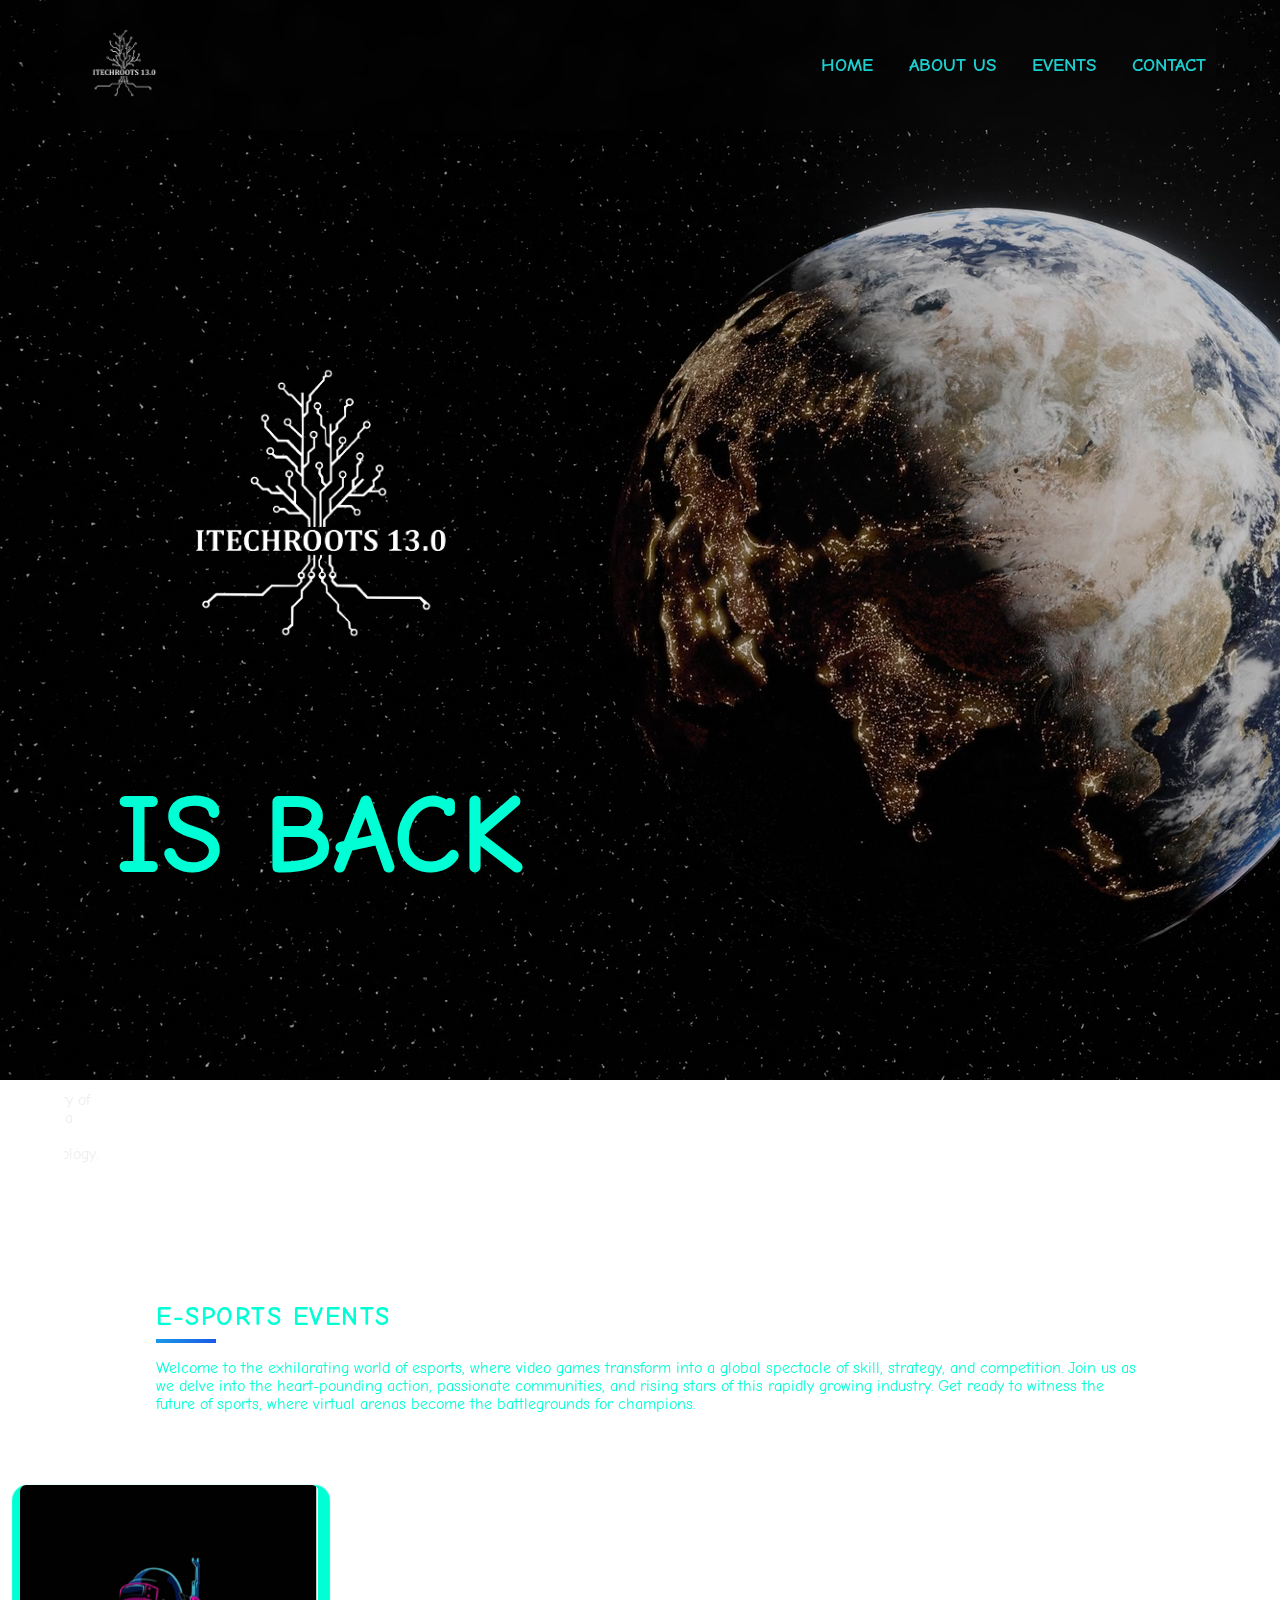
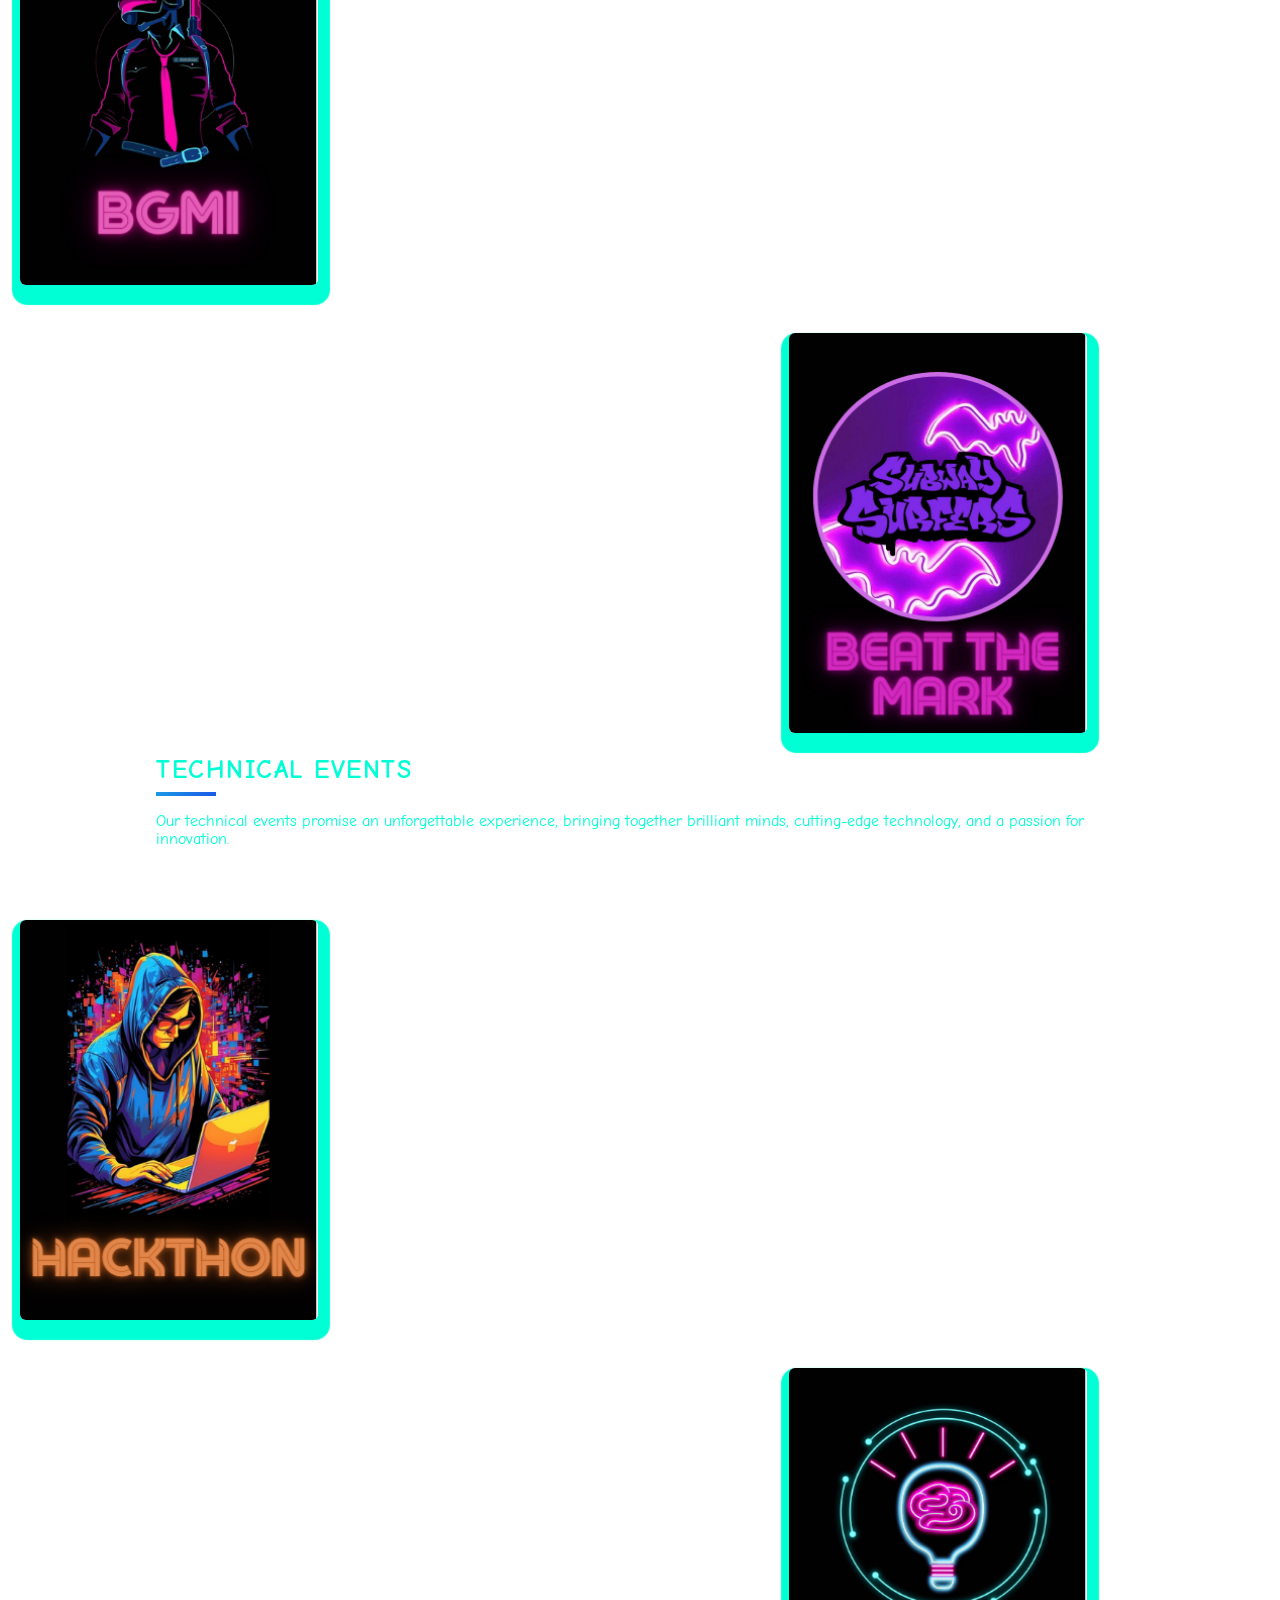
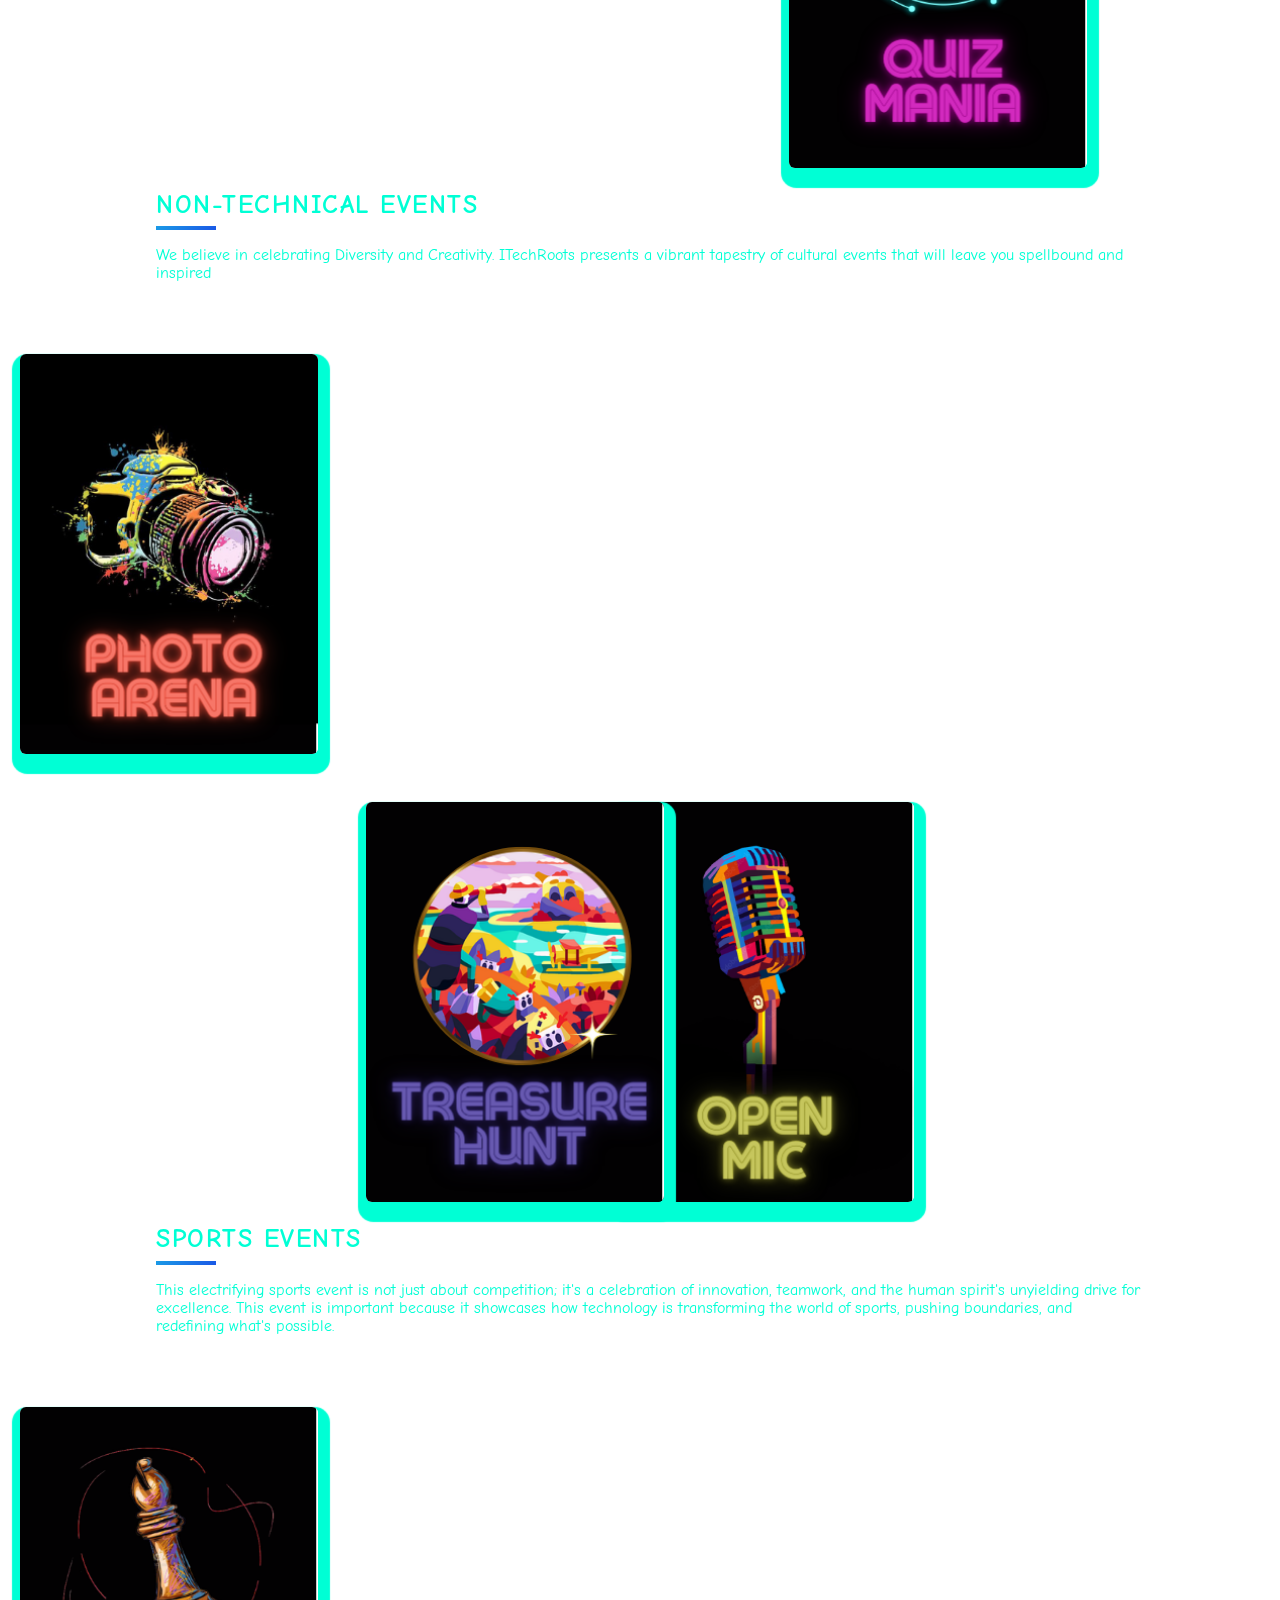
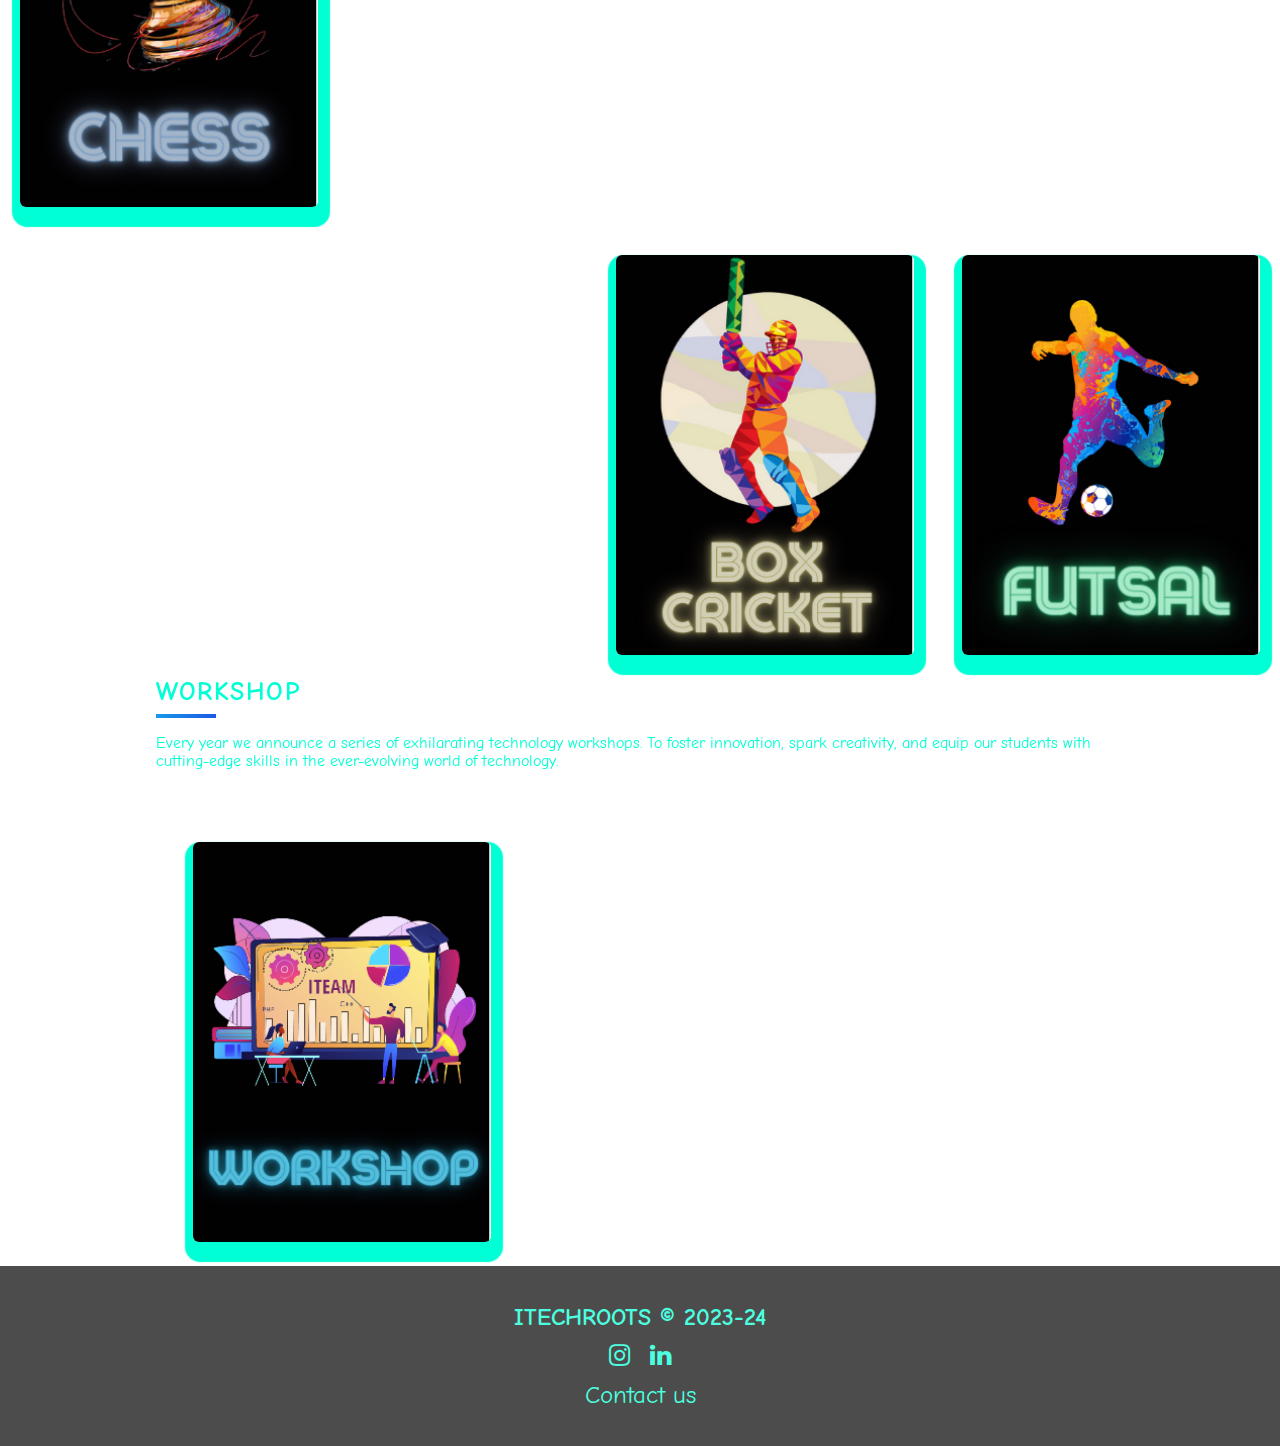
==== templates/homepage.html @ e380d687 "Update homepage.html" ====
<!DOCTYPE html>
<html lang="en">

<head>
    <meta charset="UTF-8">
    <meta name="description" content="itechroots itechroot it ycce college fest techfest webiste ."/>
    <meta name="viewport" content="width=device-width, initial-scale=1.0">
    <title>Itechroots-Techfest of IT Department</title>
    <link rel="shortcut icon" href="../static/images&videos/itechroots logo.jpg" type="image/x-icon">
    <link rel="stylesheet" href="../static/styles.css">
    <link rel="stylesheet" href="https://unpkg.com/aos@next/dist/aos.css" />
    <link rel="stylesheet" href="https://cdnjs.cloudflare.com/ajax/libs/font-awesome/4.7.0/css/font-awesome.min.css">
</head>

<body>
    <div class="homepage" id="home">
        <div class="welcome-container">
            <video id="video-background" autoplay loop muted poster="poster.jpg">
                <!-- Replace 'video.mp4' with the path to your video file -->
                <!-- <source src="../static/images&videos/homebackground2.mp4" type="video/mp4" class="vidback2"> -->
                <!-- <source src="../static/images&videos/homebackground.mp4" type="video/mp4" class="vidback"> -->
                <source src="../static/images&videos/pexels-abhijit-rout-8125427 (1080p).mp4" type="video/mp4"
                    class="vidback">
            </video>
        </div>
        <section class="navbar">
            <!-- <a href="homepage.html"><img src="../static/images&videos/itechroots logo.jpg" alt=""></a>
            <ul class="nav-links">
                <li><a href="#">Home</a></li>
                <li><a href="#">About Us</a></li>
                <li><a href="#">EVENTS</a></li>
                <li><a href="#">SPONSERS</a></li>
                <li><a href="#">Contact</a></li>
             </ul> -->


            <div class="nav">
                <input type="checkbox" id="nav-check">
                <div class="nav-header">
                    <div class="nav-title">
                        <a href="homepage.html"><img src="../static/images&videos/logo.png" alt=""></a>
                    </div>
                </div>
                <div class="nav-btn">
                    <label for="nav-check">
                        <span></span>
                        <span></span>
                        <span></span>
                    </label>
                </div>

                <div class="nav-links" >
                    <a href="#home" >HOME</a>
                    <a href="#about" >ABOUT US</a>
                    <a href="#events">EVENTS</a>
                    <!-- <a href="#" >SPONSERS</a> -->
                    <a href="#contact" >CONTACT</a>
                </div>
            </div>
        </section>

        <section class="top_content" data-aos="zoom-in">
            <h1><img src="../static/images&videos/logo.png" alt=""><br>IS BACK</h1>
            <!-- <h1>ITECHROOTS 13.0 IS BACK</h1> -->
        </section>

        <section class="mid_content" id="about">
            <div class="mid_main">
                <div class="mid_text" data-aos="slide-right">
                    <h2>Itechroots</h2>
                    <h3>Technology is best when it brings people together.</h3>
                    <p class="description" >At ITECHROOTS 13.0, we are dedicated to fostering a vibrant community of IT enthusiasts, professionals, and visionaries. Our mission is to provide a platform that brings together the brightest minds in the Information Technology landscape to explore, share, and shape the future of technology. </p>
                </div>
                <div class="mid_intro" data-aos="slide-left">
                    <img src="../static/images&videos/computer.png" alt="">
                    <video src="../static/images&videos/finalIntro.mp4" controls></video>
                </div>

            </div>
        </section>

        <div class="events">
            <section class="e_sports" id="events">
                <div class="content">
                    <h1 class="heading">E-Sports Events</h1>
                    <p class="description">Welcome to the exhilarating world of esports, where video games transform into a global spectacle of skill, strategy, and competition. Join us as we delve into the heart-pounding action, passionate communities, and rising stars of this rapidly growing industry. Get ready to witness the future of sports, where virtual arenas become the battlegrounds for champions.</p>
                    <a class="card" href="#!" data-aos="slide-right">
                        <div class="front" style="background-image: url(../static/images&videos/BGMI.png)">
                            <!-- <p>Lorem ipsum dolor sit amet consectetur adipisi.</p> -->
                        </div>
                        <div class="back">
                            <div>
                                <p >Welcome to the adrenaline-fueled battlegrounds of 'BGMI'! 
                                    Prepare to dive into the heart-pounding world of competitive gaming where strategy, skill, and teamwork converge. </p>
                                <p>'BGMI' is the ultimate esports sensation that promises intense action, fierce battles, and endless excitement. Join the battle, stake your claim, and rise to the top as you embark on this epic gaming journey with ITECHROOTS 13.0.
                                </p>
                                <button class="button" onclick="window.open('https://forms.gle/ceGGoR2R2Et2tRTu5', '_blank');">Click Here</button>

                            </div>
                        </div>
                    </a>
                    <a class="card" href="#!" data-aos="zoom-in">
                        <div class="front" style="background-image: url(../static/images&videos/VALO\ 2.png)">
                            <!-- <p>Lorem ipsum dolor sit amet consectetur adipisi.</p> -->
                        </div>
                        <div class="back">
                            <div>
                                <p>Welcome to ITECHROOTS 13.0, where the gaming arena is set on fire with "Valorant"! Get ready to immerse yourself in the world of tactical shooters, where every move counts and precision is key.</p>
                                <p>Join us as we dive into the heart-pounding action of Valorant, where strategic gameplay meets cutting-edge technology. It's time to prove your skills, make split-second decisions, and compete with the best in the world. Let the battle begin!</p>
                                <button class="button" onclick="window.open('https://forms.gle/SAEUoK2jNRjSUPV6A', '_blank');">Click Here</button>
                            </div>
                        </div>
                    </a>
                    <a class="card" href="#!" data-aos="slide-left">
                        <div class="front" style="background-image: url(../static/images&videos/beatthemark.png)">
                            <!-- <p>Lorem ipsum dolor sit amet consectetur adipisi.</p> -->
                        </div>
                        <div class="back">
                            <div>
                                <p>Welcome to 'Beat the Mark,' the ultimate esports experience! Dive into the world of competitive gaming like never before as you embark on a journey to outplay and outsmart your opponents.</p>
                                <p> Get ready to showcase your skills, strategize, and rise to the top in this thrilling esports competition. Are you prepared to beat the mark and become a legend in the gaming world?</p>
                                <button class="button" onclick="window.open('https://forms.gle/Fz4iBHCmU1q5F4pZ6', '_blank');">Click Here</button>
                            </div>
                        </div>
                    </a>
                </div>
            </section>


            <section class="e_sports">
                <div class="content">
                    <h1 class="heading">Technical Events</h1>
                    <p class="description">Our technical events promise an unforgettable experience, bringing together brilliant minds, cutting-edge technology, and a passion for innovation. </p>
                    <a class="card" href="#!" data-aos="slide-right">
                        <div class="front" style="background-image: url(../static/images&videos/hackthon.png)">
                            <!-- <p>Lorem ipsum dolor sit amet consectetur adipisi.</p> -->
                        </div>
                        <div class="back">
                            <div>
                                <p>Hackathon is an intensive, time-bound event where teams of creative individuals collaborate to solve real-world problems through innovative and often unconventional means. It fosters creativity, teamwork, and rapid learning.</p>
                                <button class="button" onclick="window.open('https://forms.gle/LYfne9eb925p4z8L9', '_blank');">Click Here</button>
                            </div>
                        </div>
                    </a>
                    <a class="card" href="#!" data-aos="zoom-in">
                        <div class="front" style="background-image: url(../static/images&videos/webdesign.png)">
                            <!-- <p>Lorem ipsum dolor sit amet consectetur adipisi.</p> -->
                        </div>
                        <div class="back">
                            <div>
                                <p>Web Design Jam is your chance to dive headfirst into the world of web design, where creativity meets innovation.
                                    you'll have the opportunity to collaborate & compete, come up with Innovative Solutions, most importantly Launch Your Vision. </p>
                                    <button class="button" onclick="window.open('https://forms.gle/xjJ9xg4eg9sf9TtW6', '_blank');">Click Here</button>
                            </div>
                        </div>
                    </a>
                    <a class="card" href="#!" data-aos="slide-left">
                        <div class="front" style="background-image: url(../static/images&videos/quizmania.png)">
                            <!-- <p>Lorem ipsum dolor sit amet consectetur adipisi.</p> -->
                        </div>
                        <div class="back">
                            <div>
                                <p>Quiz mania encourages participants to explore a wide range of topics and subjects. They promote a thirst for knowledge, motivating individuals to delve deeper into subjects they might not have encountered otherwise.</p>
                                <p>They equip individuals with the knowledge, skills, and confidence needed to excel in various aspects of life.</p>
                                <button class="button" onclick="window.open('https://forms.gle/cqnQdiFDY7Jr11nS9', '_blank');">Click Here</button>
                            </div>
                        </div>
                    </a>
                </div>
            </section>


            <section class="e_sports">
                <div class="content">
                    <h1 class="heading">Non-Technical Events</h1>
                    <p class="description">We believe in celebrating Diversity and Creativity. ITechRoots presents a vibrant tapestry of cultural events that will leave you spellbound and inspired</p>
                    <a class="card" href="#!" data-aos="slide-right">
                        <div class="front" style="background-image: url(../static/images&videos/photoarena.png)">
                            <!-- <p>Lorem ipsum dolor sit amet consectetur adipisi.</p> -->
                        </div>
                        <div class="back">
                            <div>
                                <p>This event encourages photographers to tell powerful stories through their images, fostering a deeper connection with their subjects and viewers.</p>
                                <p> It serves as a driving force that motivates photographers to continually strive for excellence and contribute to the rich and diverse tapestry of visual storytelling.
                                </p>
                                <button class="button" onclick="window.open('https://forms.gle/9ciUNZSGTCzdkVD97', '_blank');">Click Here</button>
                            </div>
                        </div>
                    </a>
                    <a class="card" href="#!" data-aos="zoom-in">
                        <div class="front" style="background-image: url(../static/images&videos/atrangi.png)">
                            <!-- <p>Lorem ipsum dolor sit amet consectetur adipisi.</p> -->
                        </div>
                        <div class="back">
                            <div>
                                <p>Atrangi helps you experience the rhythm of the world through captivating dance performances. From classical to contemporary, our stage will come alive with the magic of movement. </p>
                                <p> Here dancers are not just competitors; they are alchemists, turning sweat and dedication into the gold of unforgettable performances.</p>
                                <button class="button" onclick="window.open('https://forms.gle/3tsKHpBqxHNotqwx6', '_blank');">Click Here</button>
                            </div>
                        </div>
                    </a>
                    <a class="card" href="#!" data-aos="slide-left">
                        <div class="front" style="background-image: url(../static/images&videos/openmice.png)">
                            <!-- <p>Lorem ipsum dolor sit amet consectetur adipisi.</p> -->
                        </div>
                        <div class="back">
                            <div>
                                <p>Our college fest proudly presents an evening where creativity knows no bounds and self-expression takes center stage. The Open Mic is not just an event; it's an invitation for every student, artist, and poet to shine, share, and inspire. Here you will witness a symphony of voices, a flood of emotions, and an explosion of talent.</p>
                                <button class="button" onclick="window.open('https://forms.gle/tWhdUubZa4f3S5qt8', '_blank');">Click Here</button>
                            </div>
                        </div>
                    </a>
                    <a class="card" href="#!" data-aos="slide-right">
                        <div class="front" style="background-image: url(../static/images&videos/thunt.png)">
                            <!-- <p>Lorem ipsum dolor sit amet consectetur adipisi.</p> -->
                        </div>
                        <div class="back">
                            <div>
                                <p>This event introduces you into a world where mystery and excitement reign supreme, where you'll unravel clues, decode riddles, and navigate through a labyrinth of challenges.</p>
                                <p>  It's an unforgettable adventure that will test your intellect, teamwork, and problem-solving skills like never before.
                                </p>
                                <button class="button" onclick="window.open('https://forms.gle/SYFZWpc9k2hY25Pv6', '_blank');">Click Here</button>
                            </div>
                        </div>
                    </a>
                   
                                <!-- <a class="card" href="#!" data-aos="slide-left">
                        <div class="front" style="background-image: url(../static/images&videos/atrangi.png)">
                           
                        </div>
                        <div class="back">
                            <div>
                                <p>Our flashmob is a magical and spontaneous spectacle that unfolds like a hidden treasure in the midst of everyday life. It's a symphony of human movement and emotion that takes you by surprise and leaves an indelible mark on your memory.</p>
                                <button class="button">Click Here</button>
                            </div>
                        </div>
                    </a> -->
                </div>
            </section>

            <section class="e_sports" id="events">
                <div class="content">
                    <h1 class="heading">Sports Events</h1>
                    <p class="description">This electrifying sports event is not just about competition; it's a celebration of innovation, teamwork, and the human spirit's unyielding drive for excellence.
                        This event is important because it showcases how technology is transforming the world of sports, pushing boundaries, and redefining what's possible.</p>
                    <a class="card" href="#!" data-aos="slide-right">
                        <div class="front" style="background-image: url(../static/images&videos/CHESS.png)">
                            <!-- <p>Lorem ipsum dolor sit amet consectetur adipisi.</p> -->
                        </div>
                        <div class="back">
                            <div>
                                <p>Welcome to ITECHROOTS 13.0, where strategy meets precision in the ultimate sports game of chess. In this timeless battle of intellects, participants engage in a cerebral showdown, maneuvering their pieces strategically across the board to outsmart their opponents.  </p>
                                
                                <button class="button" onclick="window.open('https://forms.gle/GNAtVjXLZMZNPvTa7', '_blank');">Click Here</button>
                            </div>
                        </div>
                    </a>
                    <a class="card" href="#!" data-aos="zoom-in">
                        <div class="front" style="background-image: url(../static/images&videos/arm.png)">
                            <!-- <p>Lorem ipsum dolor sit amet consectetur adipisi.</p> -->
                        </div>
                        <div class="back">
                            <div>
                                <p>Introducing "Arm Wrestling" at ITECHROOTS 13.0: Get ready to flex your muscles and test your strength in the ultimate showdown of arm wrestling prowess. It's time to lock arms, feel the adrenaline, and prove you've got the power to conquer the table. </p>
                                <p>Are you up for the challenge?
                                    Join us for an electrifying display of raw strength at ITECHROOTS 13.0!</p>
                                    <button class="button" onclick="window.open('https://forms.gle/jk3sAdAHoCcWhe8Y6', '_blank');">Click Here</button>
                            </div>
                        </div>
                    </a>
                    <a class="card" href="#!" data-aos="slide-left">
                        <div class="front" style="background-image: url(../static/images&videos/boxcriket.png)">
                            <!-- <p>Lorem ipsum dolor sit amet consectetur adipisi.</p> -->
                        </div>
                        <div class="back">
                            <div>
                                 <p>Introducing "Box Cricket" at ITECHROOTS 13.0! Get ready to experience the thrill of cricket in a compact and electrifying format. This fast-paced indoor game brings all the excitement of the cricket field into a confined space, offering non-stop action and entertainment. </p>
                                <p>Gather your team, strategize, and compete in this unique twist on the classic sport. 
                </p>
                                    <button class="button" onclick="window.open('https://forms.gle/XVcSvhZ5iG4TRqLc8', '_blank');">Click Here</button>
                            </div>
                        </div>
                    </a>

                    <a class="card" href="#!" data-aos="slide-left">
                        <div class="front" style="background-image: url(../static/images&videos/futsal.png)">
                            <!-- <p>Lorem ipsum dolor sit amet consectetur adipisi.</p> -->
                        </div>
                        <div class="back">
                            <div>
                               <p>"Footsal" is set to take ITECHROOTS 13.0 by storm, combining the skill and excitement of traditional football with the fast-paced action of an outdoor arena. Join us for a thrilling experience that will keep you on the edge of your seat. </p>
                                <p>Strap on your boots, sharpen your reflexes, and get ready to dominate the mini-pitch in this exhilarating game of "Footsal"!</p>
                                <button class="button" onclick="window.open('https://forms.gle/K9tv8ujMcMRMbBhdA', '_blank');">Click Here</button>
                            </div>
                        </div>
                    </a>
                </div>
            </section>

            <section class="e_sports" id="events">
                <div class="content">
                    <h1 class="heading">Workshop</h1>
                    <p class="description">Every year we announce a series of exhilarating technology workshops. To foster innovation, spark creativity, and equip our students with cutting-edge skills in the ever-evolving world of technology.</p>
                    <a class="card" href="#!" data-aos="slide-right">
                        <div class="front" style="background-image: url(../static/images&videos/woekshop.png)">
                            <!-- <p>Lorem ipsum dolor sit amet consectetur adipisi.</p> -->
                        </div>
                        <div class="back">
                            <div>
                                <p>Every year we announce a series of exhilarating technology workshops. To foster innovation, spark creativity, and equip our students with cutting-edge skills in the ever-evolving world of technology.</p>
                               
                                <button class="button">Coming Soon</button>
                            </div>
                        </div>
                    </a>
                   
                </div>
            </section>

        </div>

        <section class="footer" id="contact">
            <!-- <div class="footer_content"> -->
                <h2>ITECHROOTS &#169; 2023-24</h2>
                <div class="icons">
                    <a href="https://www.instagram.com/itechroots_13.0/" target="_blank"><i class="fa fa-instagram"></i></a>
                    <a href="https://www.linkedin.com/company/ycceitechroots/" target="_blank"><i class="fa fa-linkedin"></i></a>
                </div>
                <div class="contact">
                    <a href="mailto:itechroots.it@gmail.com">Contact us</a>
                </div>
            <!-- </div> -->
        </section>

    </div>




    <script src="https://unpkg.com/aos@next/dist/aos.js"></script>
    <script>
        AOS.init({
            offset: 200,
            duration: 1000
        });
    </script>
</body>

</html>
---- static/styles.css ----
/* ===================================welcomepage========================== */
  @import url('https://fonts.googleapis.com/css2?family=Comic+Neue:wght@700&display=swap');

* {
    margin: 0;
    padding: 0;
    box-sizing: border-box;
    font-family: 'Comic Neue', cursive;
    scroll-behavior: smooth;
}

.welcomebackgroud {
    margin: 0;
    padding: 0;
    height: 100vh;
    display: flex;
    justify-content: center;
    align-items: center;
    background-color: black;
}

.welcome-container {
    text-align: center;
}

.glow-on-hover {
    width: 220px;
    height: 50px;
    border: none;
    font-size: 24px;
    font-weight: 600;
    border-radius: 50%;
    outline: none;
    color: #fff;
    background: #111;
    cursor: pointer;
    position: relative;
    z-index: 0;
    border-radius: 10px;
    opacity: 1;
}

.glow-on-hover:before {
    content: '';
    background: linear-gradient(45deg, #ff0000, #ff7300, #fffb00, #48ff00, #00ffd5, #002bff, #7a00ff, #ff00c8, #ff0000);
    position: absolute;
    top: -2px;
    left: -2px;
    background-size: 400%;
    z-index: -1;
    filter: blur(5px);
    width: calc(100% + 4px);
    height: calc(100% + 4px);
    animation: glowing 20s linear infinite;
    opacity: 0;
    transition: opacity .3s ease-in-out;
    border-radius: 10px;
}

.glow-on-hover:active {
    color: #000
}

.glow-on-hover:active:after {
    background: transparent;
}

.glow-on-hover:before {
    opacity: 1;
}

.glow-on-hover:after {
    z-index: -1;
    content: '';
    position: absolute;
    width: 100%;
    height: 100%;
    background: #111;
    left: 0;
    top: 0;
    border-radius: 10px;
}

@keyframes glowing {
    0% {
        background-position: 0 0;
    }

    50% {
        background-position: 400% 0;
    }

    100% {
        background-position: 0 0;
    }
}

button {
    width: 100px;
    height: 100px;
    background-color: transparent;
    color: #fff;
    font-weight: 600;
    font-size: 24px;
    padding: 15px 30px;
    border: 2px solid white;
    border-radius: 50%;
    cursor: pointer;
    transition: all 0.5s;
    z-index: 1;
}

button:hover {
    background-color: #000000;
}


#video-background {
    position: fixed;
    top: 0;
    left: 0;
    min-width: 100%;
    min-height: 100%;
    /* z-index: -1; */
}

#content {
    position: relative;
    z-index: 1;
    text-align: center;
    padding: 100px;
    color: #fff;
}

.welcome-heading {
    position: absolute;
    z-index: 2;
    color: #fff;
    top: 55vh;
    font-size: 2.5rem;
    text-align: center;
}

.welcome-text {
    position: absolute;
    z-index: 2;
    color: #fff;
    top: 64vh;
    font-style: italic;
    /* font-size: 2.5rem; */
    /* text-align: center; */
}

.logo {
    width: 20rem;
    position: absolute;
    z-index: 2;
    top: 1vh;
    /* color: #fff; */
    /* top: 25vh; */
    /* font-style: italic; */
}

.vidback2{
    display: none;
}

@media(max-width:700px){
    .vidback{
        display: none;
    }

    .vidback2{
        display: block;
    }
}



/* ===================================homepage==================================== */

.homepage .navbar {
    
    width: 90%;
    margin-left: 5%;
    position: fixed;
    display: flex;
    flex-wrap: wrap;
    justify-content: space-between;
    align-items: center;
    z-index: 10;
    backdrop-filter: blur(10px);
}

.nav {
    
    display: flex;
    justify-content: space-between;
    align-items: center;
    height: 130px;
    width: 100%;
    /* background-color: #000; */
    /* border: 1px solid red; */
    position: relative;
}

.nav>.nav-header {
    display: inline;
}

.nav>.nav-btn {
    display: none;
}

.nav>.nav-links {
    /* display: inline;
    float: right;
    font-size: 18px; */
    display: flex;
    gap: 1rem;
    /* align-items: center; */
}

.nav>.nav-links>a {
    font-family: 'Comic Neue', cursive;
    font-weight: bold;
    display: inline-block;
    padding: 13px 10px 13px 10px;
    text-decoration: none;
    color: #1ecece;
    font-size: 1.2rem;
}

.nav>.nav-links>a:hover {
    background-color: rgba(0, 0, 0, 0.3);
}

.nav>#nav-check {
    display: none;
}

@media (max-width:700px) {

    .homepage .navbar {
        width: 100%;
        margin-left: 0%;
        z-index: 10;
    }

    .nav>.nav-btn {
        display: inline-block;
        position: absolute;
        right: 2rem;
        top: 2rem;
    }

    .nav>.nav-btn>label {
        display: inline-block;
        width: 50px;
        height: 50px;
        padding: 13px;
        cursor: pointer;
    }

    .nav>.nav-btn>label:hover,
    .nav #nav-check:checked~.nav-btn>label {
        background-color: rgba(0, 0, 0, 0.3);
    }

    .nav>.nav-btn>label>span {
        display: block;
        width: 25px;
        height: 10px;
        border-top: 2px solid #eee;
    }

    .nav>.nav-links {
        position: absolute;
        display: block;
        width: 100%;
        background-color: #000;
        height: 0px;
        transition: all 0.3s ease-in;
        overflow-y: hidden;
        top: 120px;
        left: 0px;
    }

    .nav>.nav-links>a {
        display: block;
        width: 100%;
        text-align: center;
    }

    .nav>#nav-check:not(:checked)~.nav-links {
        height: 0px;
    }

    .nav>#nav-check:checked~.nav-links {
        height: 100vh;
        overflow-y: auto;
    }
}

.homepage img {
    width: 120px;
    height: 120px;
}

.homepage .nav-links a {
    transition: all 0.5s;
}

.homepage .nav-links:hover a {
    transform: scale(1.5);
    opacity: 0.2;
    filter: blur(1px);
}

.homepage .nav-links a:hover {
    transform: scale(1.5);
    opacity: 1;
    filter: blur(0);
    text-decoration: none;
    color: #fff;
}

.homepage .nav-links a:before {
    content: '';
    position: absolute;
    top: 0;
    left: 0;
    width: 100%;
    height: 100%;
    background: #1ecece;
    transition: 0.5s;
    transform-origin: right;
    transform: scaleX(0);
    z-index: -1;
}

.homepage .nav-links a:hover:before {
    transition: transform 0.5s;
    transform-origin: left;
    transform: scaleX(1);
}

@media (max-width:700px) {
    .homepage .nav-links:hover a {
        transform: none;
        opacity: 1;
        filter: blur(0);
    }

    .homepage .nav-links a:hover {
        transform: scale(1);
        opacity: 1;
        filter: blur(0);
        text-decoration: none;
        color: #fff;
    }

    .homepage .nav-links a:before {
        content: '';
        position: absolute;
        top: 0;
        left: 0;
        width: 100%;
        height: 100%;
        background: #1ecece;
        transition: 0.5s;
        transform-origin: right;
        transform: scaleX(0);
        z-index: -1;
    }

    .homepage .nav-links a:hover:before {
        transition: transform 1s;
        transform-origin: none;
        transform: scaleX(0);
    }



    .vidback{
        display: block;
    }
}




/* =======================main-contetn============================ */
.top_content {
    width: 100%;
    height: 100vh;
    /* position: relative; */
    /* top: 40vh; */
    color: #00ffd5;
    font-size: 4.4vw;
    display: flex;
    justify-content:left;
    align-items:end;
    text-align: center;
}

.top_content h1{
    margin-left: 5rem;
}

.top_content img{
    width: 30rem;
    height: auto;
}

@media(max-width:700px) {

    .top_content {
        width: 100%;
        height: 100vh;
        /* position: relative; */
        /* top: 40vh; */
        color: #00ffd5;
        font-size: 4.4vw;
        display: flex;
        justify-content:center;
        align-items:center;
        text-align: center;
        font-size: 8vw;
    }

    .top_content h1{
        margin-left: 0rem;
    }

    .top_content img{
        width: 19rem;
        height: auto;
    }
}

.mid_content {
    overflow: hidden;
    width: 90%;
    margin-left: 5%;
    position: relative;
    height: fit-content;
    /* top: 100vh; */
}

.mid_main {
    display: flex;
    justify-content: space-around;
    align-items: center;
}

.mid_text {
    display: flex;
    flex-direction: column;
    gap: 15px;
    width: 45%;
    color: #eee;
}

.mid_text h2 {
    font-size: 2.5rem;
}

.mid_intro img {
    position: relative;
    width: 35rem;
    height: 25rem;
}

.mid_intro video {
    position: absolute;
    right: 5.6rem;
    top: 1.2rem;
    width: 29.5rem;
    height: 16rem;
    z-index: 11;
    padding-left: 90px;
}

@media(max-width:1000px) {
    .mid_content {
        width: 100%;
        margin-left: 0%;
        /* position: absolute;
        top: 100vh; */
    }

    .mid_main {
        display: flex;
        flex-direction: column;
        justify-content: space-around;
        align-items: center;
    }

    .mid_text {
        width: 70%;
    }
}

@media(max-width:450px) {
    .mid_intro img {
        position: relative;
        width: 21rem;
        height: 15rem;
    }

    .mid_intro video {
        position: absolute;
        right: 3.3rem;
        top: 0.9rem;
        width: 20rem;
        height: 9.2rem;
        /* z-index: 11; */
        padding-left: 90px;
    }
}




/* ===============================esports================================ */

*,
*:before,
*:after {
    box-sizing: border-box;
}

.events{
    height: fit-content;
    position: relative;
    /* top: 110vh; */
}

.e_sports {
    /* height: fit-content;
    position: relative;
    top: 110vh; */
    width: 100%;
    color: #00ffd5;
    overflow: hidden;
}

@media(max-width:1000px) {
    .e_sports {
        top: 200vh;
    }
}

.content {
    display: flex;
    margin: 0 auto;
    justify-content: center;
    align-items: center;
    flex-wrap: wrap;
    max-width: 1000px;
}

.heading {
    width: 100%;
    margin-left: 1rem;
    font-weight: 900;
    font-size: 1.618rem;
    text-transform: uppercase;
    letter-spacing: 0.1ch;
    line-height: 1;
    padding-bottom: 0.5em;
    margin-bottom: 1rem;
    position: relative;
}

.heading:after {
    display: block;
    content: "";
    position: absolute;
    width: 60px;
    height: 4px;
    background: linear-gradient(135deg, #1a9be6, #1a57e6);
    bottom: 0;
}

.description {
    font-family: 'Comic Neue', cursive;
    width: 100%;
    margin-top: 0;
    margin-left: 1rem;
    margin-bottom: 3rem;
}

.card {
    color: inherit;
    cursor: pointer;
    width: calc(33% - 2rem);
    min-width: calc(33% - 2rem);
    height: 400px;
    min-height: 400px;
    perspective: 1000px;
    margin: 1.5rem;
    position: relative;
}

@media screen and (max-width: 800px) {
    .card {
        width: calc(50% - 2rem);
    }
}

@media screen and (max-width: 500px) {
    .card {
        width: 100%;
    }
}

.front,
.back {

    font-family: 'Comic Neue', cursive;

    display: flex;
    border-radius: 6px;
    background-position: center;
    background-size: cover;
    text-align: center;
    justify-content: center;
    align-items: center;
    position: absolute;
    height: 100%;
    width: 100%;
    -webkit-backface-visibility: hidden;
    backface-visibility: hidden;
    transform-style: preserve-3d;
    transition: ease-in-out 600ms;
}

.front {
    box-shadow: 2px 10px 1px 10px #00ffd5;
    background-size: cover;
    padding: 2rem;
    font-size: 1.618rem;
    font-weight: 600;
    color: #fff;
    overflow: hidden;
    font-family: 'Comic Neue', cursive;
}

.front:hover {
    box-shadow: 5px 5px 5px 5px #00ffd5;
}


/* .front:before {
    position: absolute;
    display: block;
    content: "";
    top: 0;
    left: 0;
    right: 0;
    bottom: 0;
    background: linear-gradient(135deg, #1a9be6, #1a57e6);
    opacity: 0.25;
    z-index: -1;
} */

.card:hover .front {
    transform: rotateY(180deg);
}

.card:nth-child(even):hover .front {
    transform: rotateY(-180deg);
}

.back {
    background: #171414;
    transform: rotateY(-180deg);
    padding: 0 2em;
}

.back .button {
    background: linear-gradient(135deg, #1a9be6, #1a57e6);
}

.back .button:before {
    box-shadow: 0 0 10px 10px rgba(26, 87, 230, 0.25);
    background-color: rgba(26, 87, 230, 0.25);
}

.back:hover {
    box-shadow: 2px 10px 1px 10px #00ffd5;
    border: 2px 10px 1px 10px #00ffd5;
    /* width: 100%; */
}

.card:hover .back {
   
    transform: rotateY(0deg);
}

.card:nth-child(even) .back {
    transform: rotateY(180deg);
}

.card:nth-child(even) .back .button {
    background: linear-gradient(135deg, #e61a80, #e61a3c);
}

.card:nth-child(even) .back .button:before {
    box-shadow: 0 0 10px 10px rgba(230, 26, 60, 0.25);
    background-color: rgba(230, 26, 60, 0.25);
}

.card:nth-child(even):hover .back {
    transform: rotateY(0deg);
}

.button {
    width: auto;
    height: auto;
    transform: translateZ(40px);
    cursor: pointer;
    -webkit-backface-visibility: hidden;
    backface-visibility: hidden;
    font-weight: bold;
    color: #fff;
    padding: 0.5em 1em;
    font: inherit;
    border: none;
    border-radius: 10px;
    position: relative;
    transform-style: preserve-3d;
    transition: 300ms ease;
}

.button:hover {
    box-shadow: 2px 2px 8px #00ffd5;
}

.back div p{
    font-family: 'Comic Neue', cursive;
}



/* =================footer============================================== */
.footer{
    position: relative;
    bottom: 0;
    width: 100%;
    height: 20vh;
    background-color: #000;
    text-align: center;
    opacity: 0.7;
    color: #00ffd5;
    display: flex;
    gap: 10px;
    flex-direction: column;
    justify-content: center;
    align-items: center;
}

.footer a{
    text-decoration: none;
    color: #00ffd5;
    font-size: 25px;
    transition: all 0.5s;
}

.footer a:hover{
    scale: 2;
    color: #ffffff;
}

.footer .icons{
    display: flex;
    gap: 20px;
}

.footer .contact a:hover{
    font-weight: 600;    
}
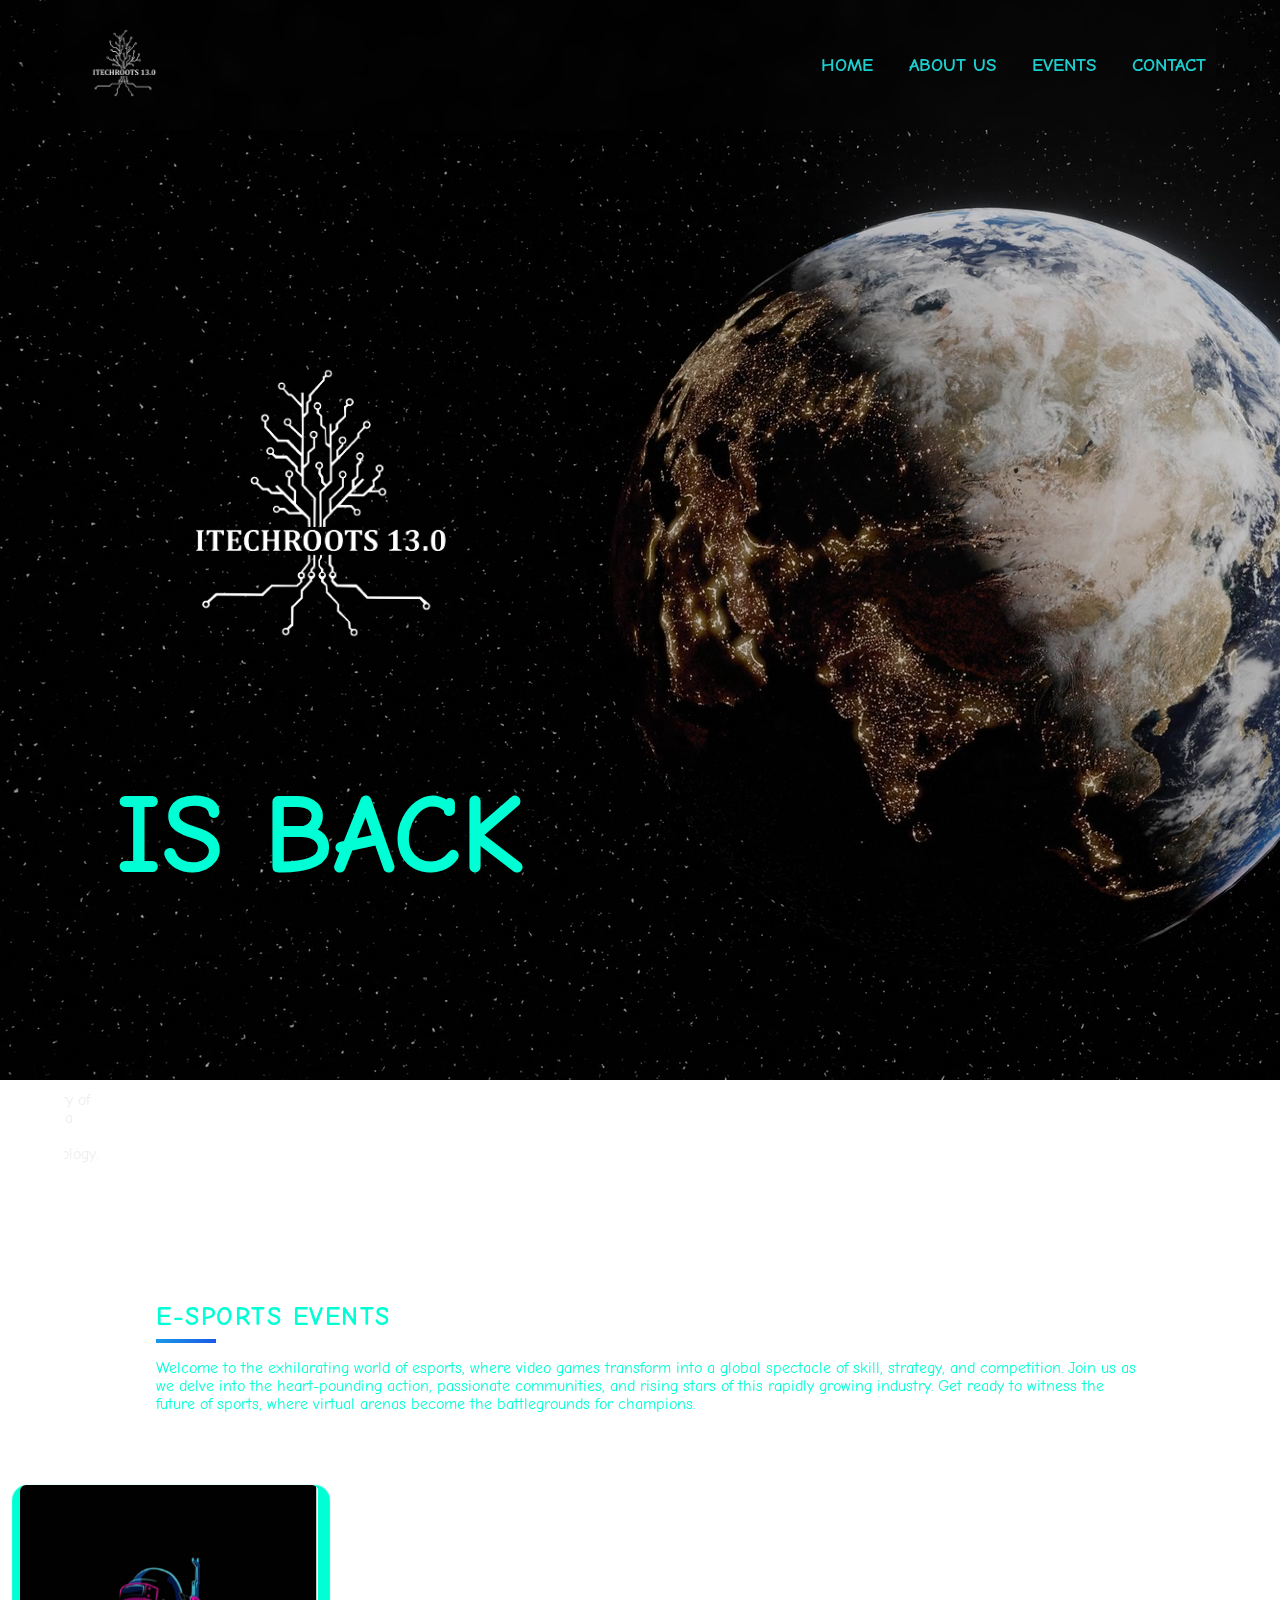
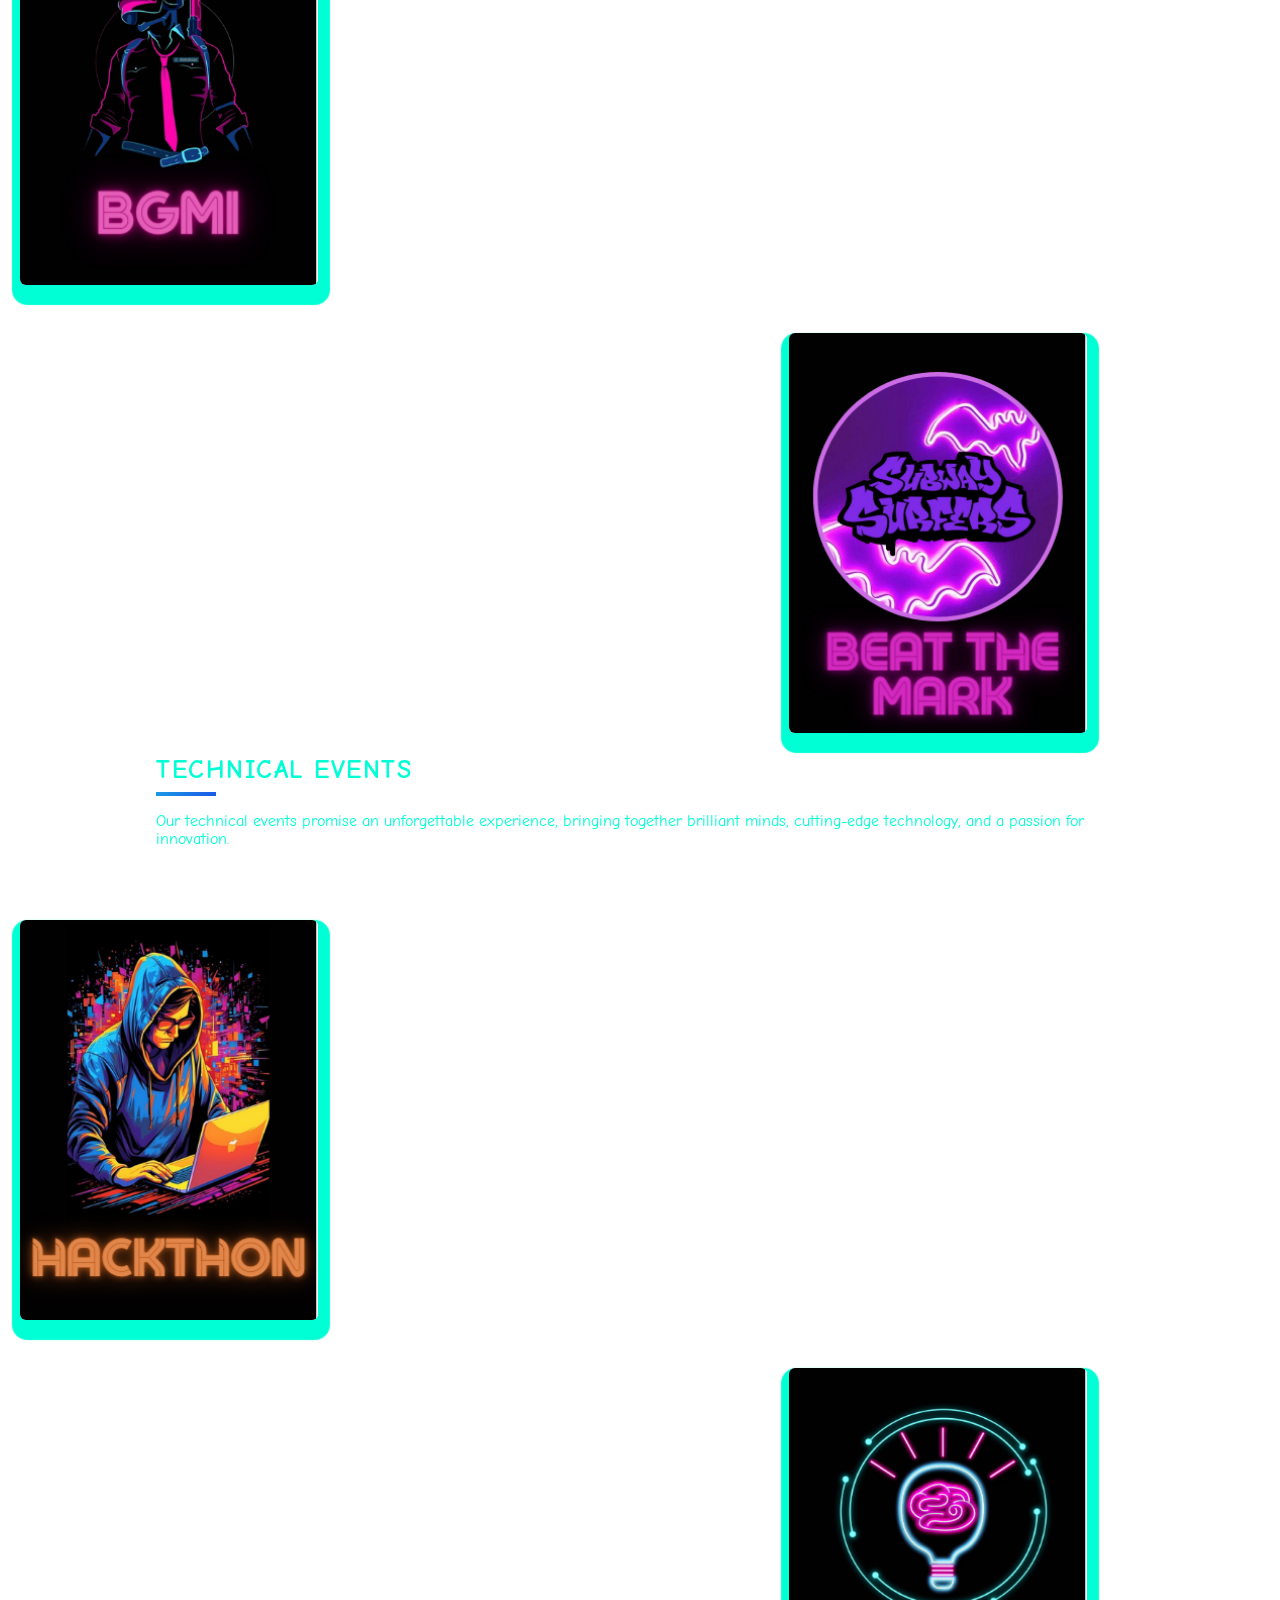
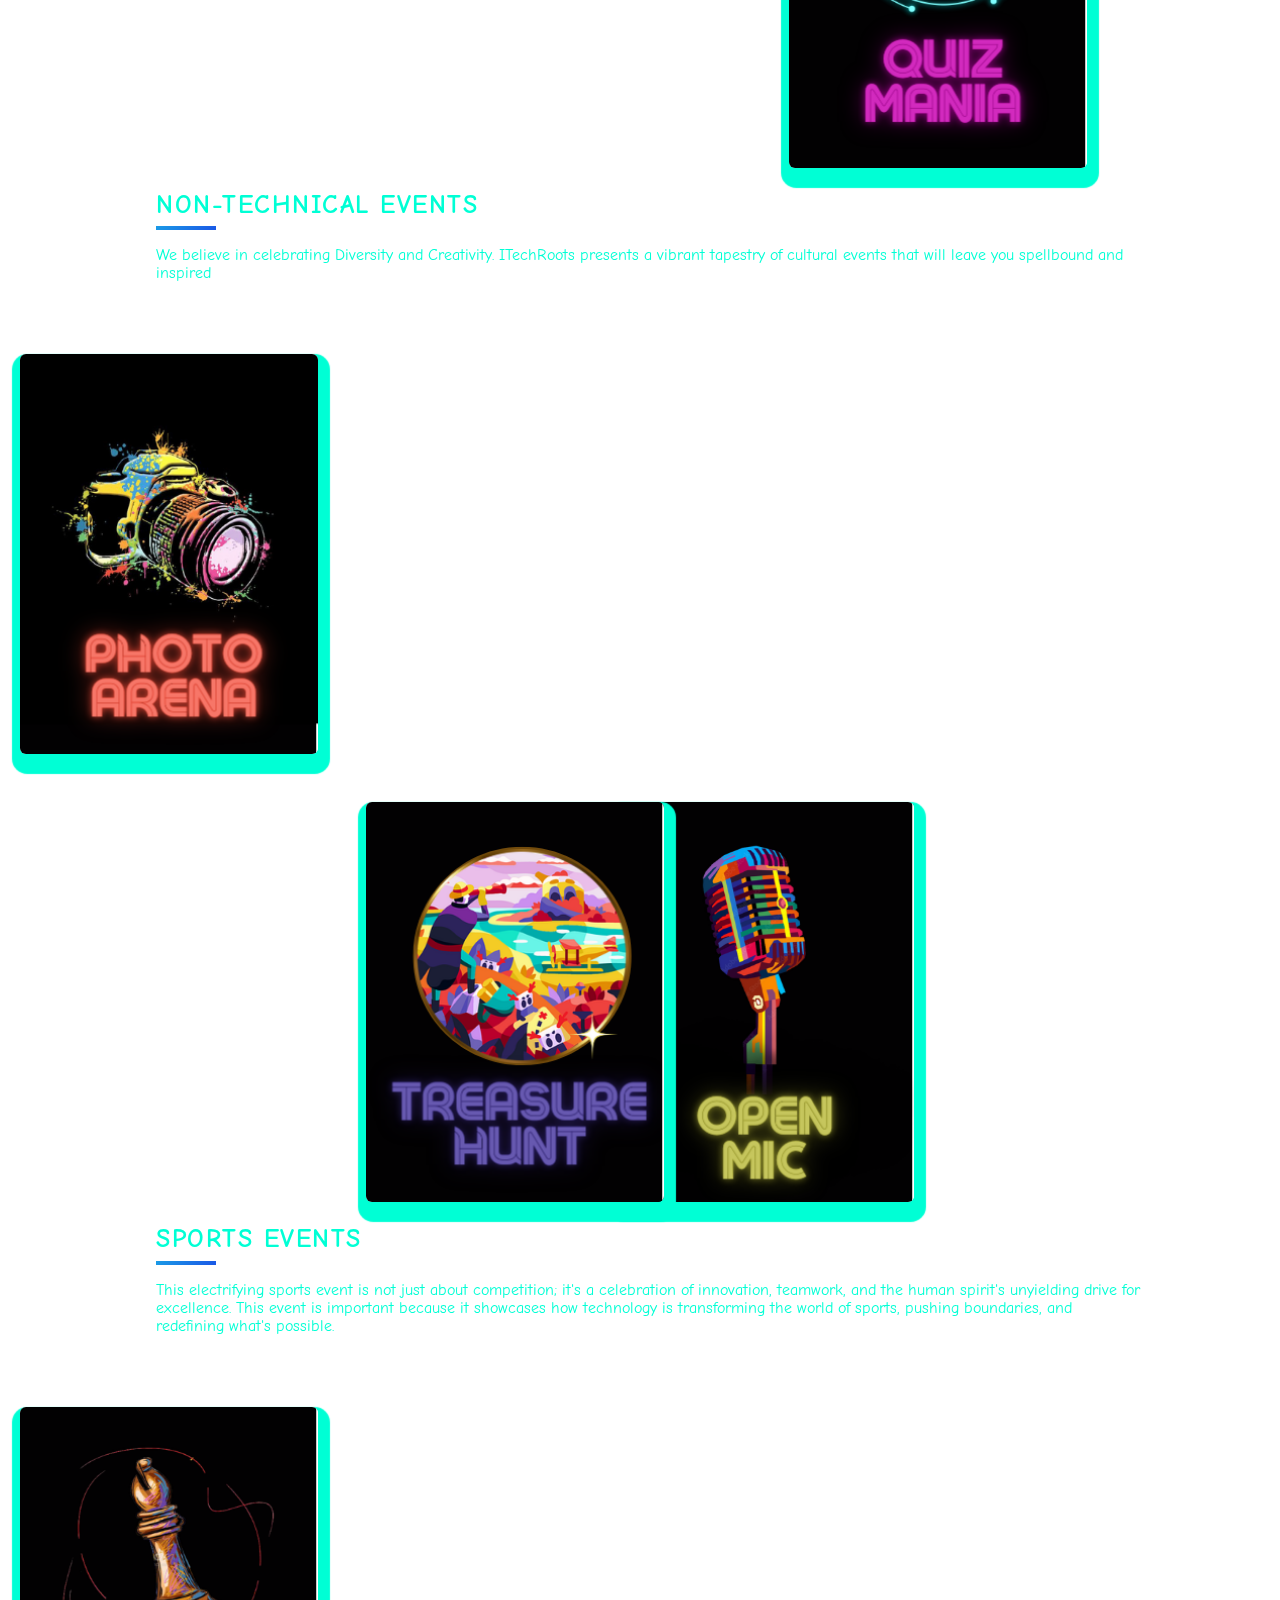
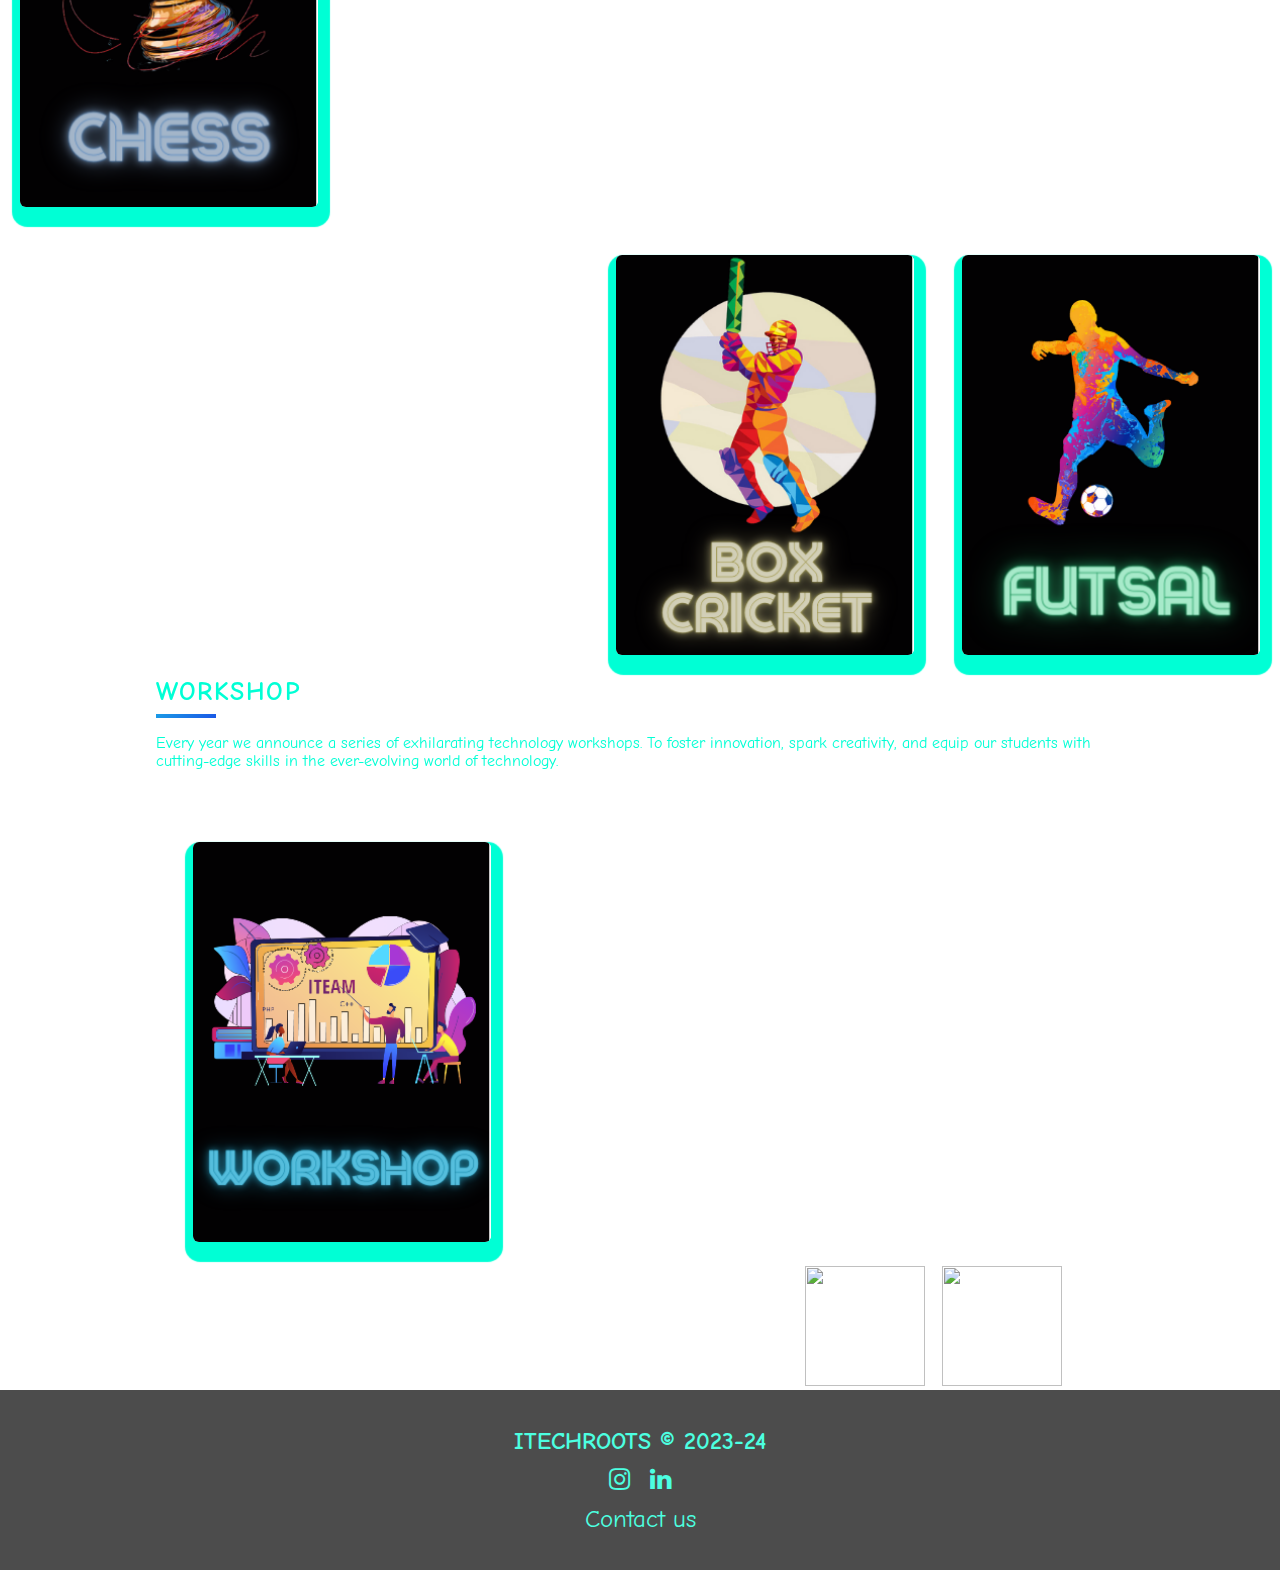
==== commit 911718d6: "Update homepage.html" ====
--- a/templates/homepage.html
+++ b/templates/homepage.html
@@ -319,6 +319,28 @@
 
         </div>
 
+        <section class="mid_content" id="sponser">
+            <div class="mid_main">
+                <div class="mid_text" data-aos="slide-right">
+                    <h2>Sponsers</h2> <br>
+                  
+                </div>
+                <div  data-aos="slide-left">
+                    <img src="../static/sponser1.png" alt="">
+                </div>
+
+                <div   data-aos="zoom-in">
+                    <img src="../static/sponser2.png" alt="">
+                    
+                </div>
+                <div data-aos="slide-right">
+                    <img src="../static/sponser3.png" alt="">
+                </div>
+
+
+            </div>
+        </section>
+
         <section class="footer" id="contact">
             <!-- <div class="footer_content"> -->
                 <h2>ITECHROOTS &#169; 2023-24</h2>
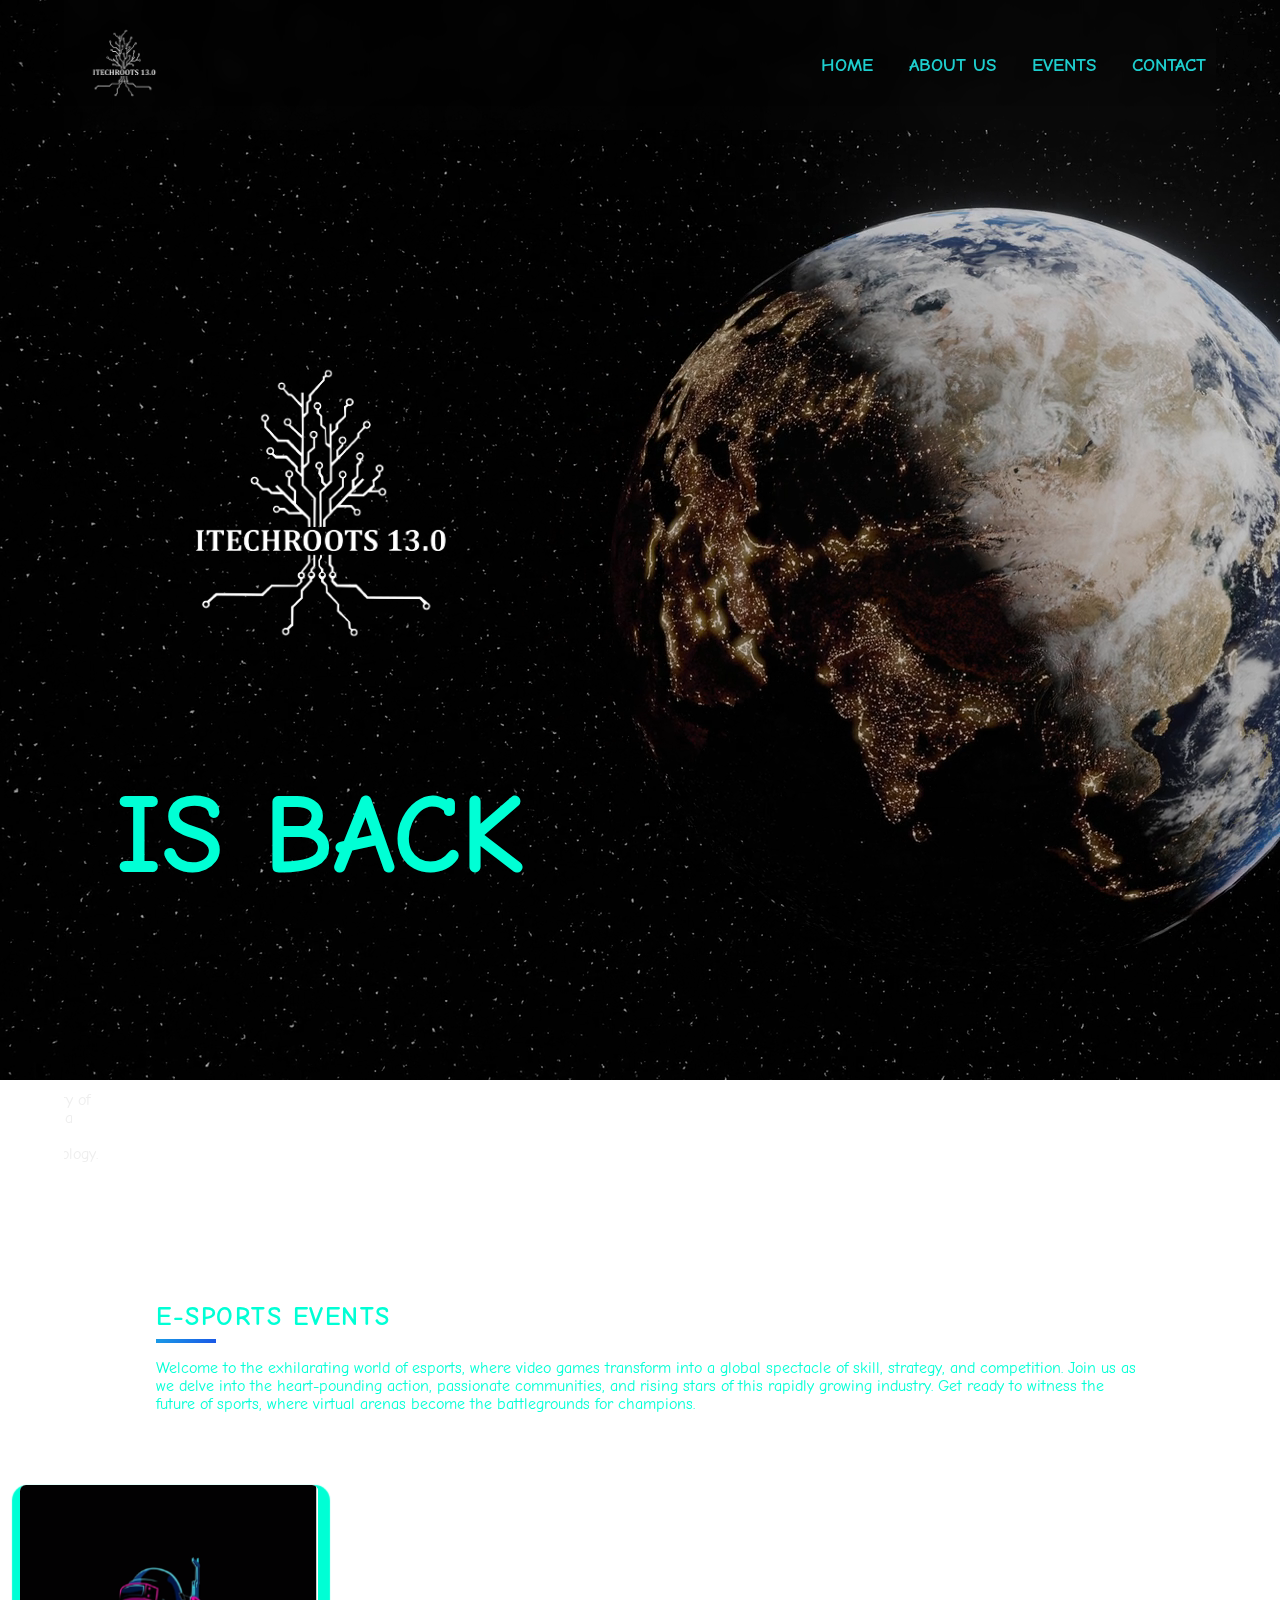
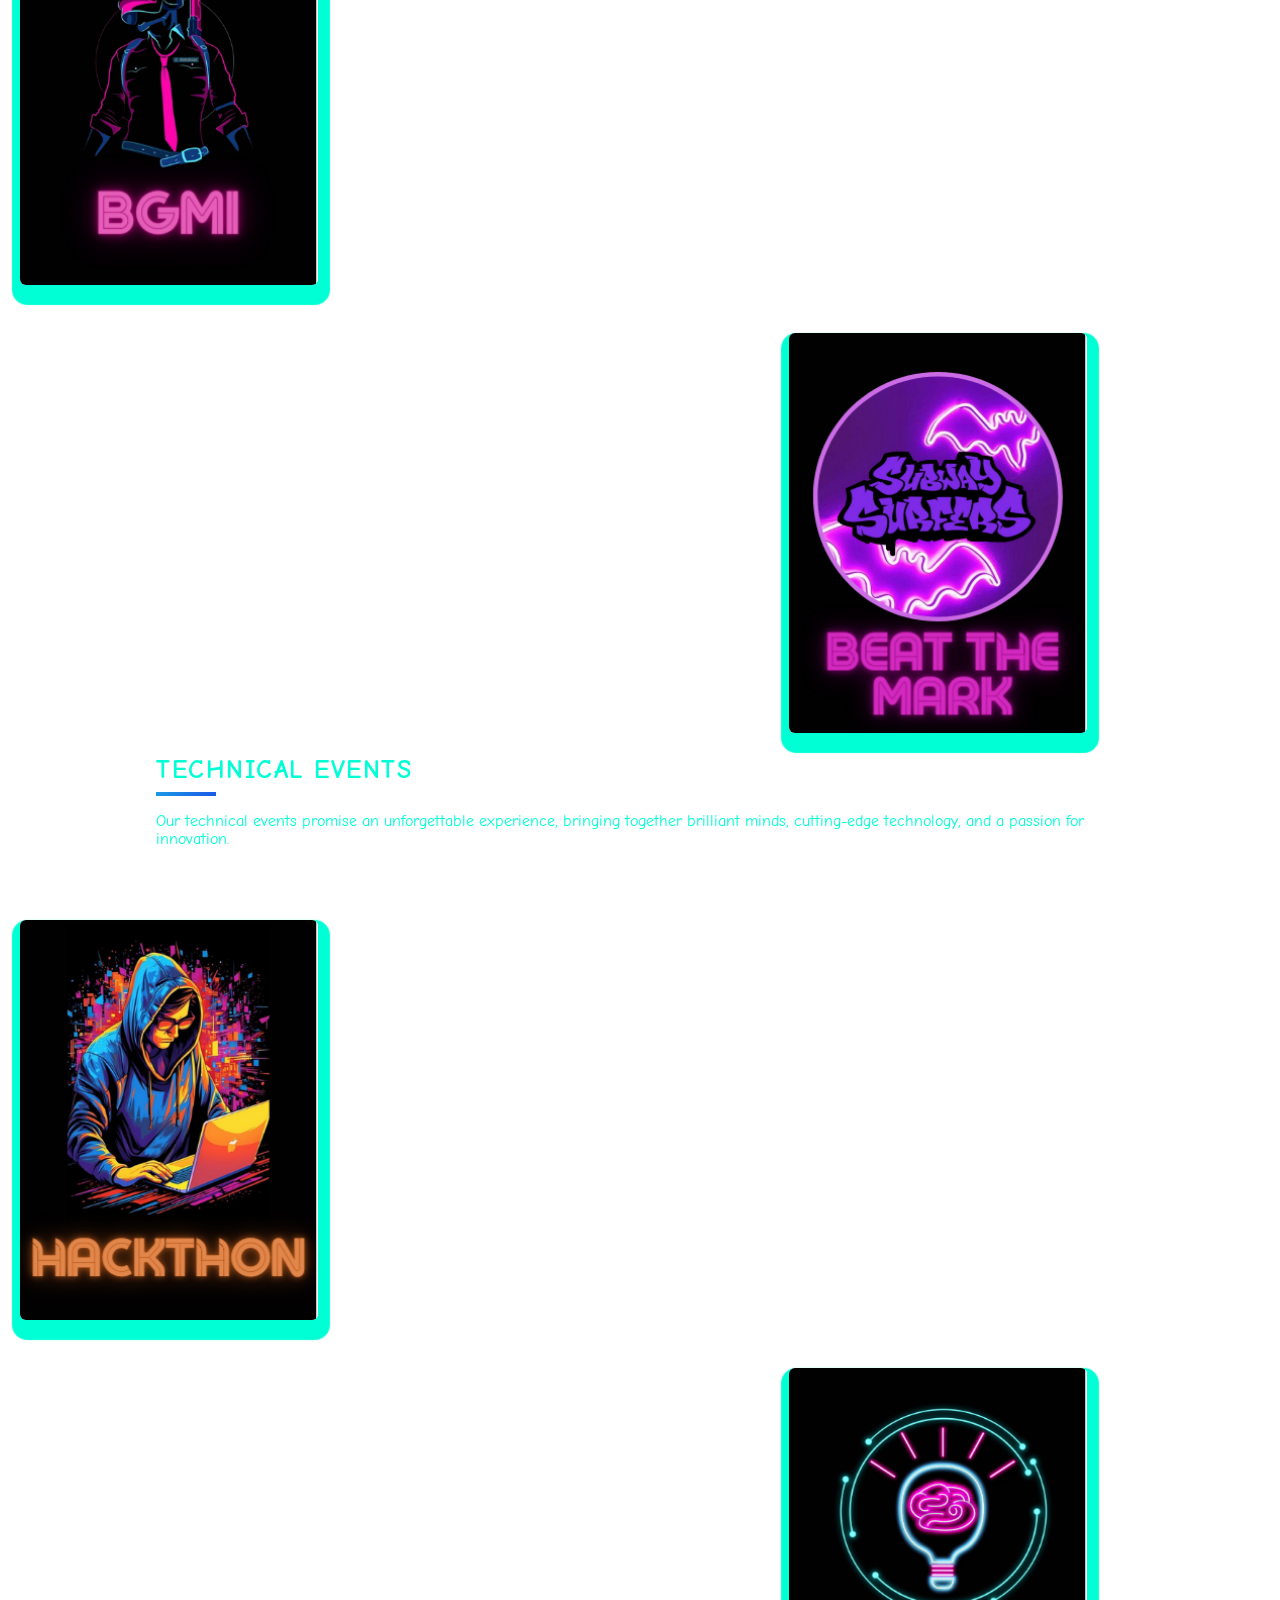
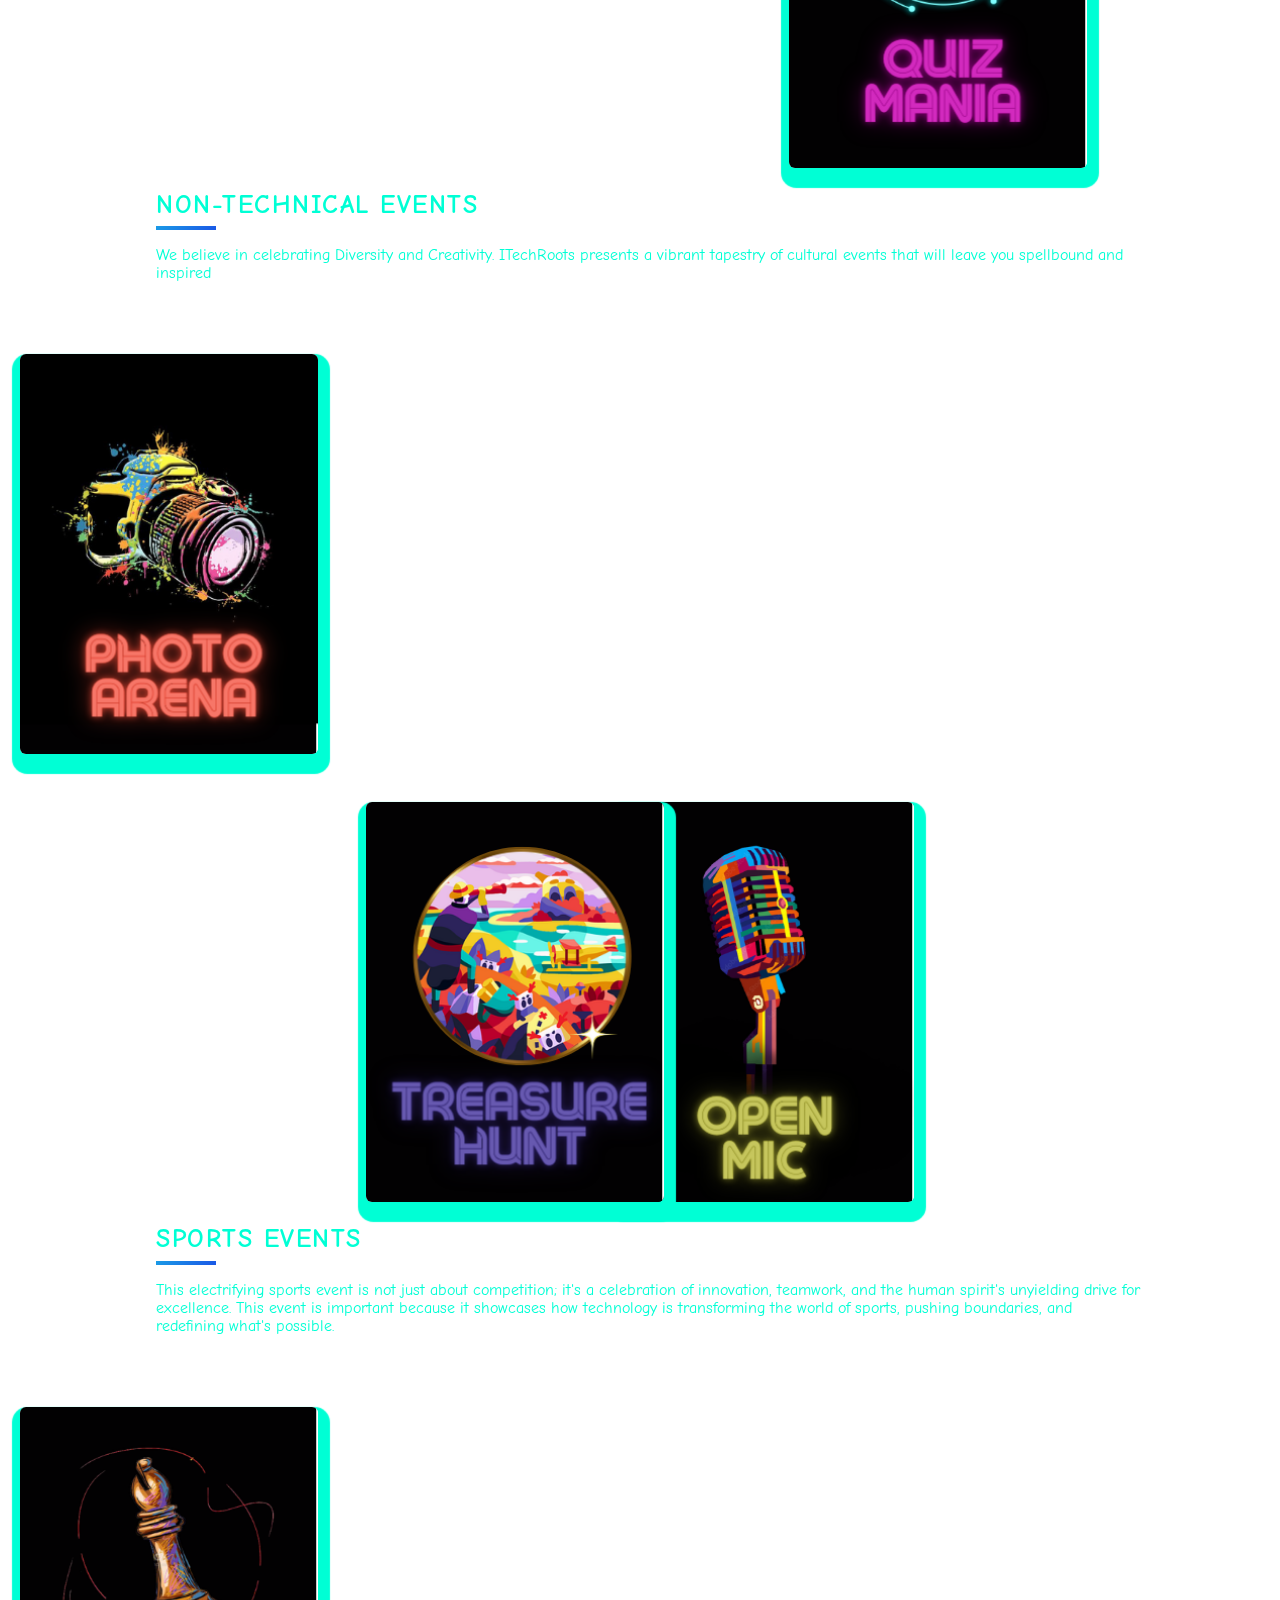
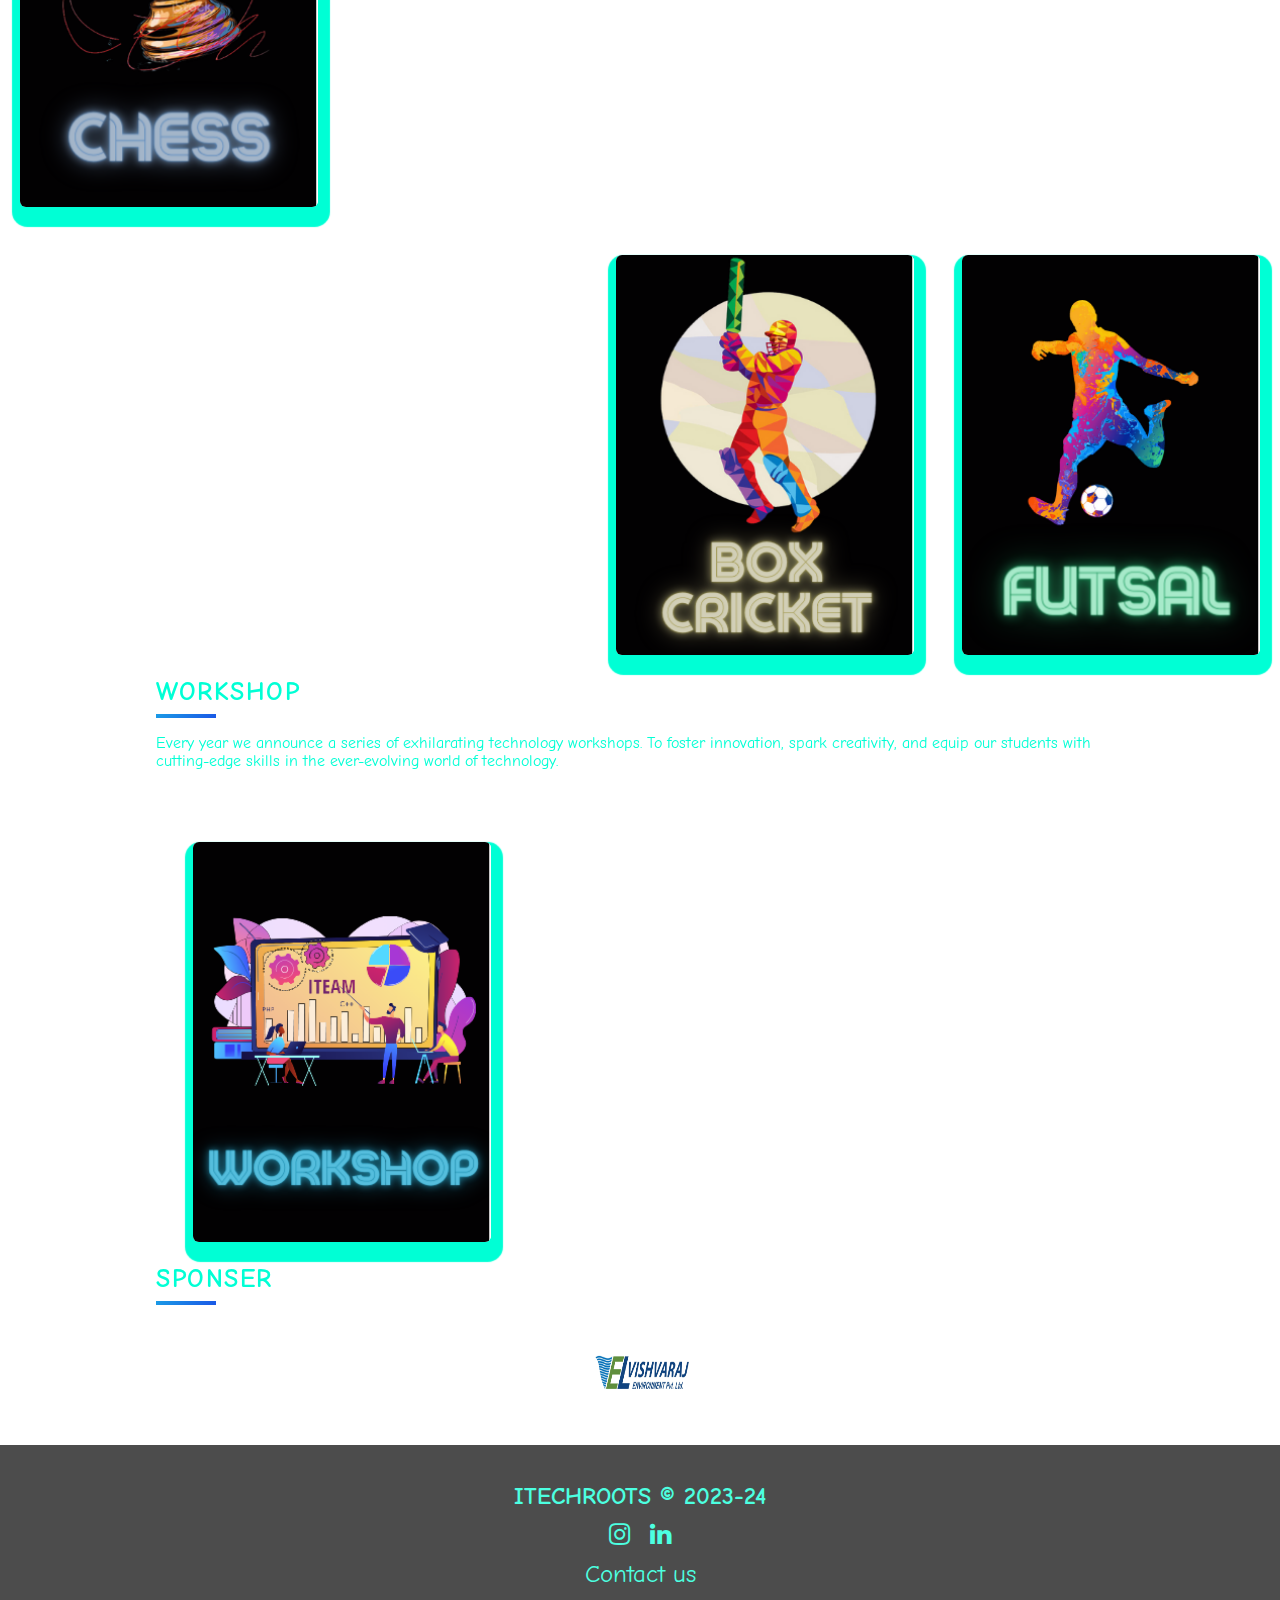
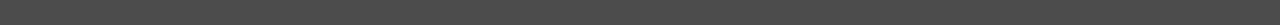
==== commit c20dacf2: "Update homepage.html" ====
--- a/templates/homepage.html
+++ b/templates/homepage.html
@@ -317,29 +317,30 @@
                 </div>
             </section>
 
+             <section class="e_sports" id="sponser">
+                <div class="content">
+                    <h1 class="heading">Sponser</h1>
+                      
+                  
+                    <div class="car"   data-aos="slide-left">
+                        <img src="../static/sponser1.png" alt="">
+                    </div>
+    
+                    <div class="car"    data-aos="zoom-in">
+                        <img src="../static/sponser2.png" alt="">
+                        
+                    </div>
+                    <div class="car"  data-aos="slide-right">
+                        <img src="../static/sponser3.png" alt="">
+                    </div>
+    
+    
+                </div>
+            </section>
+
         </div>
 
-        <section class="mid_content" id="sponser">
-            <div class="mid_main">
-                <div class="mid_text" data-aos="slide-right">
-                    <h2>Sponsers</h2> <br>
-                  
-                </div>
-                <div  data-aos="slide-left">
-                    <img src="../static/sponser1.png" alt="">
-                </div>
-
-                <div   data-aos="zoom-in">
-                    <img src="../static/sponser2.png" alt="">
-                    
-                </div>
-                <div data-aos="slide-right">
-                    <img src="../static/sponser3.png" alt="">
-                </div>
-
-
-            </div>
-        </section>
+       
 
         <section class="footer" id="contact">
             <!-- <div class="footer_content"> -->
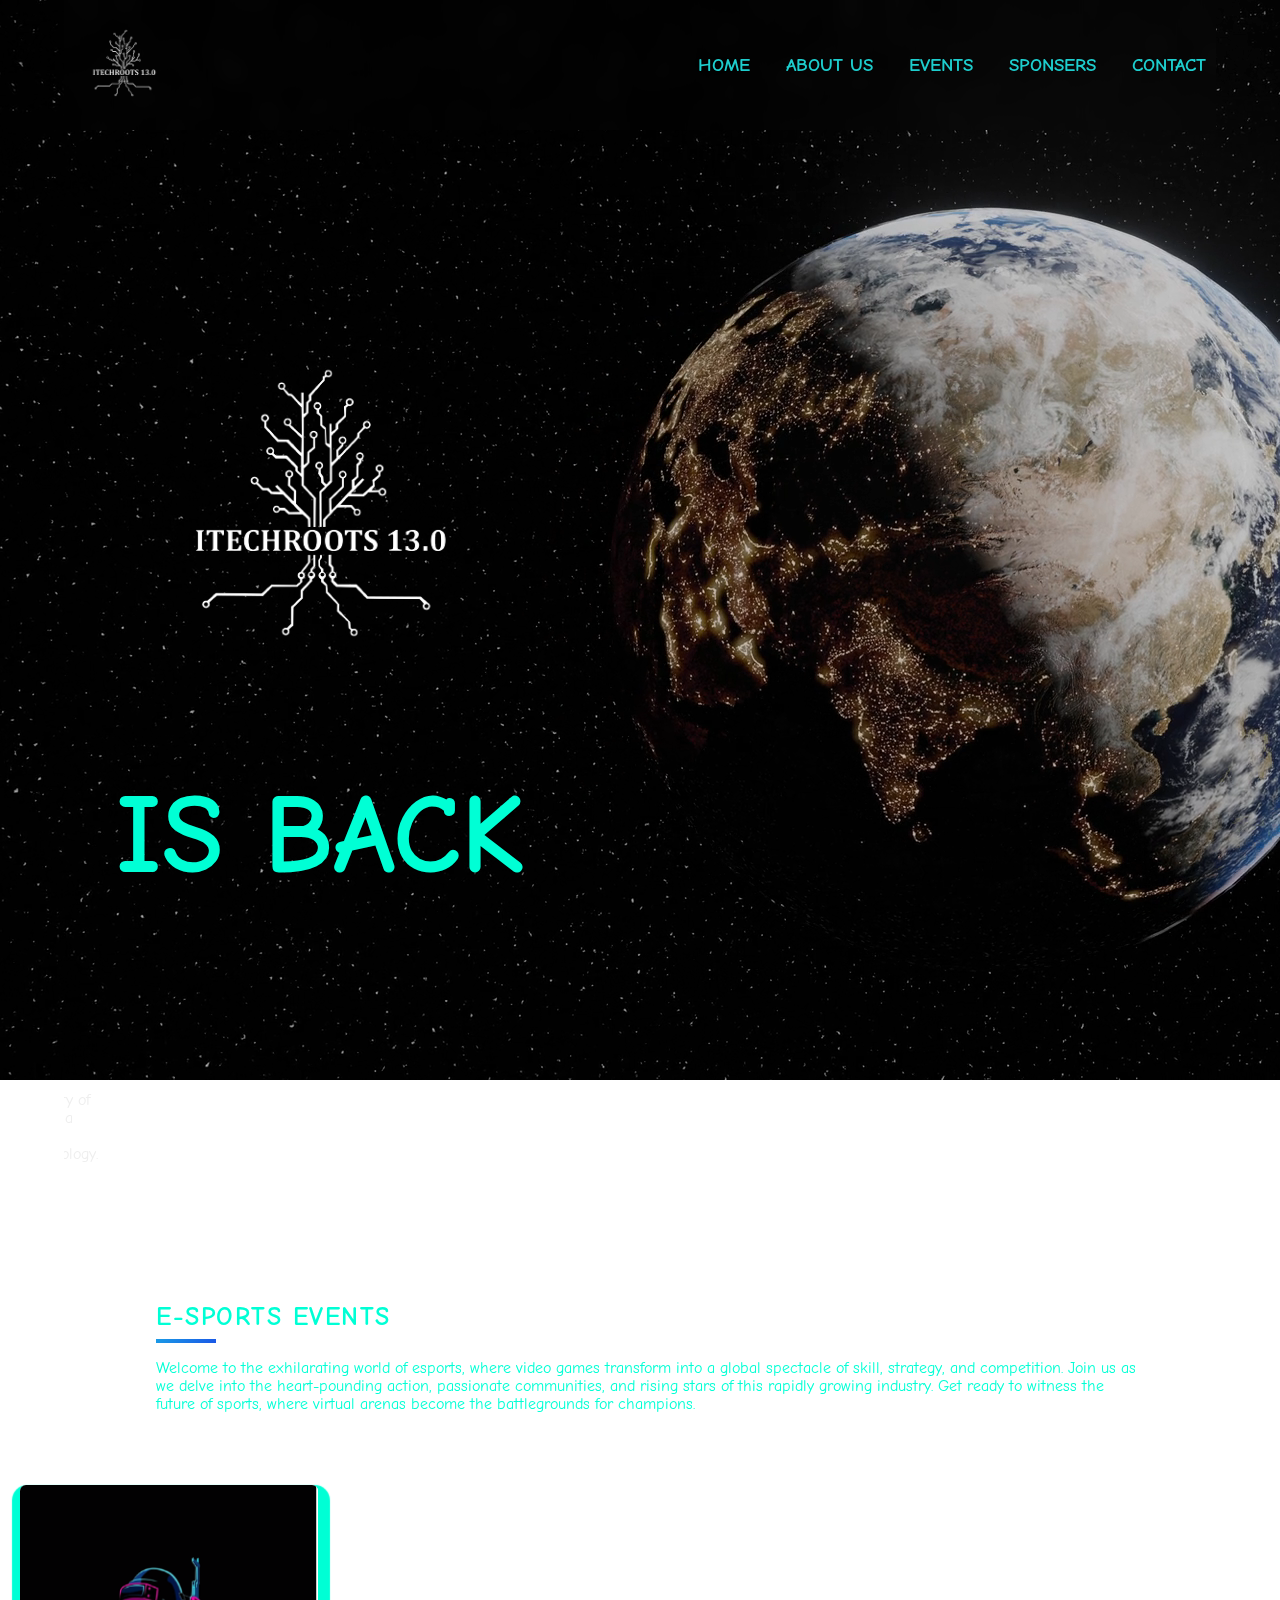
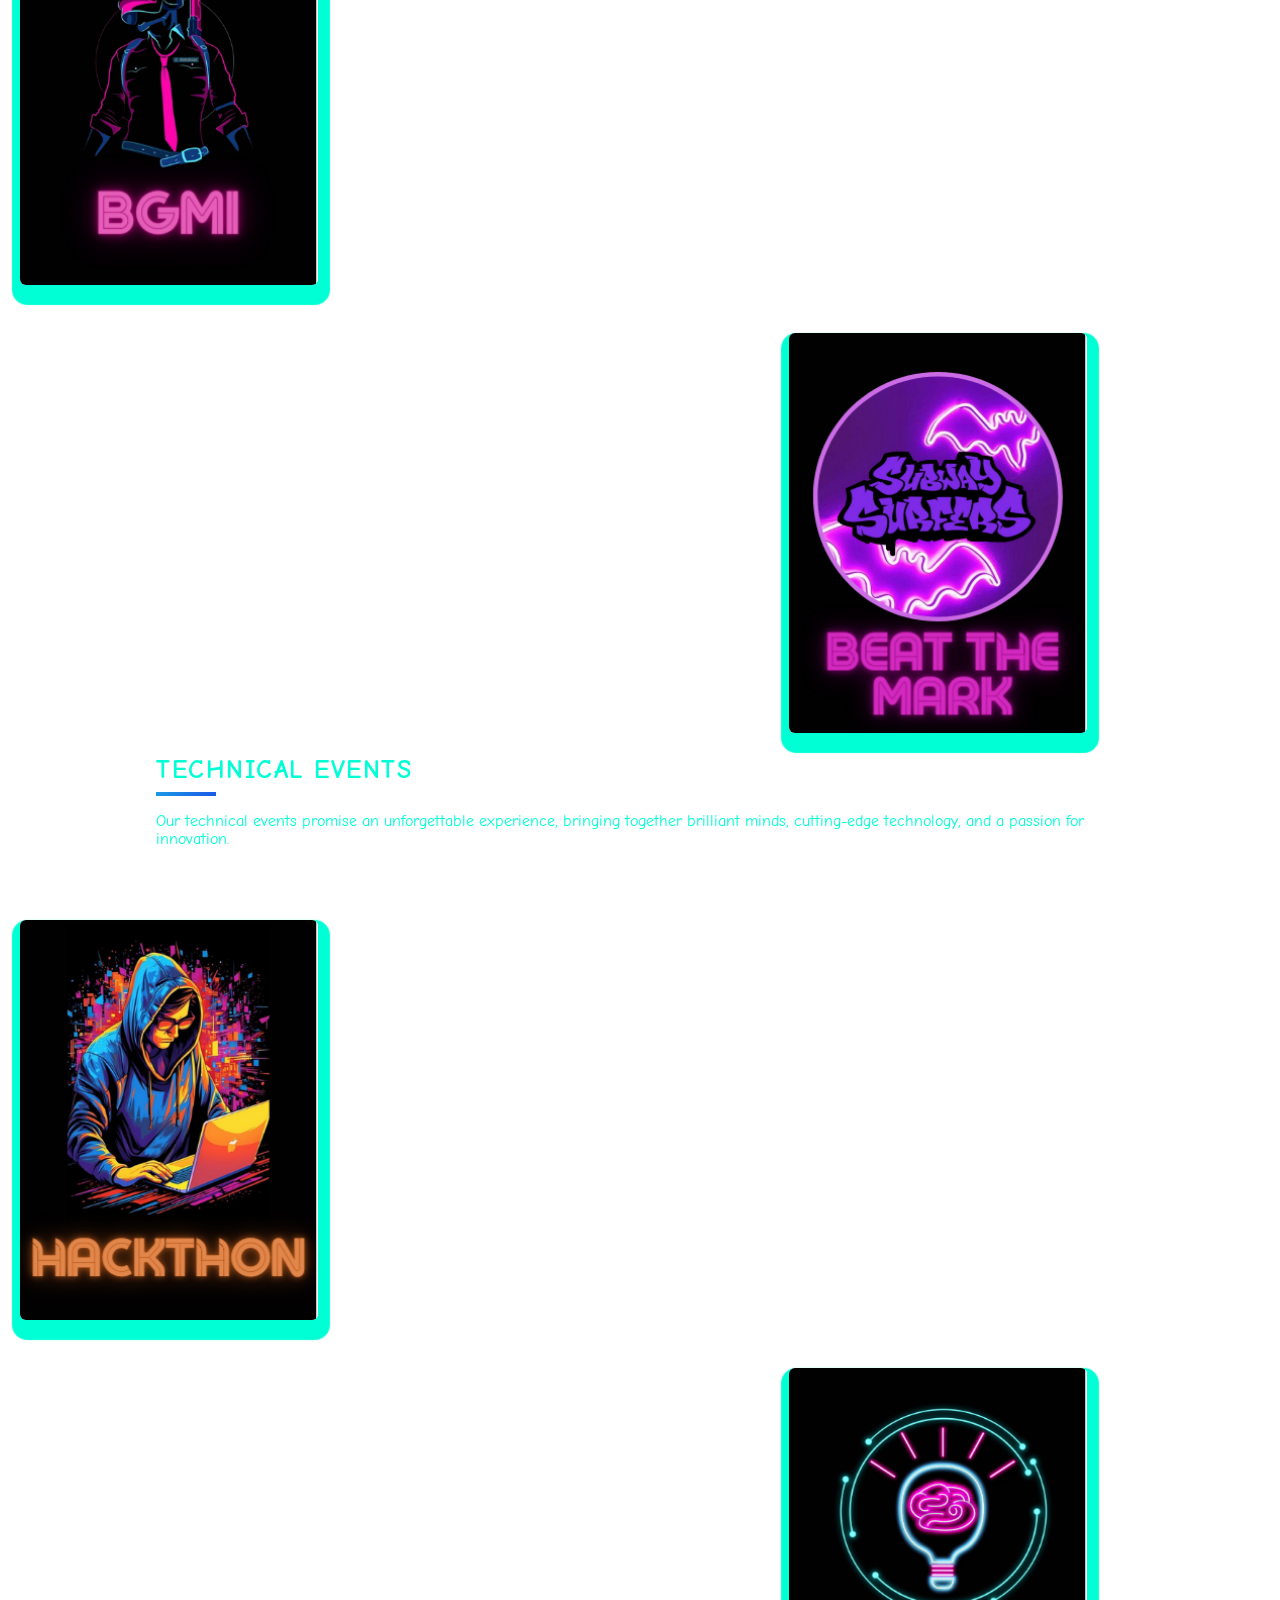
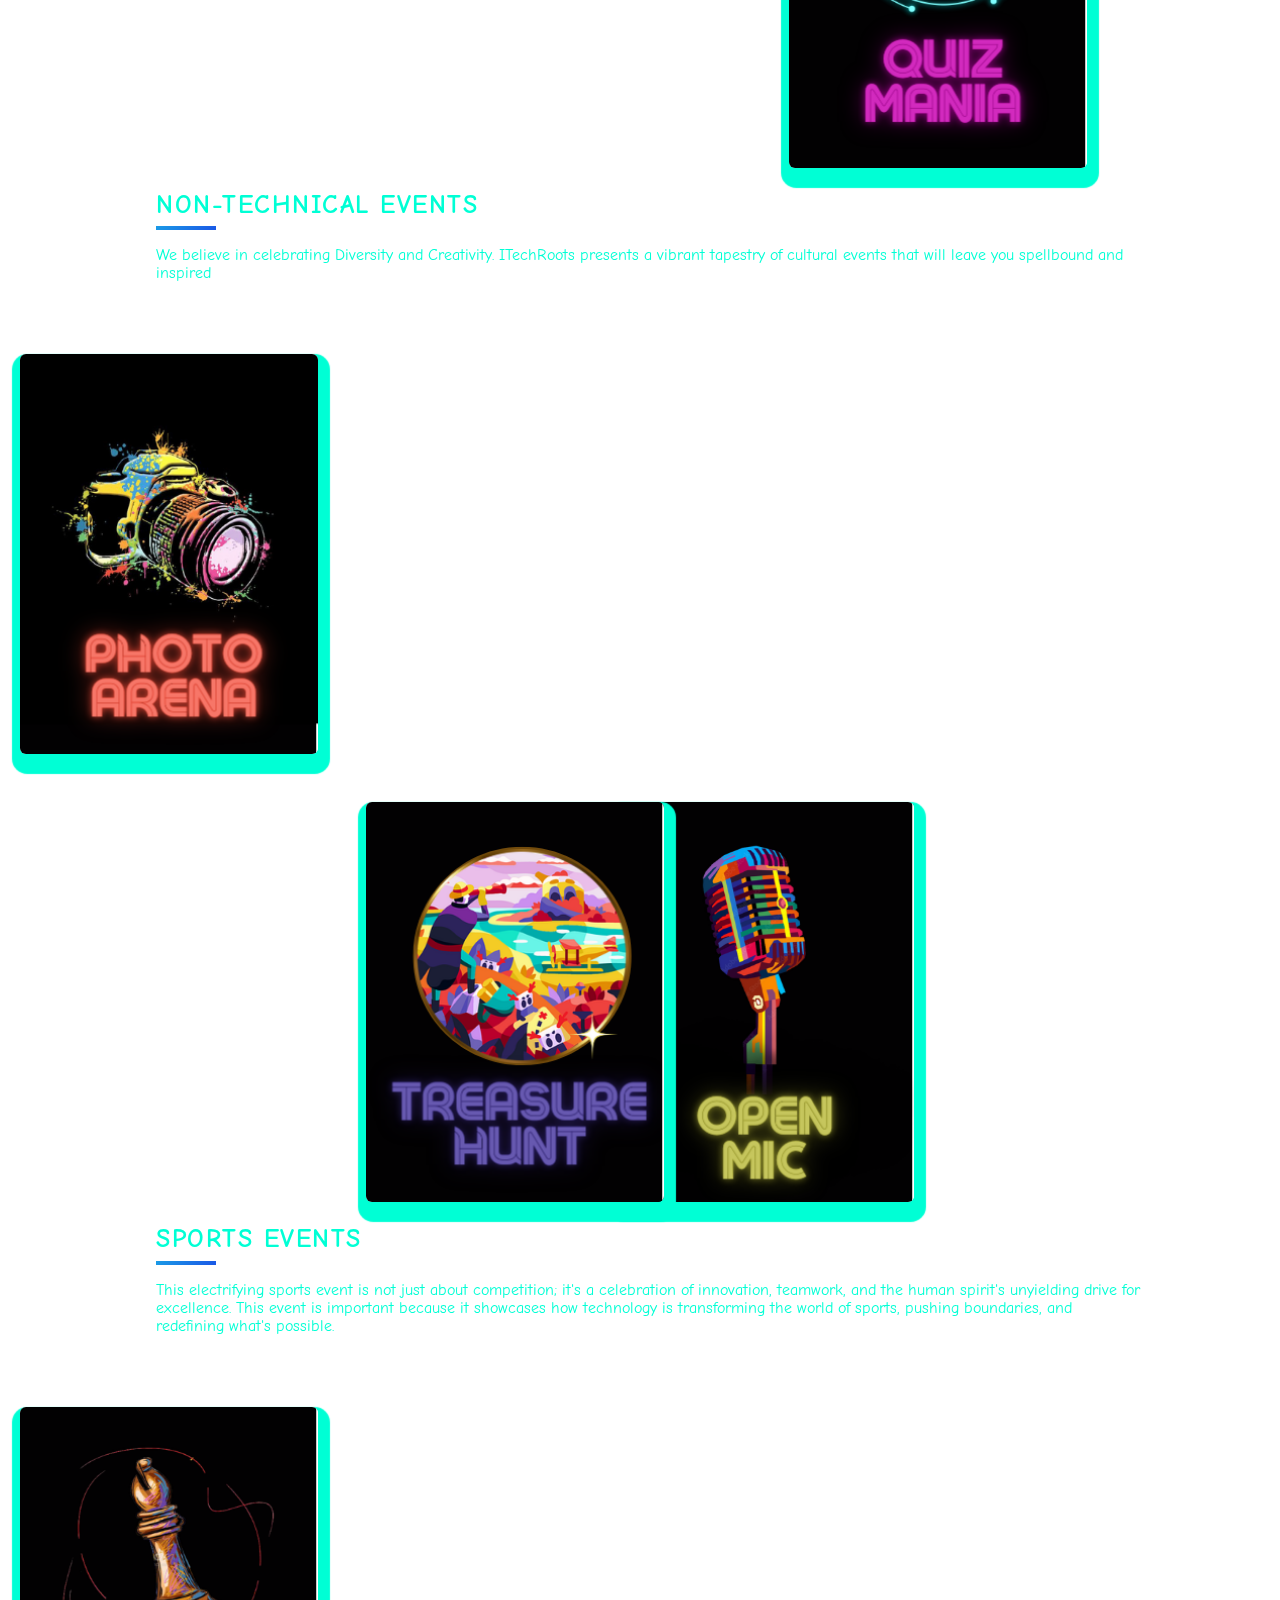
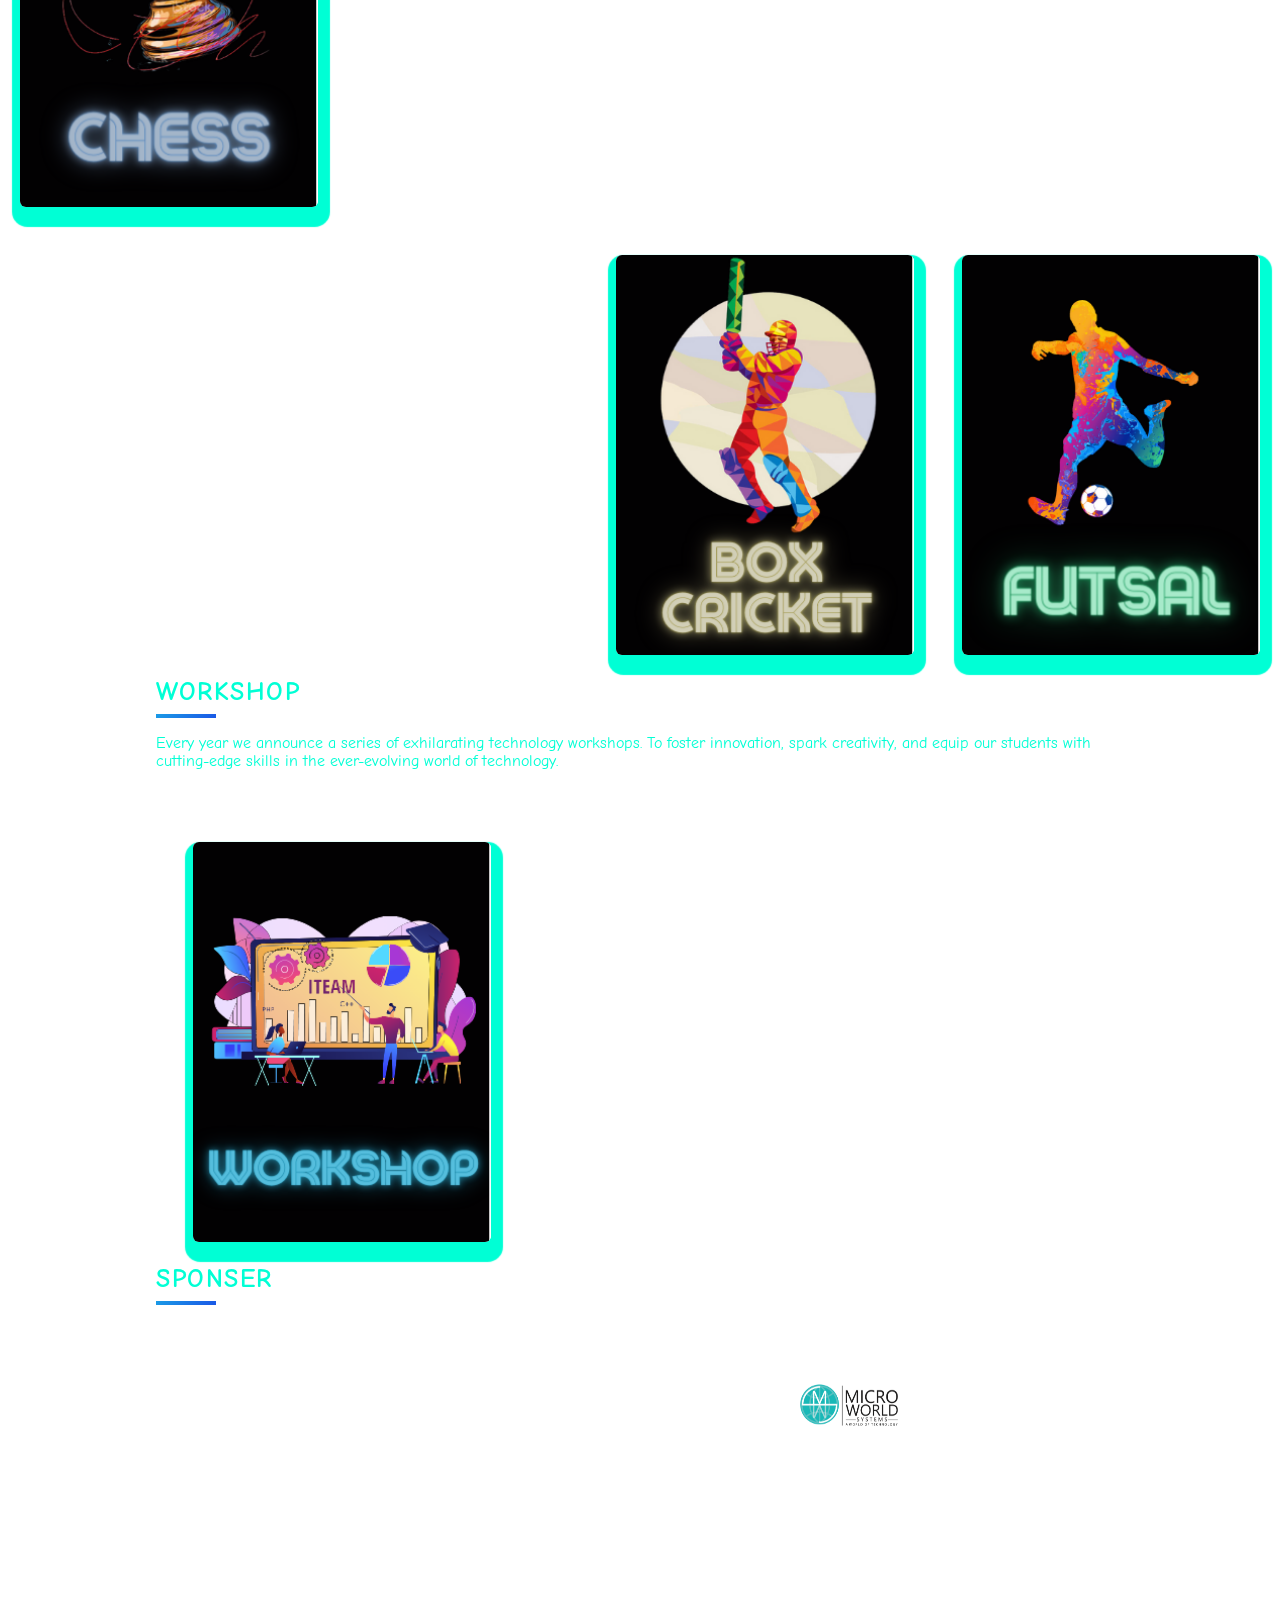
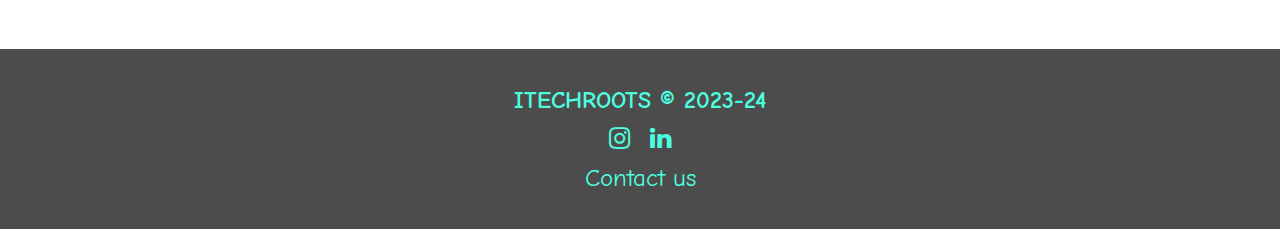
==== commit 55712fff: "Update homepage.html" ====
--- a/templates/homepage.html
+++ b/templates/homepage.html
@@ -53,7 +53,7 @@
                     <a href="#home" >HOME</a>
                     <a href="#about" >ABOUT US</a>
                     <a href="#events">EVENTS</a>
-                    <!-- <a href="#" >SPONSERS</a> -->
+                     <a href="#sponser" >SPONSERS</a>
                     <a href="#contact" >CONTACT</a>
                 </div>
             </div>
@@ -326,9 +326,7 @@
                         <img src="../static/sponser1.png" alt="">
                     </div>
     
-                    <div class="car"    data-aos="zoom-in">
-                        <img src="../static/sponser2.png" alt="">
-                        
+                                   
                     </div>
                     <div class="car"  data-aos="slide-right">
                         <img src="../static/sponser3.png" alt="">
--- a/static/styles.css
+++ b/static/styles.css
@@ -7,6 +7,19 @@
     box-sizing: border-box;
     font-family: 'Comic Neue', cursive;
     scroll-behavior: smooth;
+}
+
+.car {
+    color: inherit;
+    cursor: pointer;
+    width: calc(33% - 2rem);
+    min-width: calc(33% - 2rem);
+    height: 40px;
+    min-height: 40px;
+    perspective: 100px;
+    margin: 1.5rem;
+    margin-bottom: 100px;
+    position: relative;
 }
 
 .welcomebackgroud {
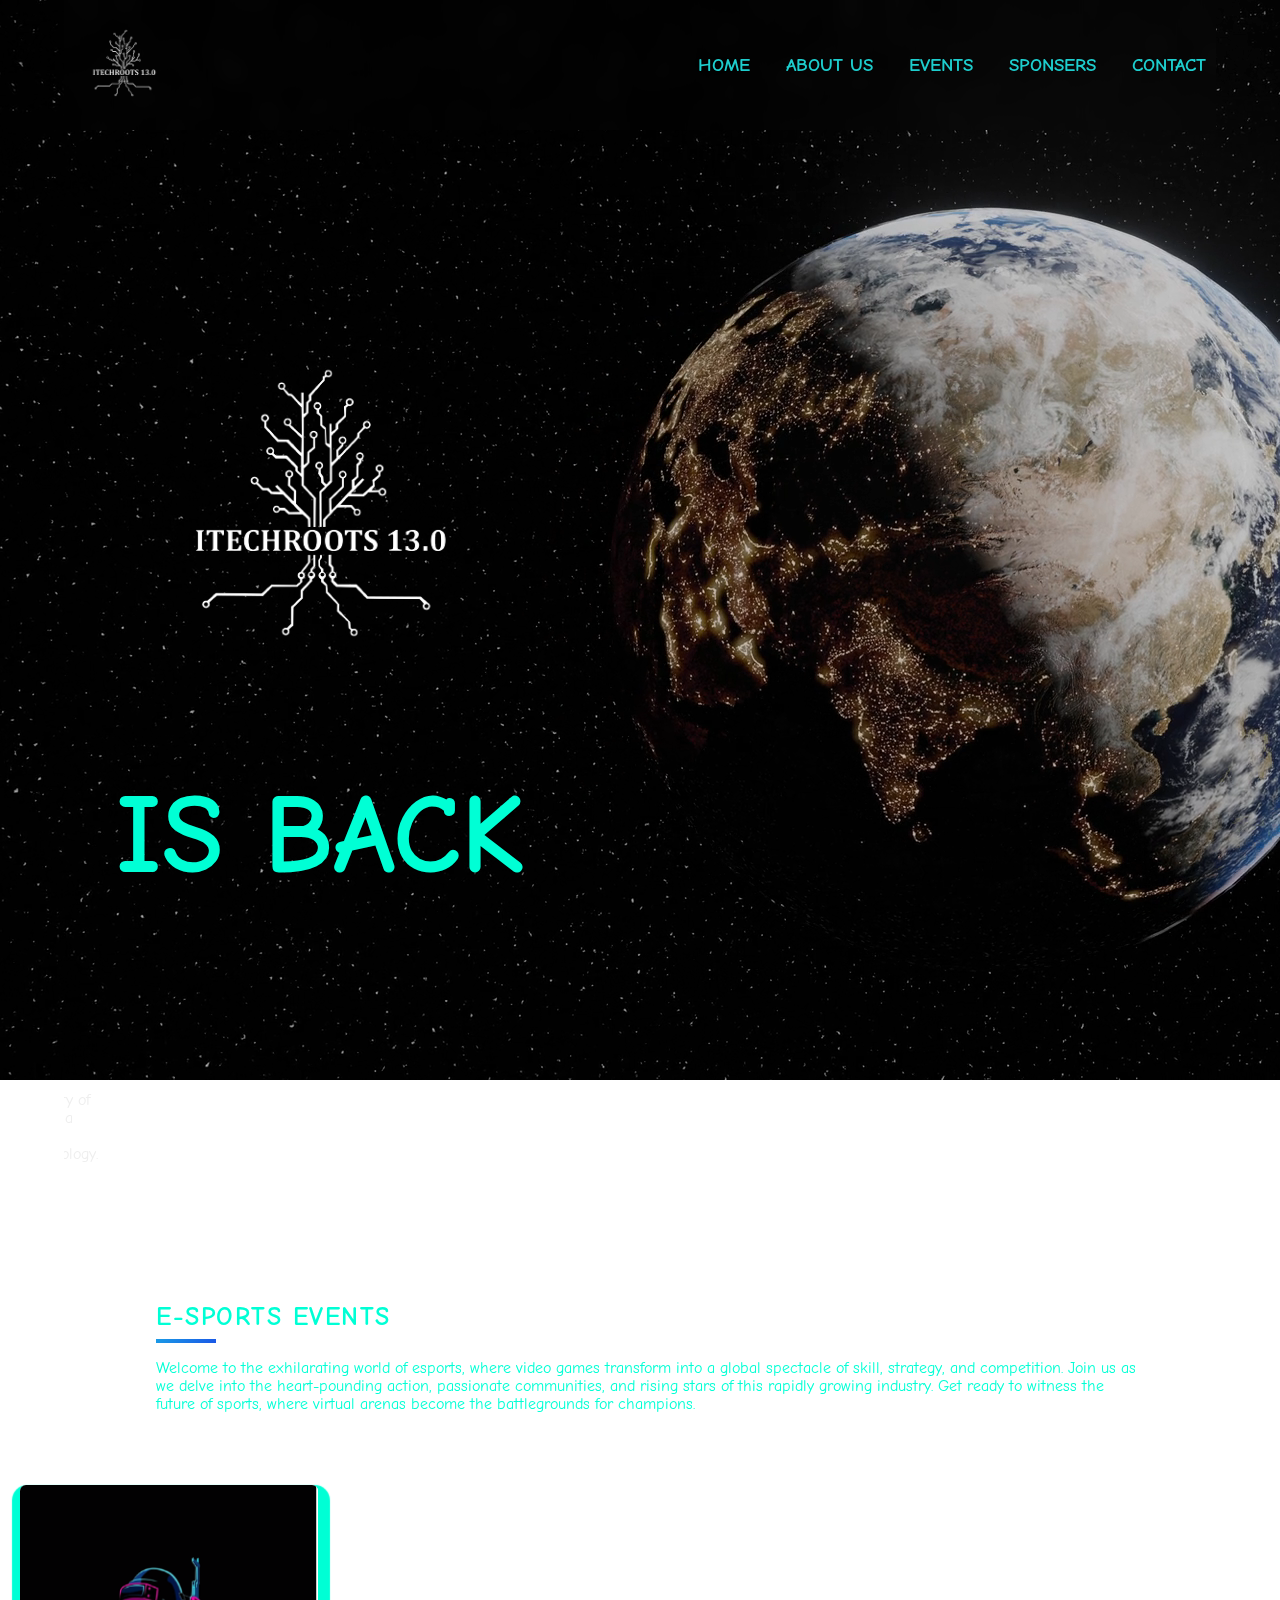
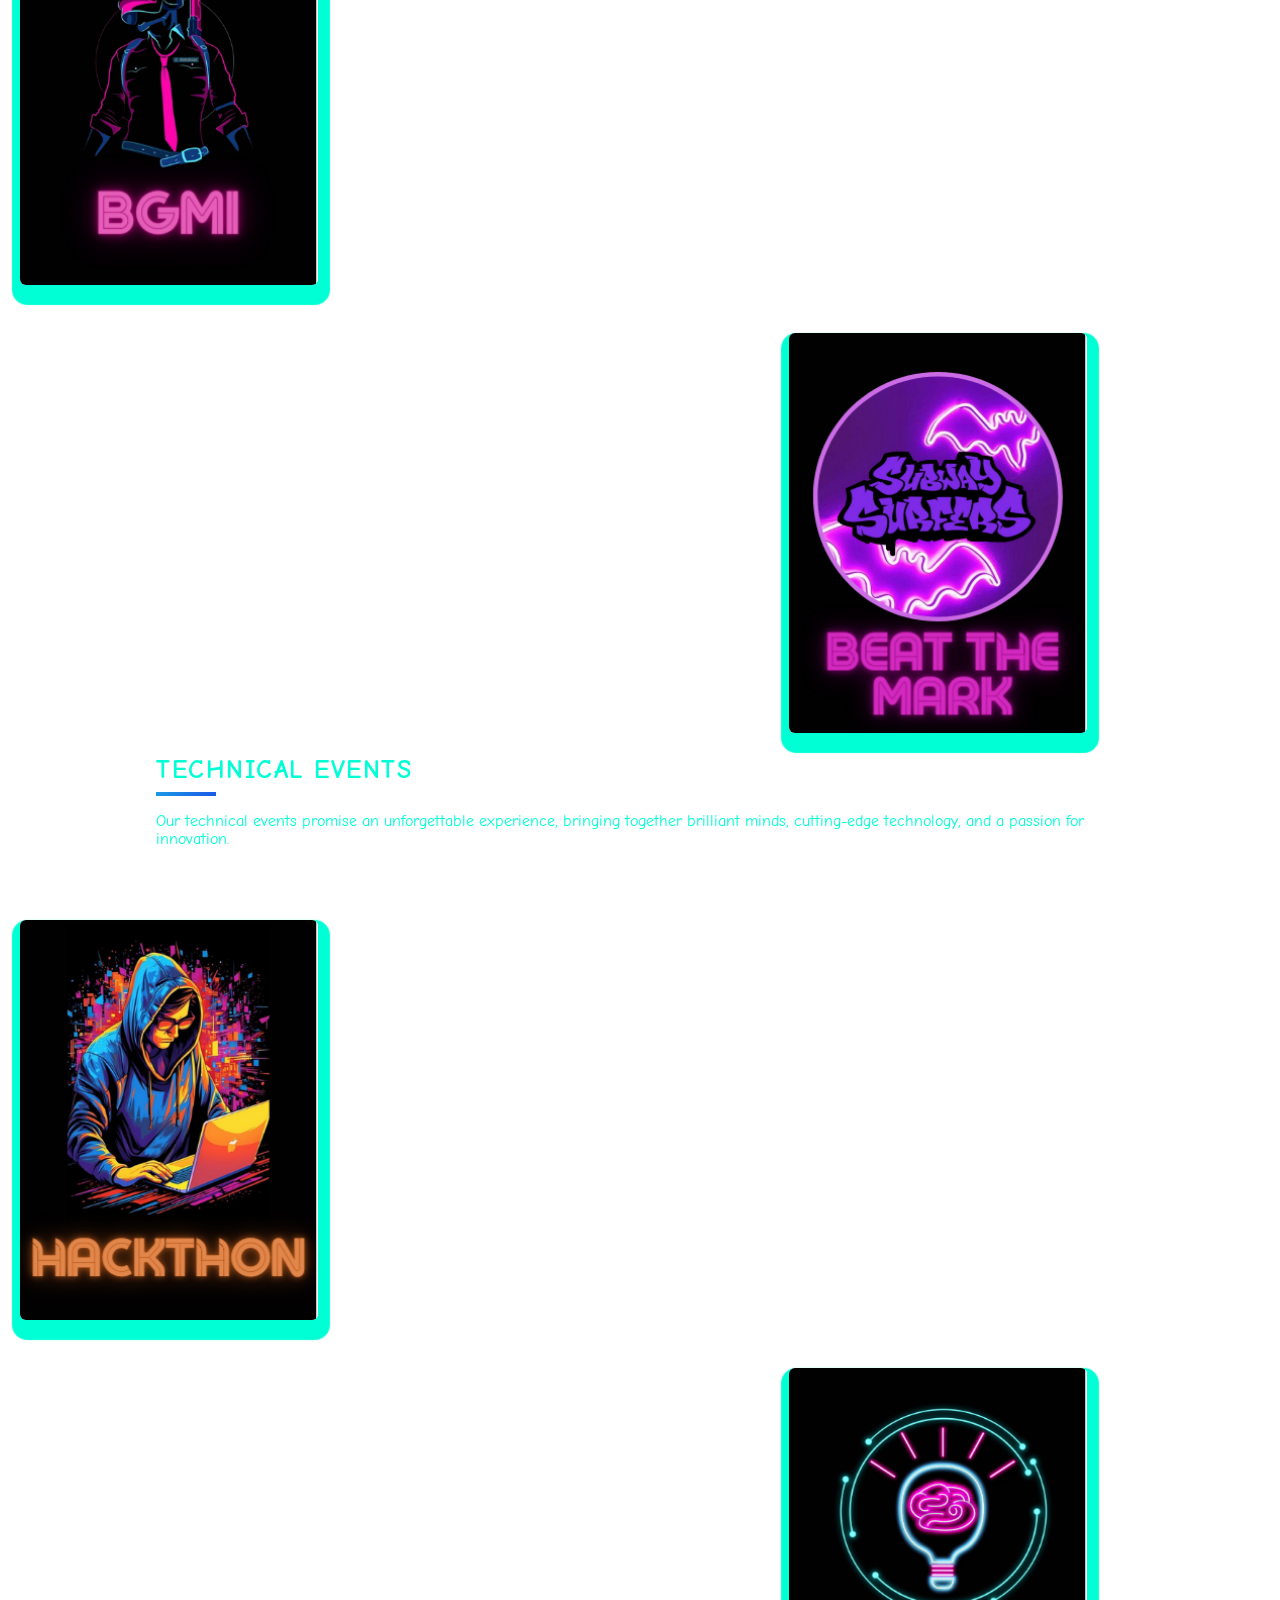
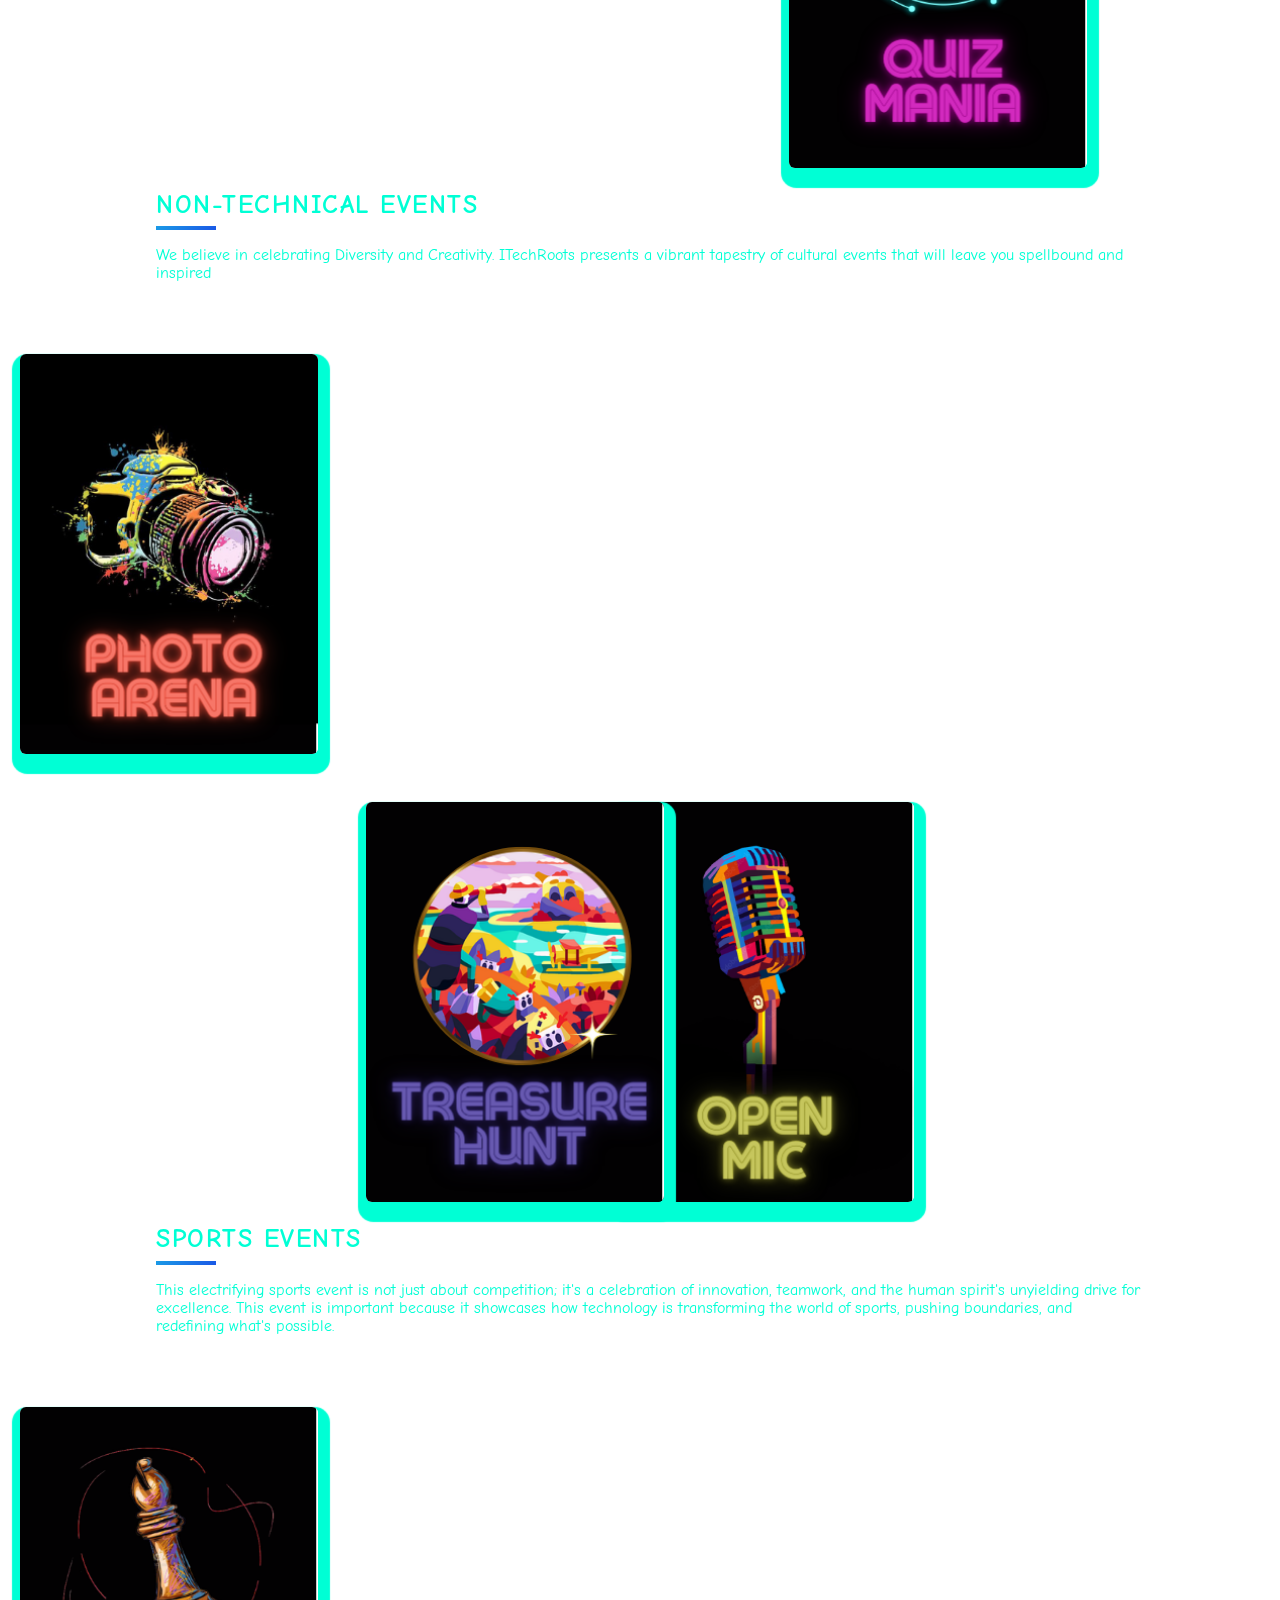
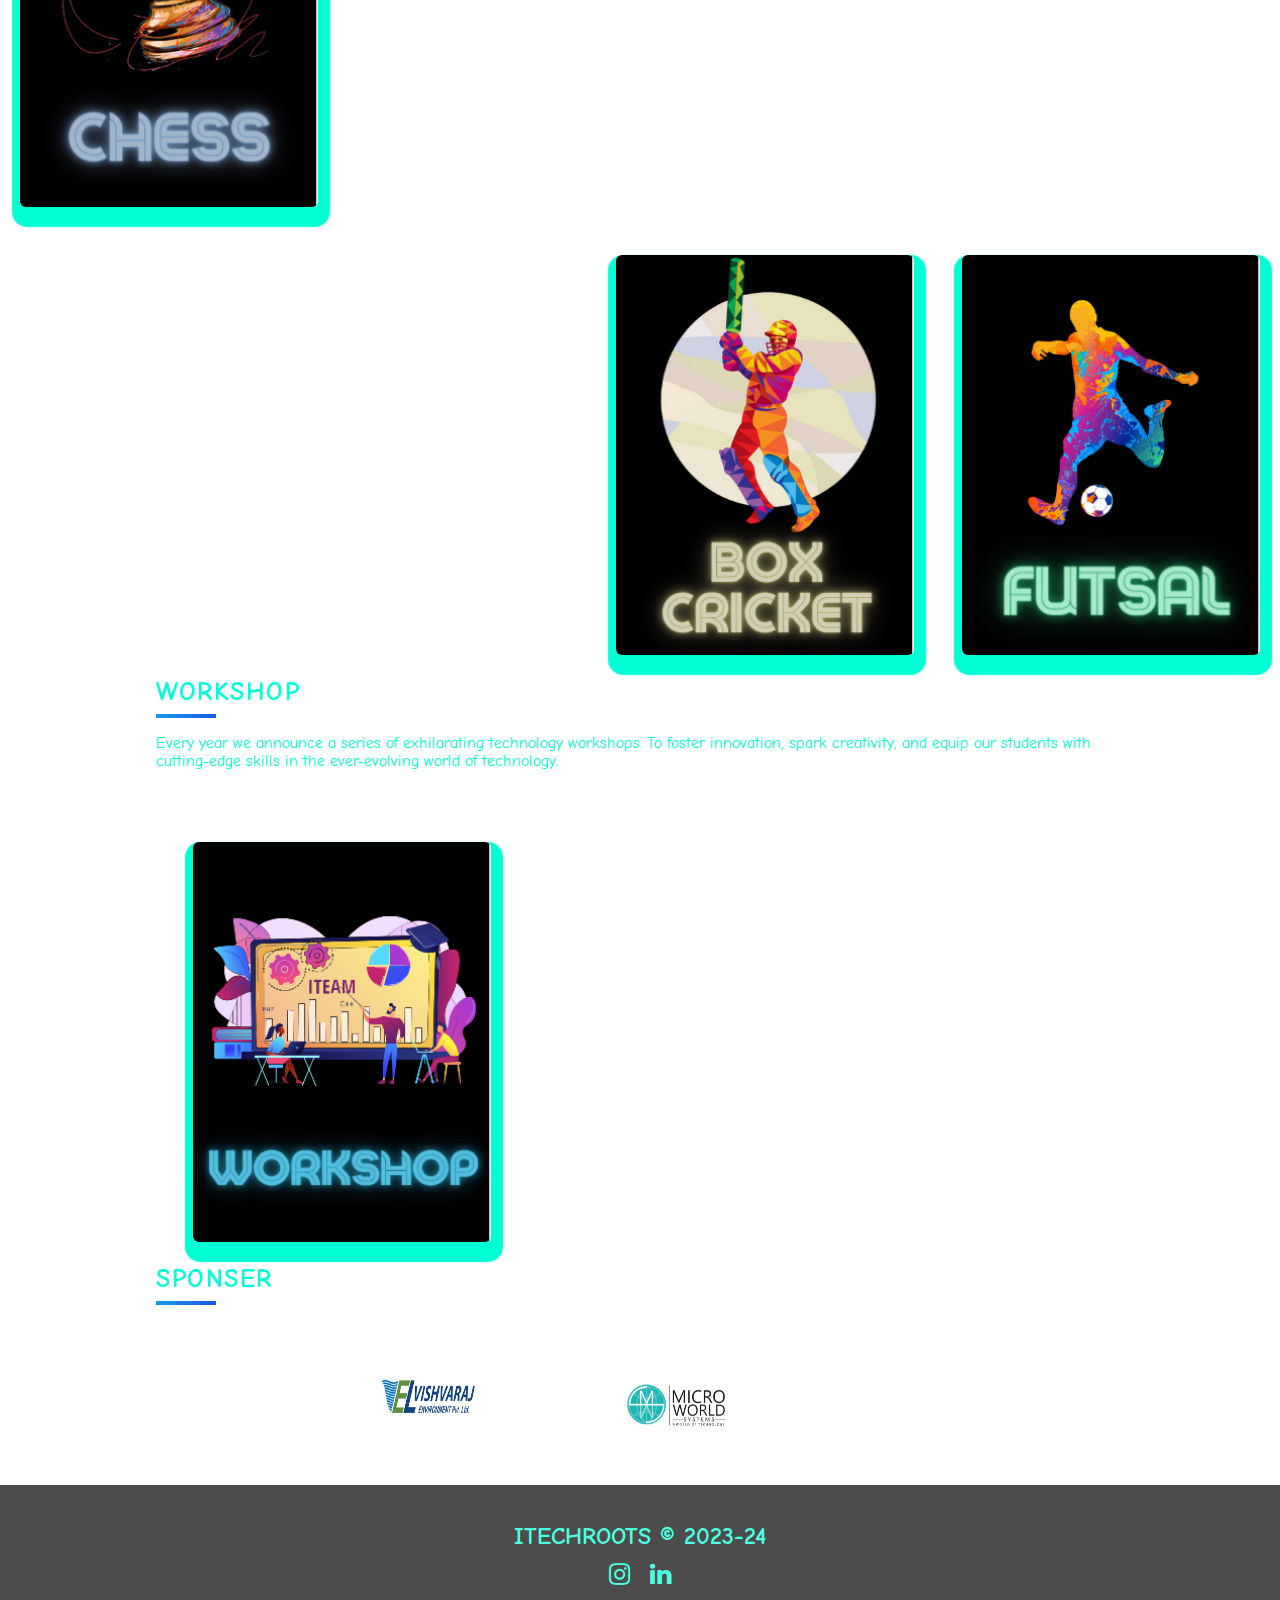
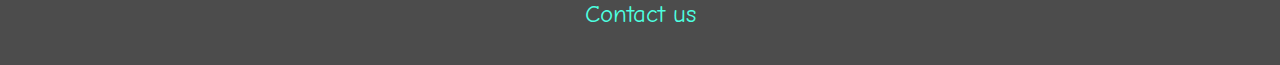
==== commit 27ecb4d7: "Update homepage.html" ====
--- a/templates/homepage.html
+++ b/templates/homepage.html
@@ -327,7 +327,7 @@
                     </div>
     
                                    
-                    </div>
+                   
                     <div class="car"  data-aos="slide-right">
                         <img src="../static/sponser3.png" alt="">
                     </div>
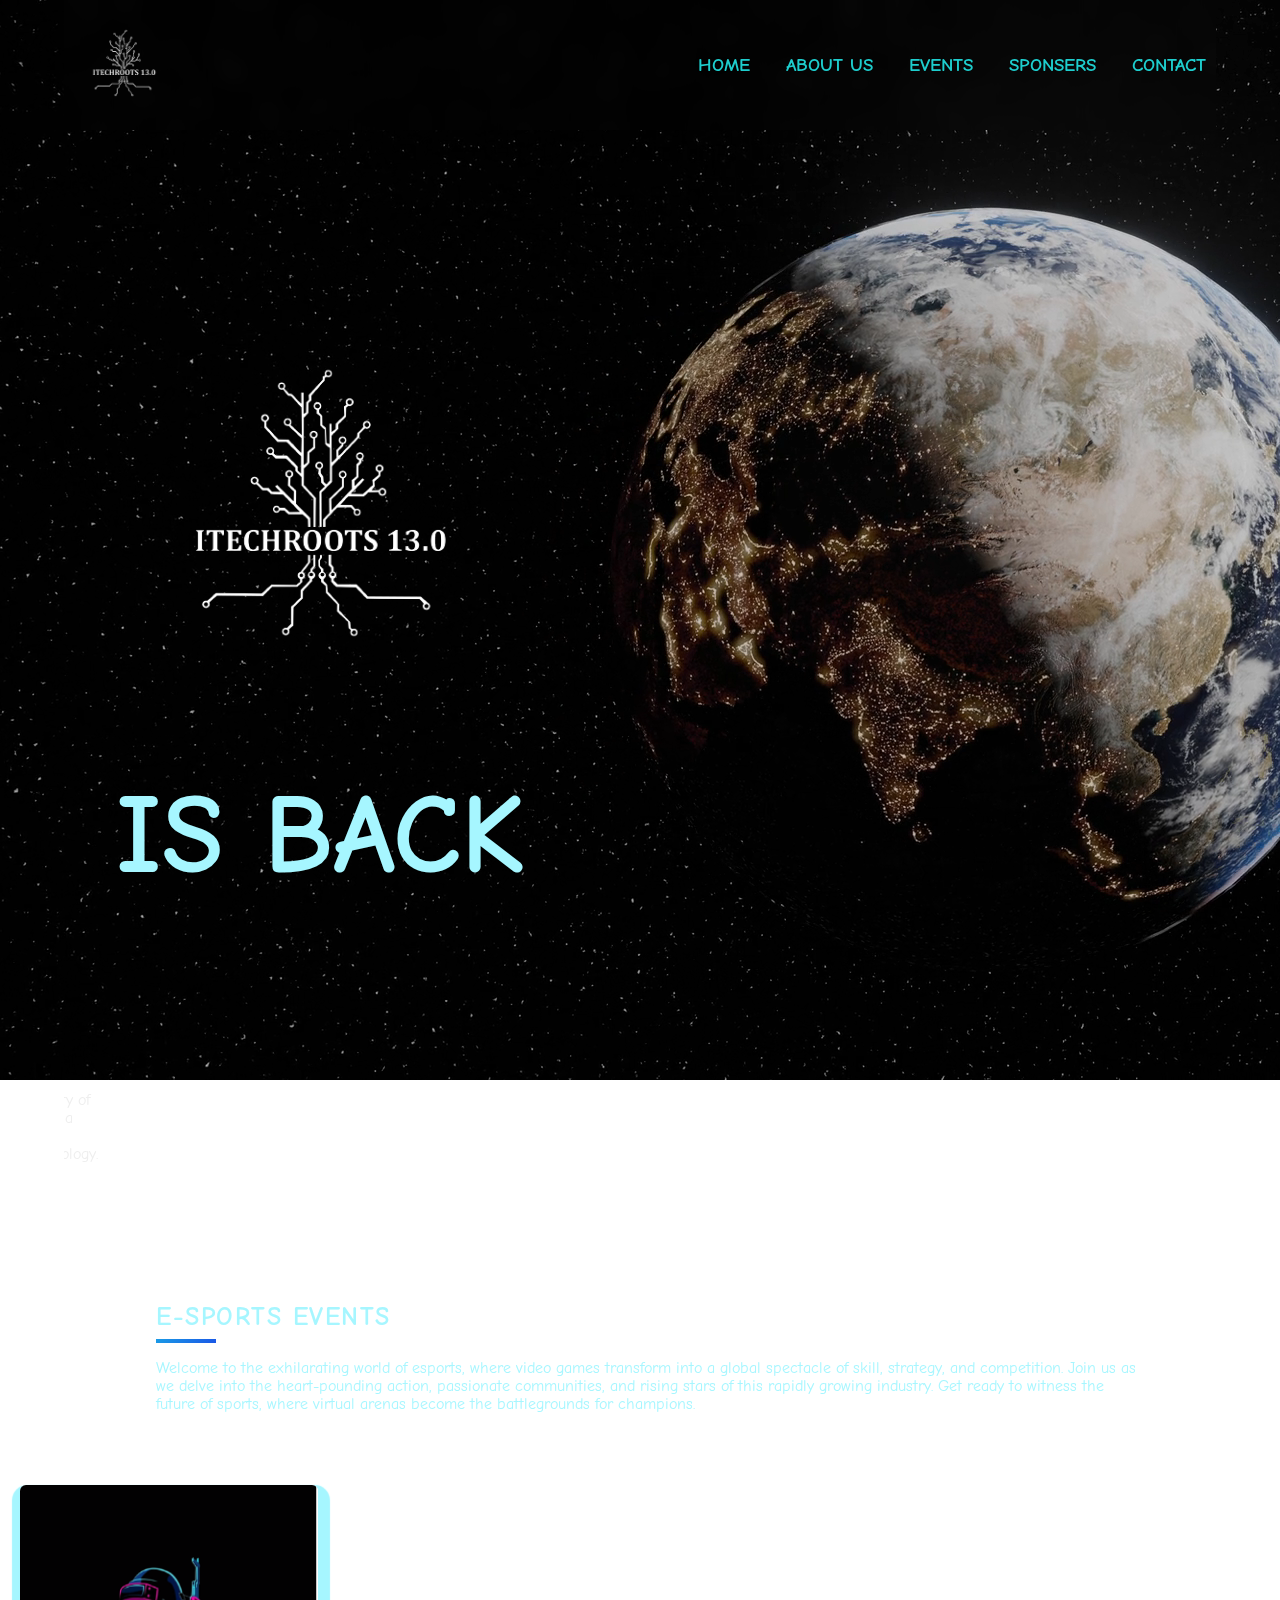
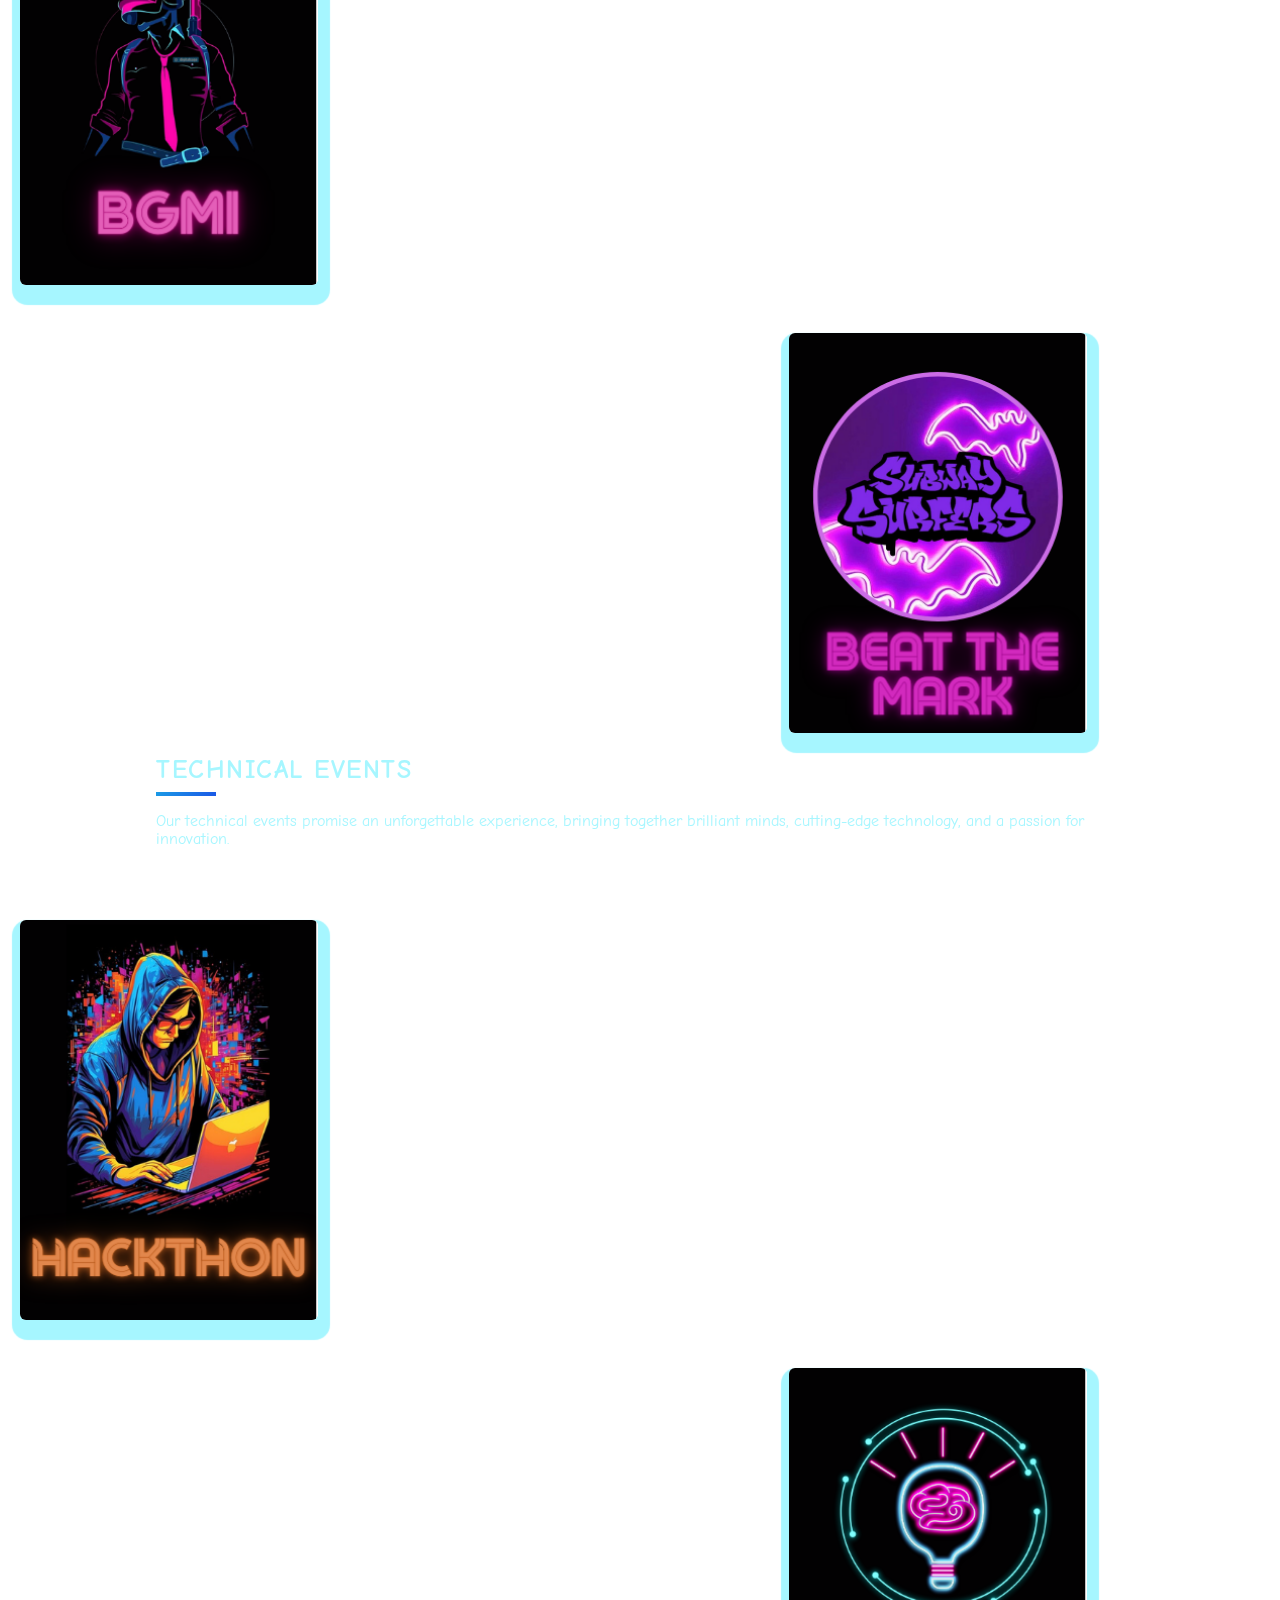
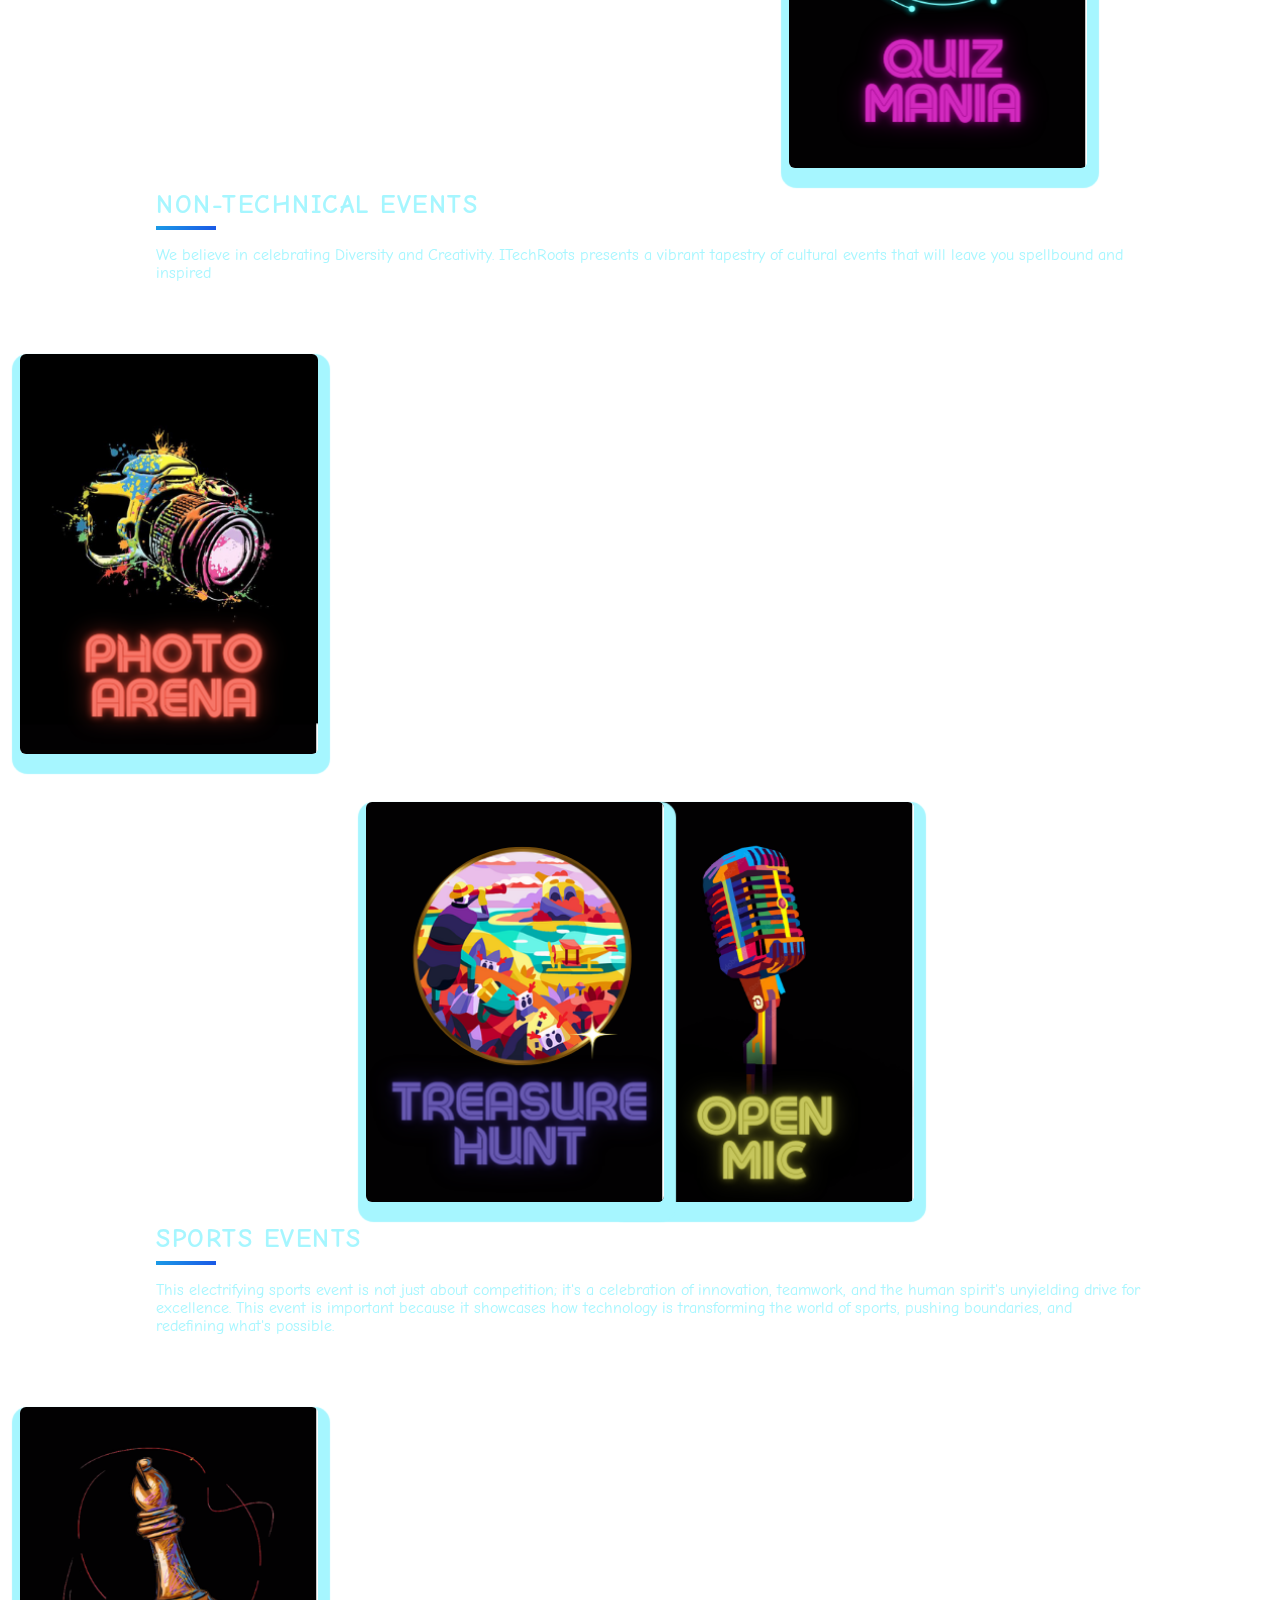
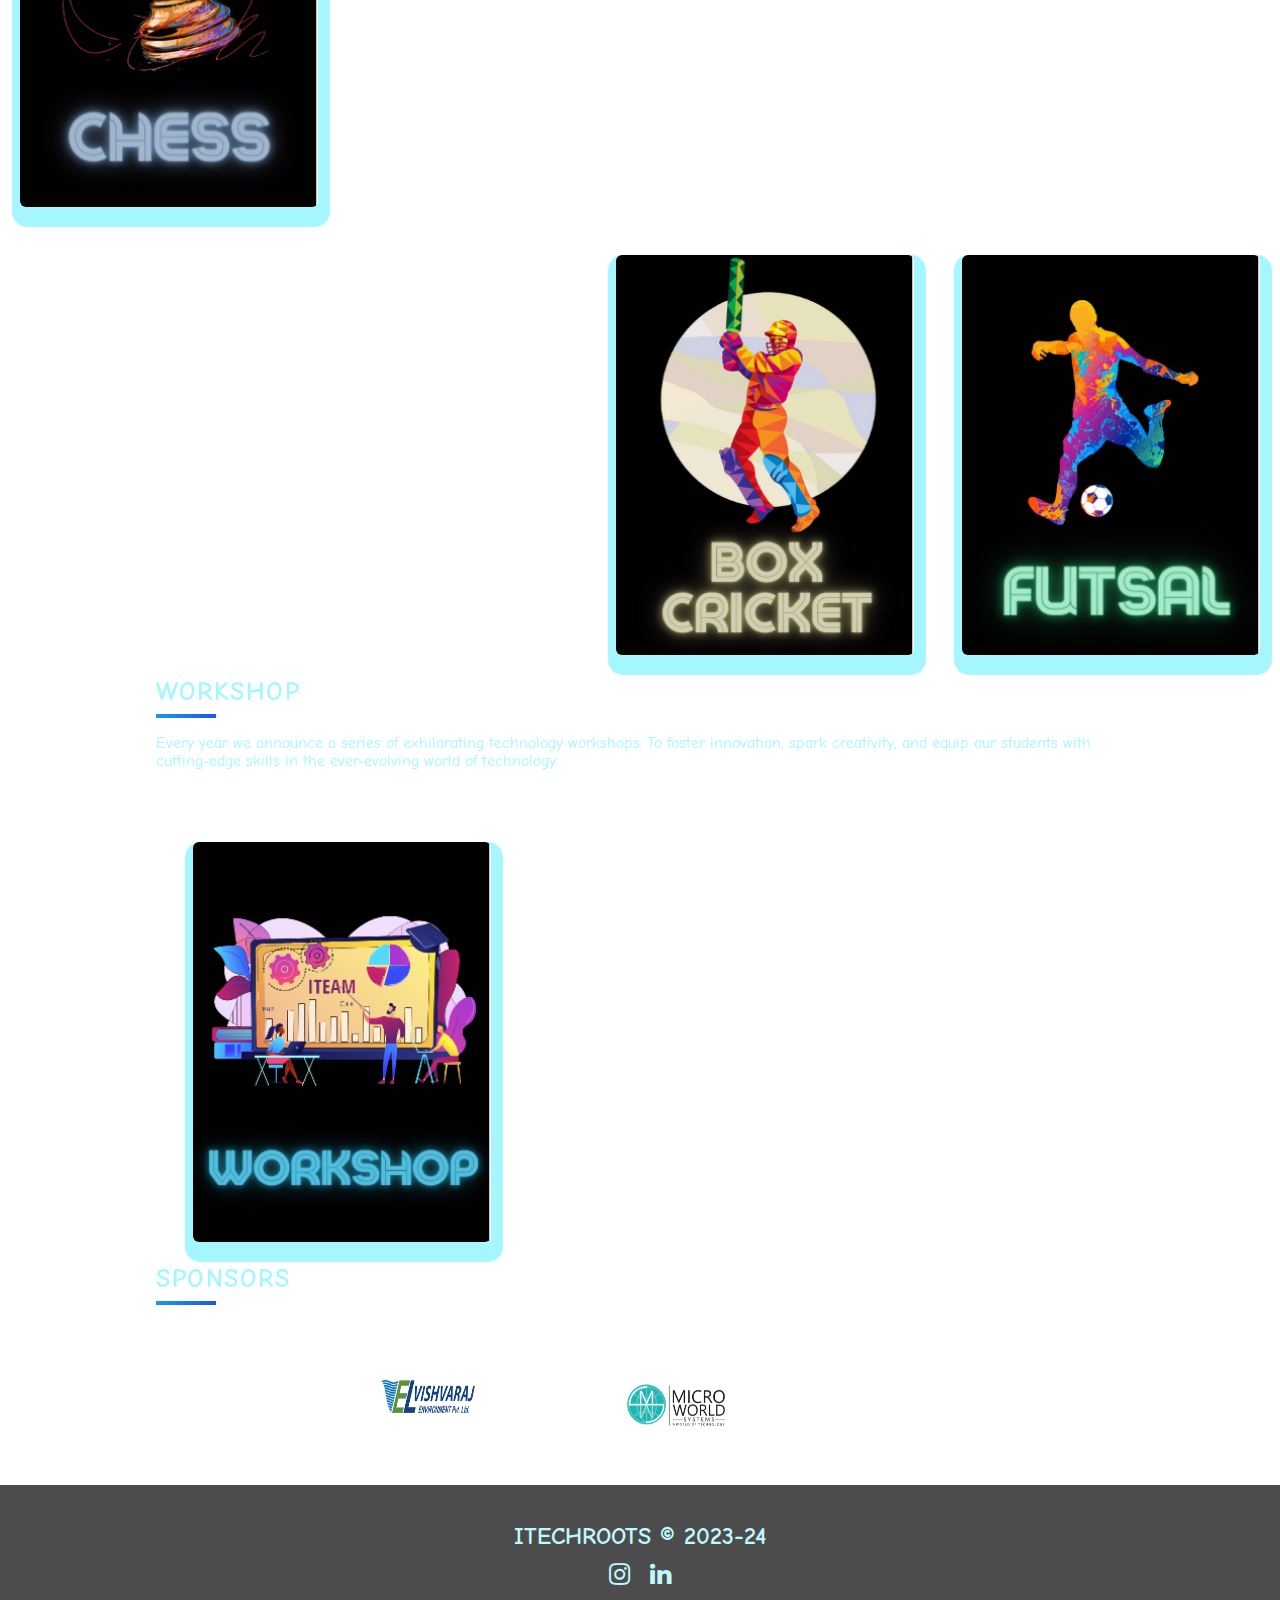
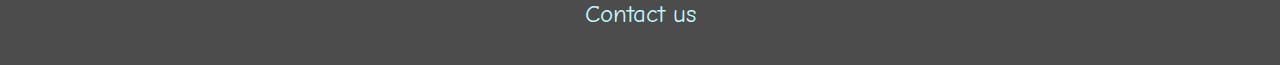
==== commit 6d6c4013: "Update homepage.html" ====
--- a/templates/homepage.html
+++ b/templates/homepage.html
@@ -319,7 +319,7 @@
 
              <section class="e_sports" id="sponser">
                 <div class="content">
-                    <h1 class="heading">Sponser</h1>
+                    <h1 class="heading">Sponsors</h1>
                       
                   
                     <div class="car"   data-aos="slide-left">
--- a/static/styles.css
+++ b/static/styles.css
@@ -1,5 +1,5 @@
 /* ===================================welcomepage========================== */
-  @import url('https://fonts.googleapis.com/css2?family=Comic+Neue:wght@700&display=swap');
+@import url('https://fonts.googleapis.com/css2?family=Comic+Neue:wght@700&display=swap');
 
 * {
     margin: 0;
@@ -7,19 +7,6 @@
     box-sizing: border-box;
     font-family: 'Comic Neue', cursive;
     scroll-behavior: smooth;
-}
-
-.car {
-    color: inherit;
-    cursor: pointer;
-    width: calc(33% - 2rem);
-    min-width: calc(33% - 2rem);
-    height: 40px;
-    min-height: 40px;
-    perspective: 100px;
-    margin: 1.5rem;
-    margin-bottom: 100px;
-    position: relative;
 }
 
 .welcomebackgroud {
@@ -55,7 +42,7 @@
 
 .glow-on-hover:before {
     content: '';
-    background: linear-gradient(45deg, #ff0000, #ff7300, #fffb00, #48ff00, #00ffd5, #002bff, #7a00ff, #ff00c8, #ff0000);
+    background: linear-gradient(45deg, #ff0000, #ff7300, #fffb00, #48ff00, #A6F6FF, #002bff, #7a00ff, #ff00c8, #ff0000);
     position: absolute;
     top: -2px;
     left: -2px;
@@ -409,7 +396,7 @@
     height: 100vh;
     /* position: relative; */
     /* top: 40vh; */
-    color: #00ffd5;
+    color: #A6F6FF;
     font-size: 4.4vw;
     display: flex;
     justify-content:left;
@@ -433,7 +420,7 @@
         height: 100vh;
         /* position: relative; */
         /* top: 40vh; */
-        color: #00ffd5;
+        color: #A6F6FF;
         font-size: 4.4vw;
         display: flex;
         justify-content:center;
@@ -555,7 +542,7 @@
     position: relative;
     top: 110vh; */
     width: 100%;
-    color: #00ffd5;
+    color: #A6F6FF;
     overflow: hidden;
 }
 
@@ -651,7 +638,7 @@
 }
 
 .front {
-    box-shadow: 2px 10px 1px 10px #00ffd5;
+    box-shadow: 2px 10px 1px 10px #A6F6FF;
     background-size: cover;
     padding: 2rem;
     font-size: 1.618rem;
@@ -662,7 +649,7 @@
 }
 
 .front:hover {
-    box-shadow: 5px 5px 5px 5px #00ffd5;
+    box-shadow: 5px 5px 5px 5px #A6F6FF;
 }
 
 
@@ -703,8 +690,8 @@
 }
 
 .back:hover {
-    box-shadow: 2px 10px 1px 10px #00ffd5;
-    border: 2px 10px 1px 10px #00ffd5;
+    box-shadow: 2px 10px 1px 10px #A6F6FF;
+    border: 2px 10px 1px 10px #A6F6FF;
     /* width: 100%; */
 }
 
@@ -749,7 +736,7 @@
 }
 
 .button:hover {
-    box-shadow: 2px 2px 8px #00ffd5;
+    box-shadow: 2px 2px 8px #A6F6FF;
 }
 
 .back div p{
@@ -767,7 +754,7 @@
     background-color: #000;
     text-align: center;
     opacity: 0.7;
-    color: #00ffd5;
+    color: #A6F6FF;
     display: flex;
     gap: 10px;
     flex-direction: column;
@@ -777,7 +764,7 @@
 
 .footer a{
     text-decoration: none;
-    color: #00ffd5;
+    color: #A6F6FF;
     font-size: 25px;
     transition: all 0.5s;
 }
@@ -796,5 +783,15 @@
     font-weight: 600;    
 }
 
-
-
+.car {
+    color: inherit;
+    cursor: pointer;
+    width: calc(33% - 2rem);
+    min-width: calc(33% - 2rem);
+    height: 40px;
+    min-height: 40px;
+    perspective: 100px;
+    margin: 1.5rem;
+    margin-bottom: 100px;
+    position: relative;
+}
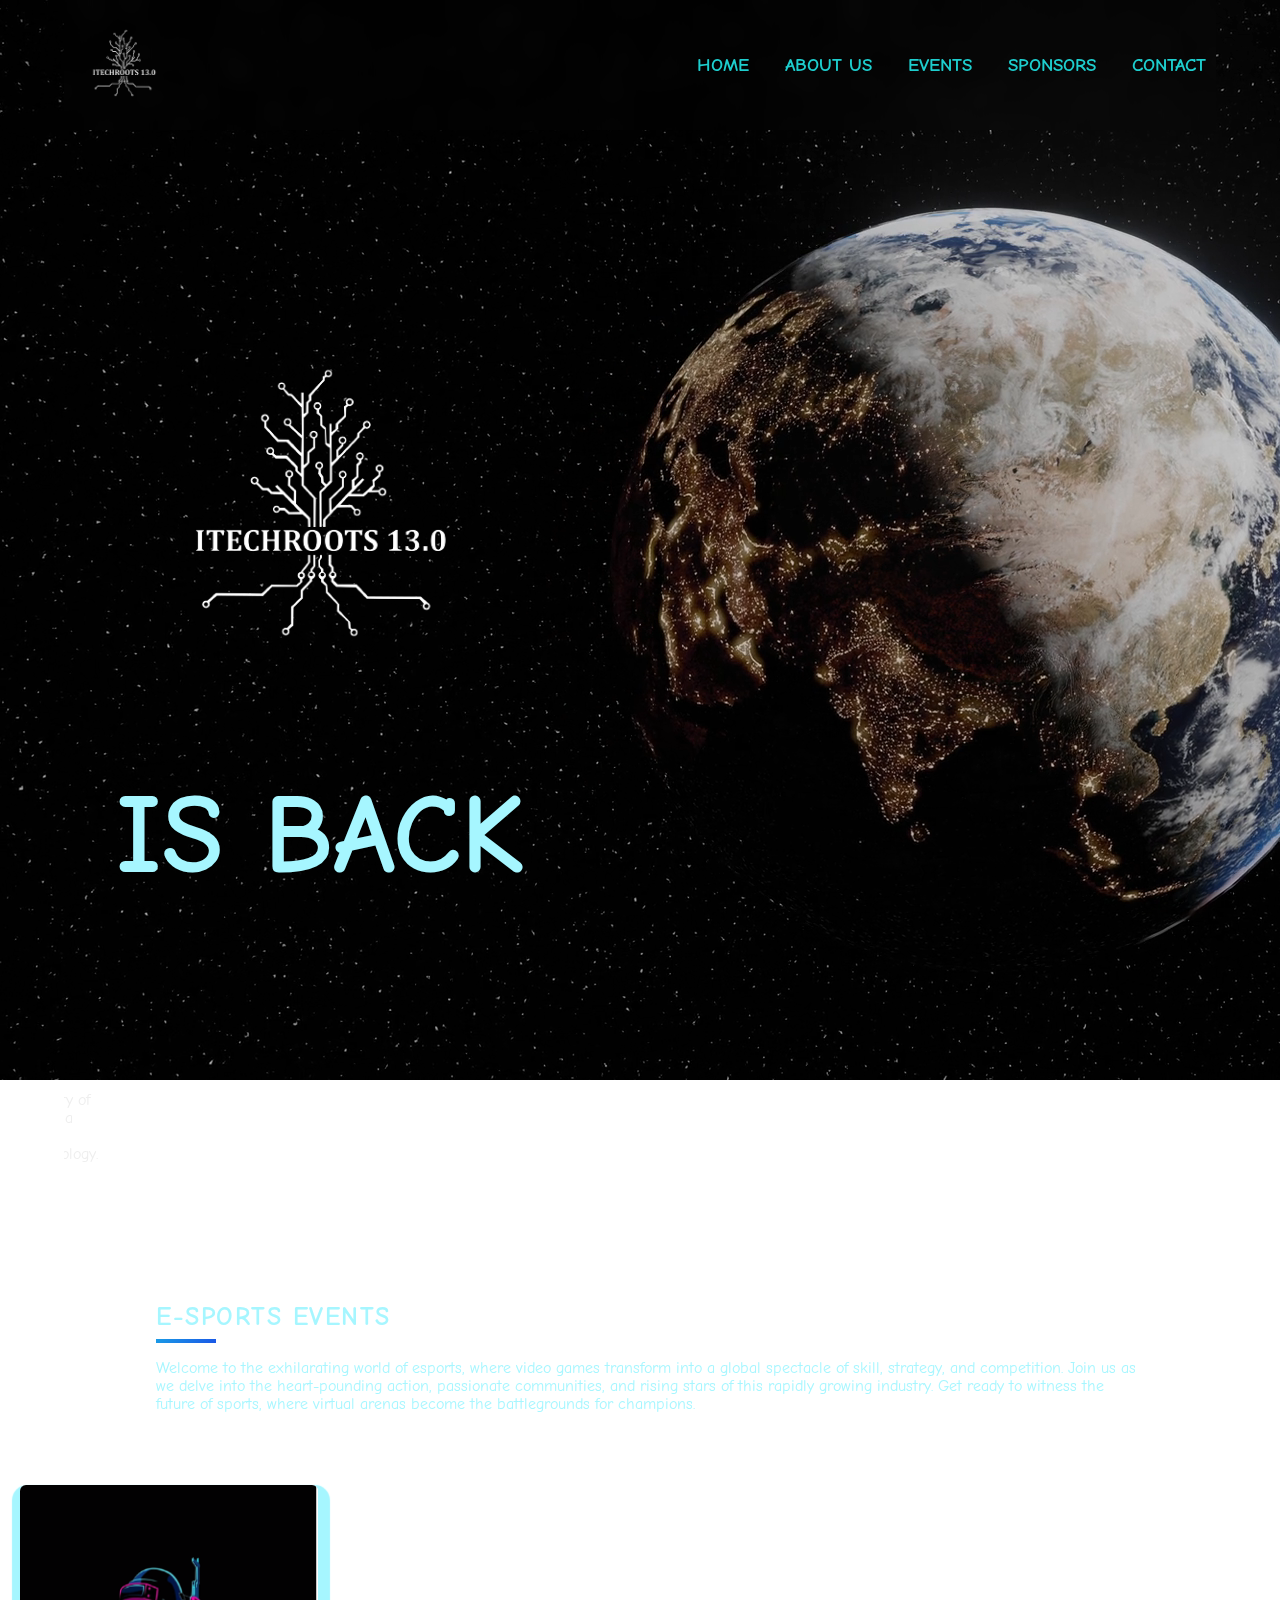
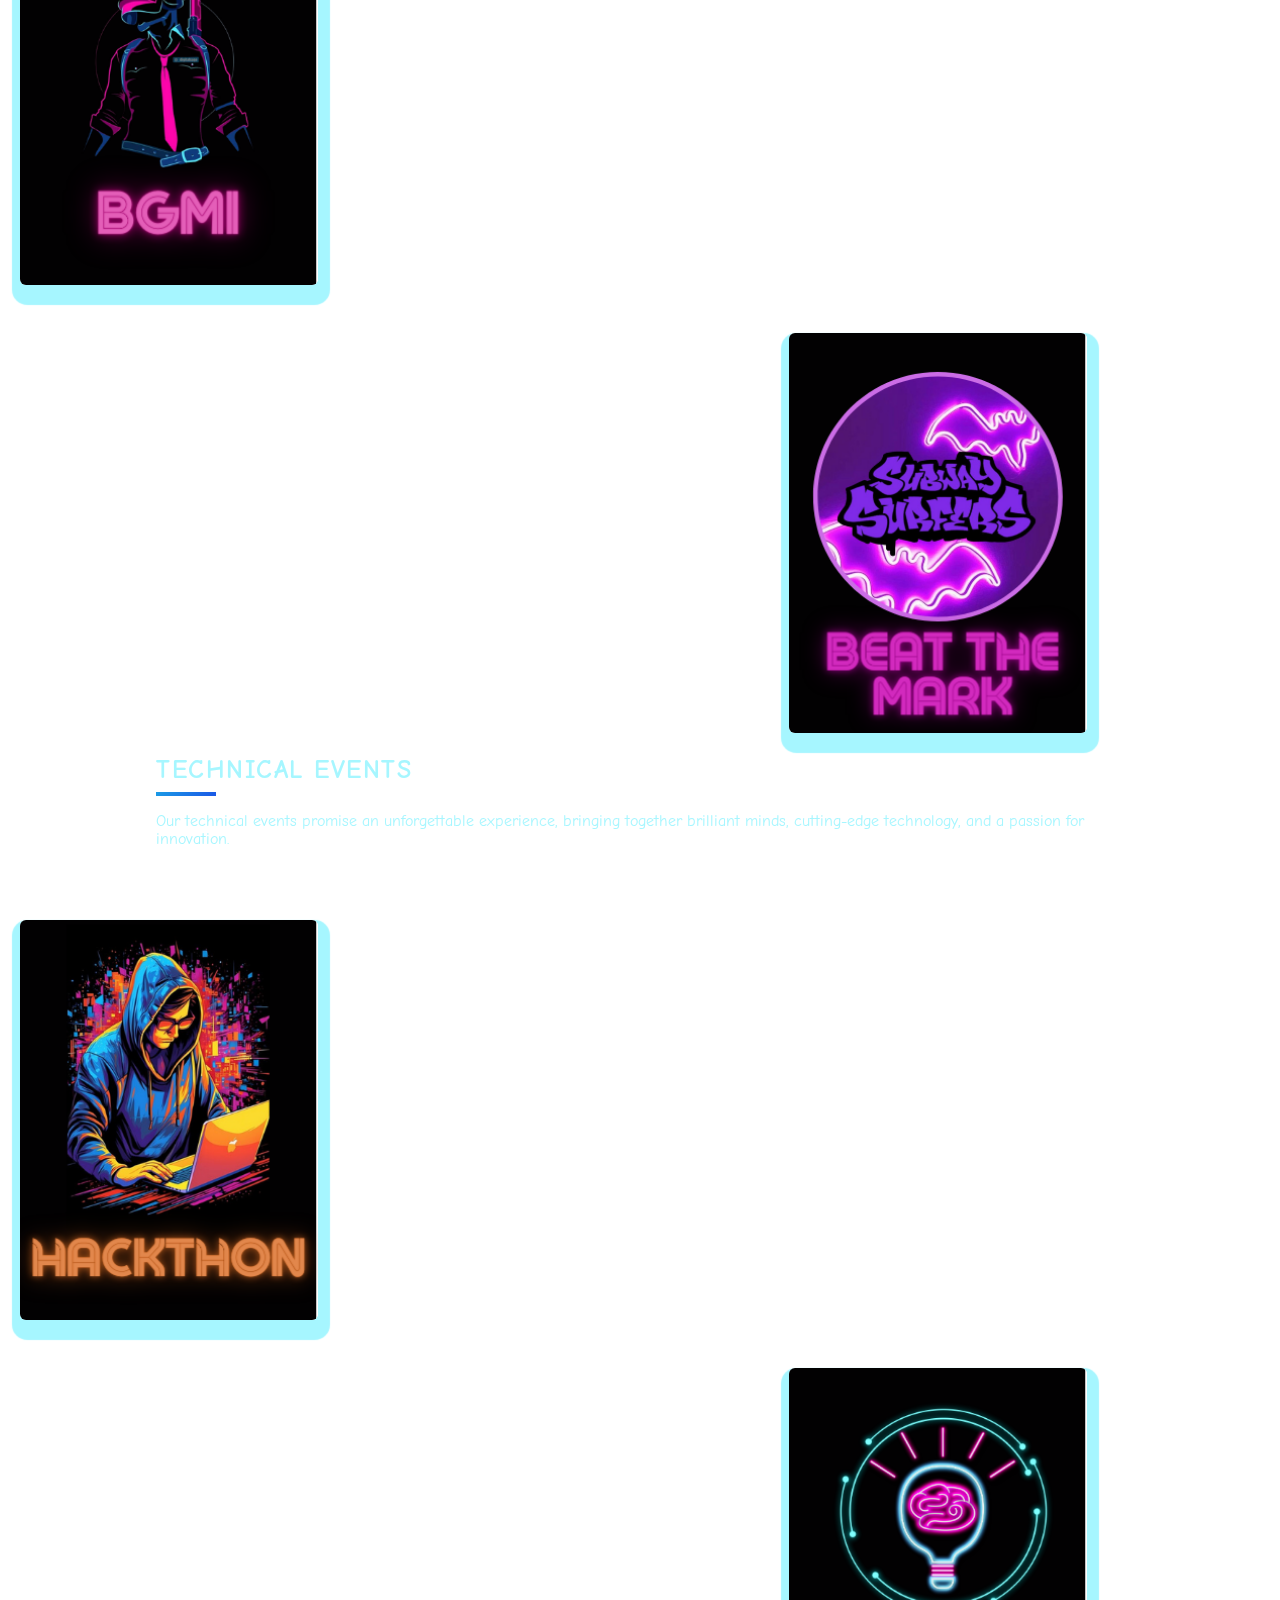
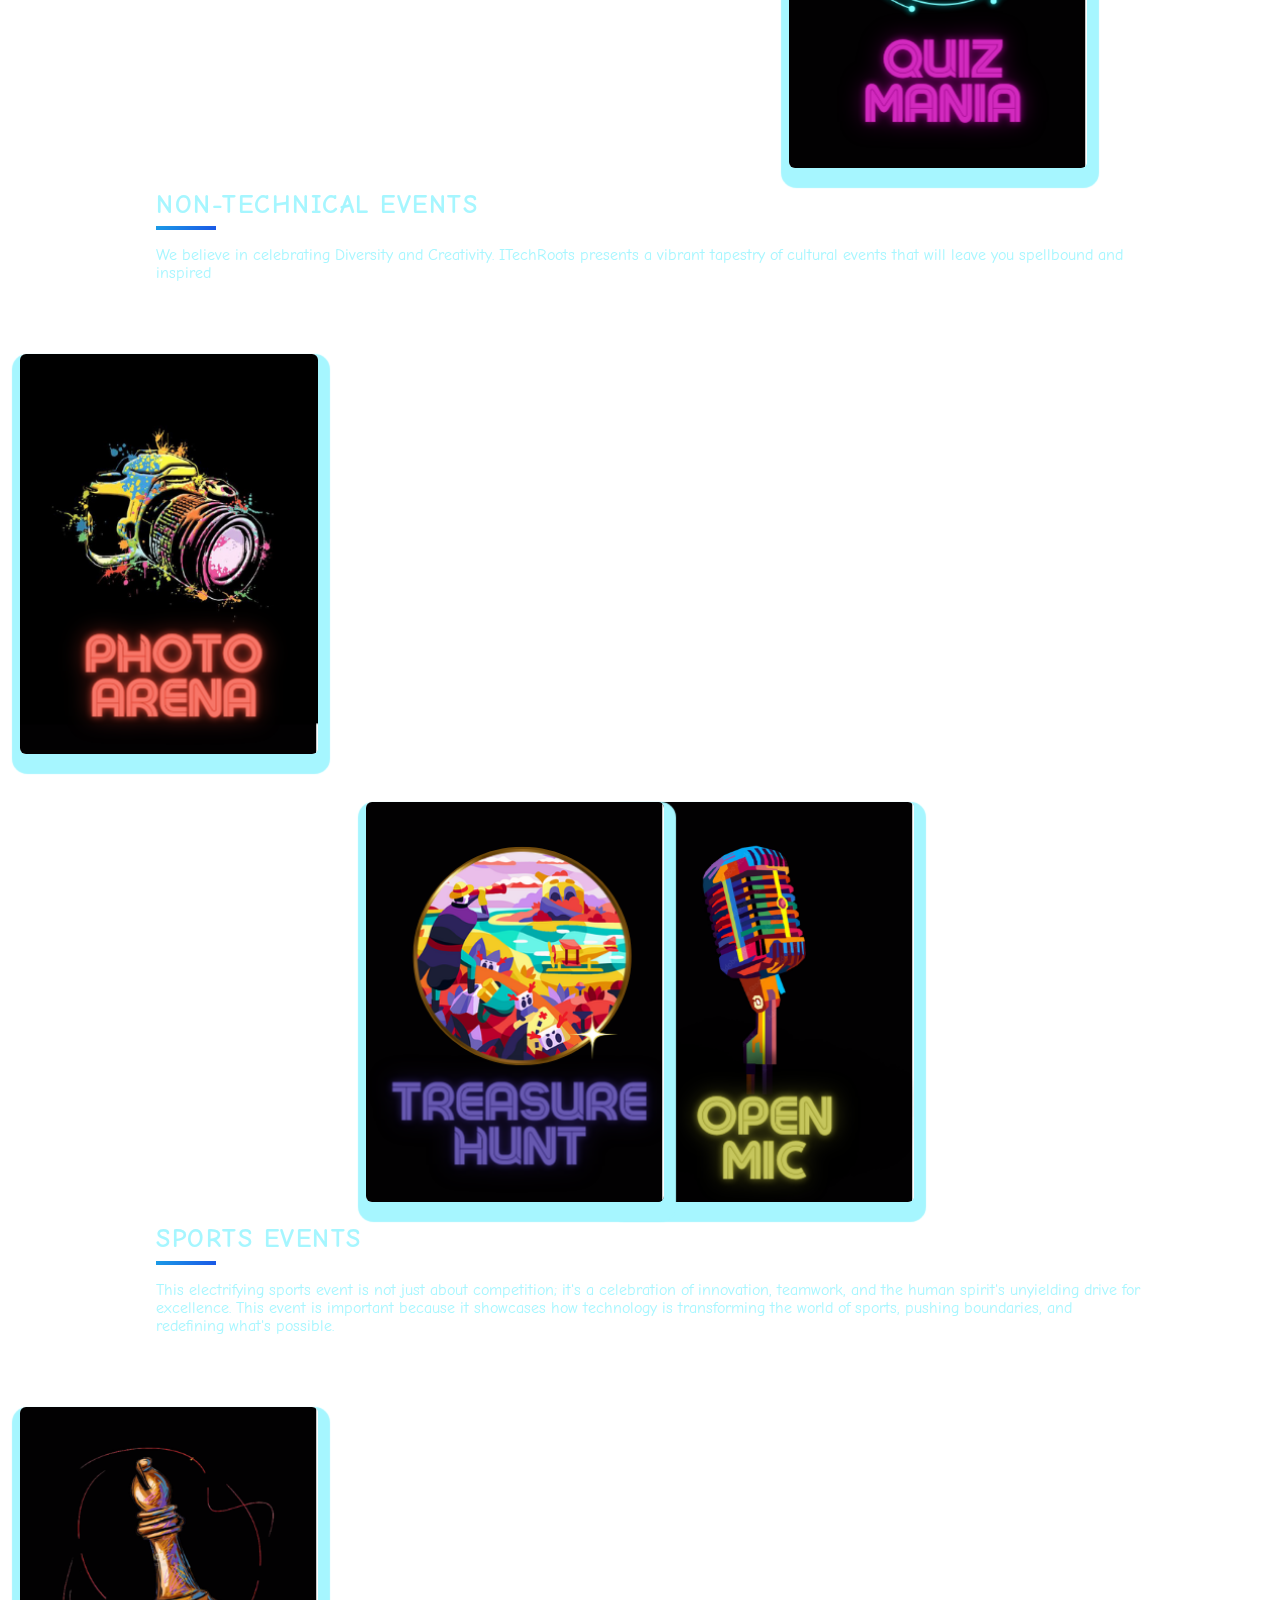
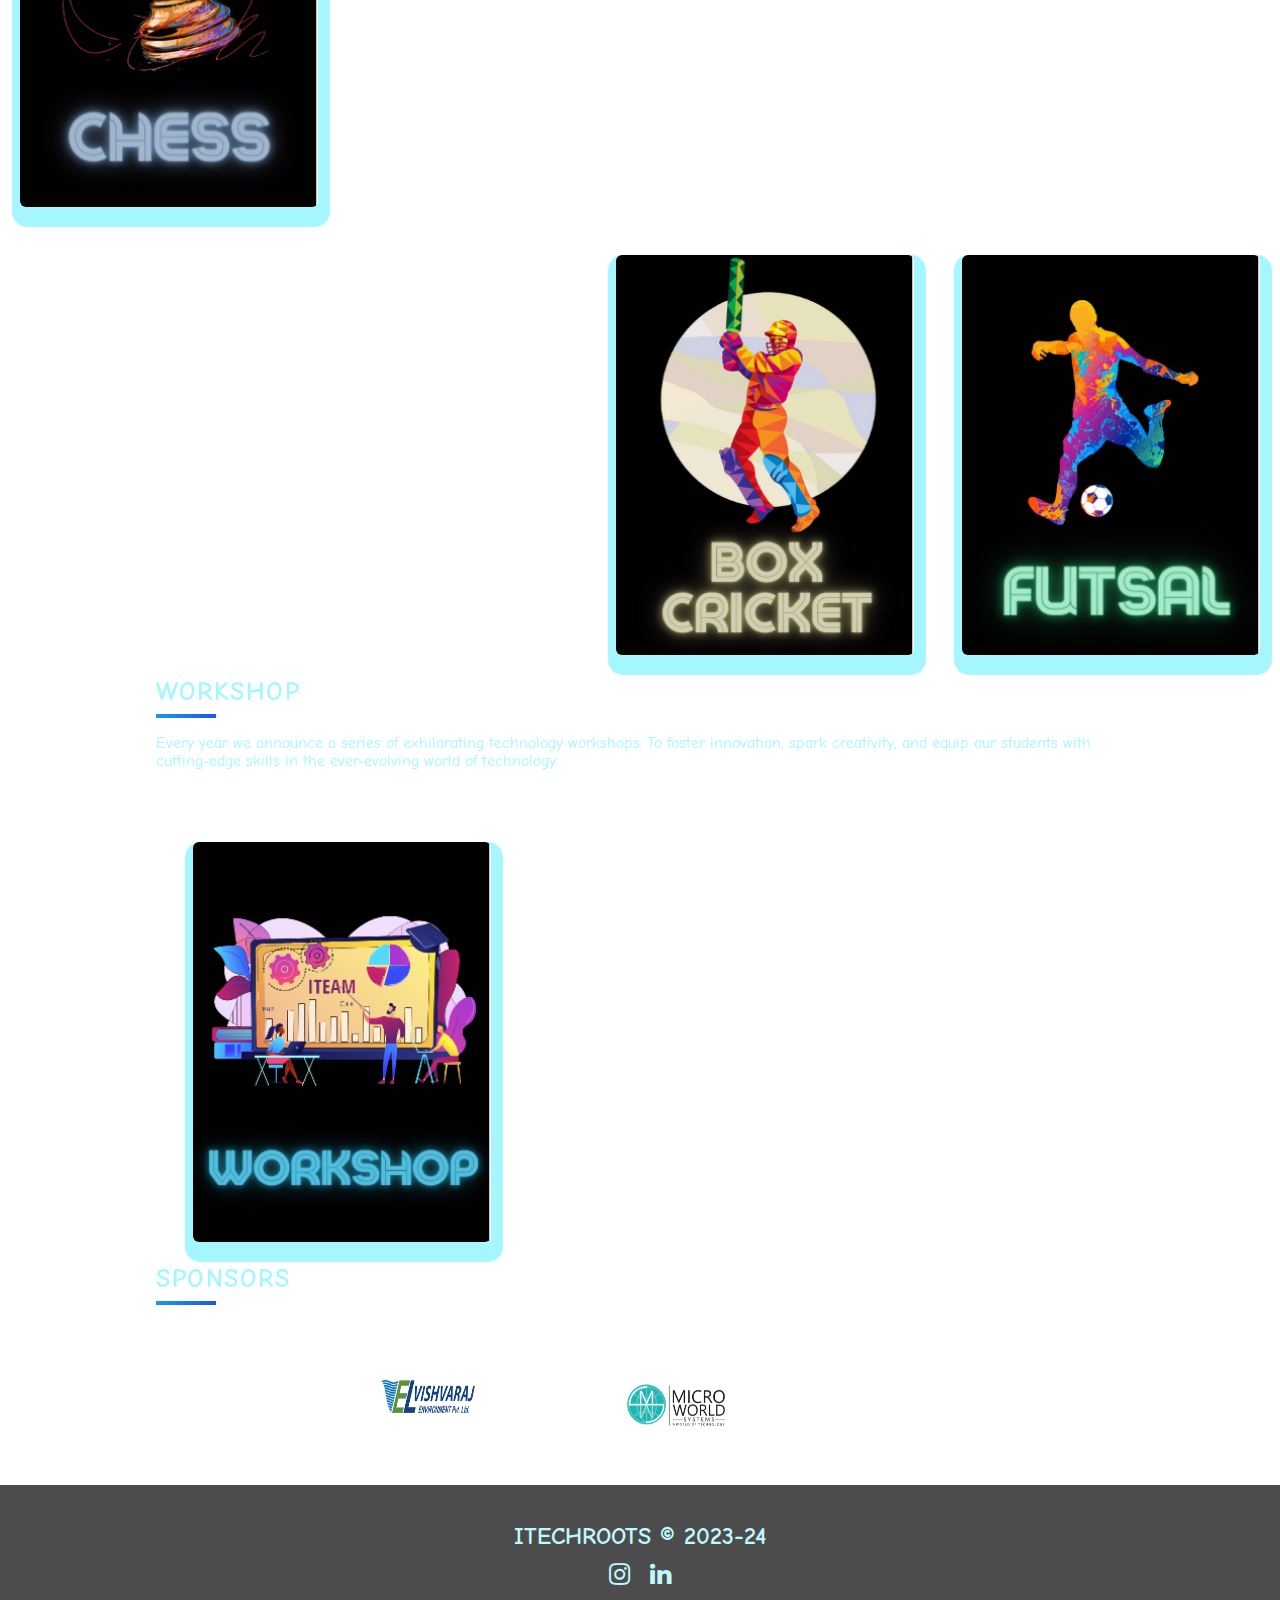
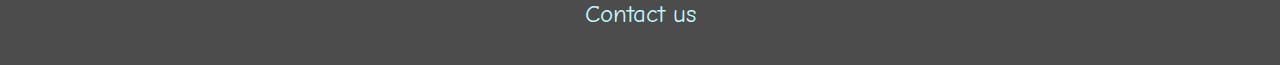
==== commit 00a1f2f5: "Update homepage.html" ====
--- a/templates/homepage.html
+++ b/templates/homepage.html
@@ -53,7 +53,7 @@
                     <a href="#home" >HOME</a>
                     <a href="#about" >ABOUT US</a>
                     <a href="#events">EVENTS</a>
-                     <a href="#sponser" >SPONSERS</a>
+                     <a href="#sponser" >SPONSORS</a>
                     <a href="#contact" >CONTACT</a>
                 </div>
             </div>
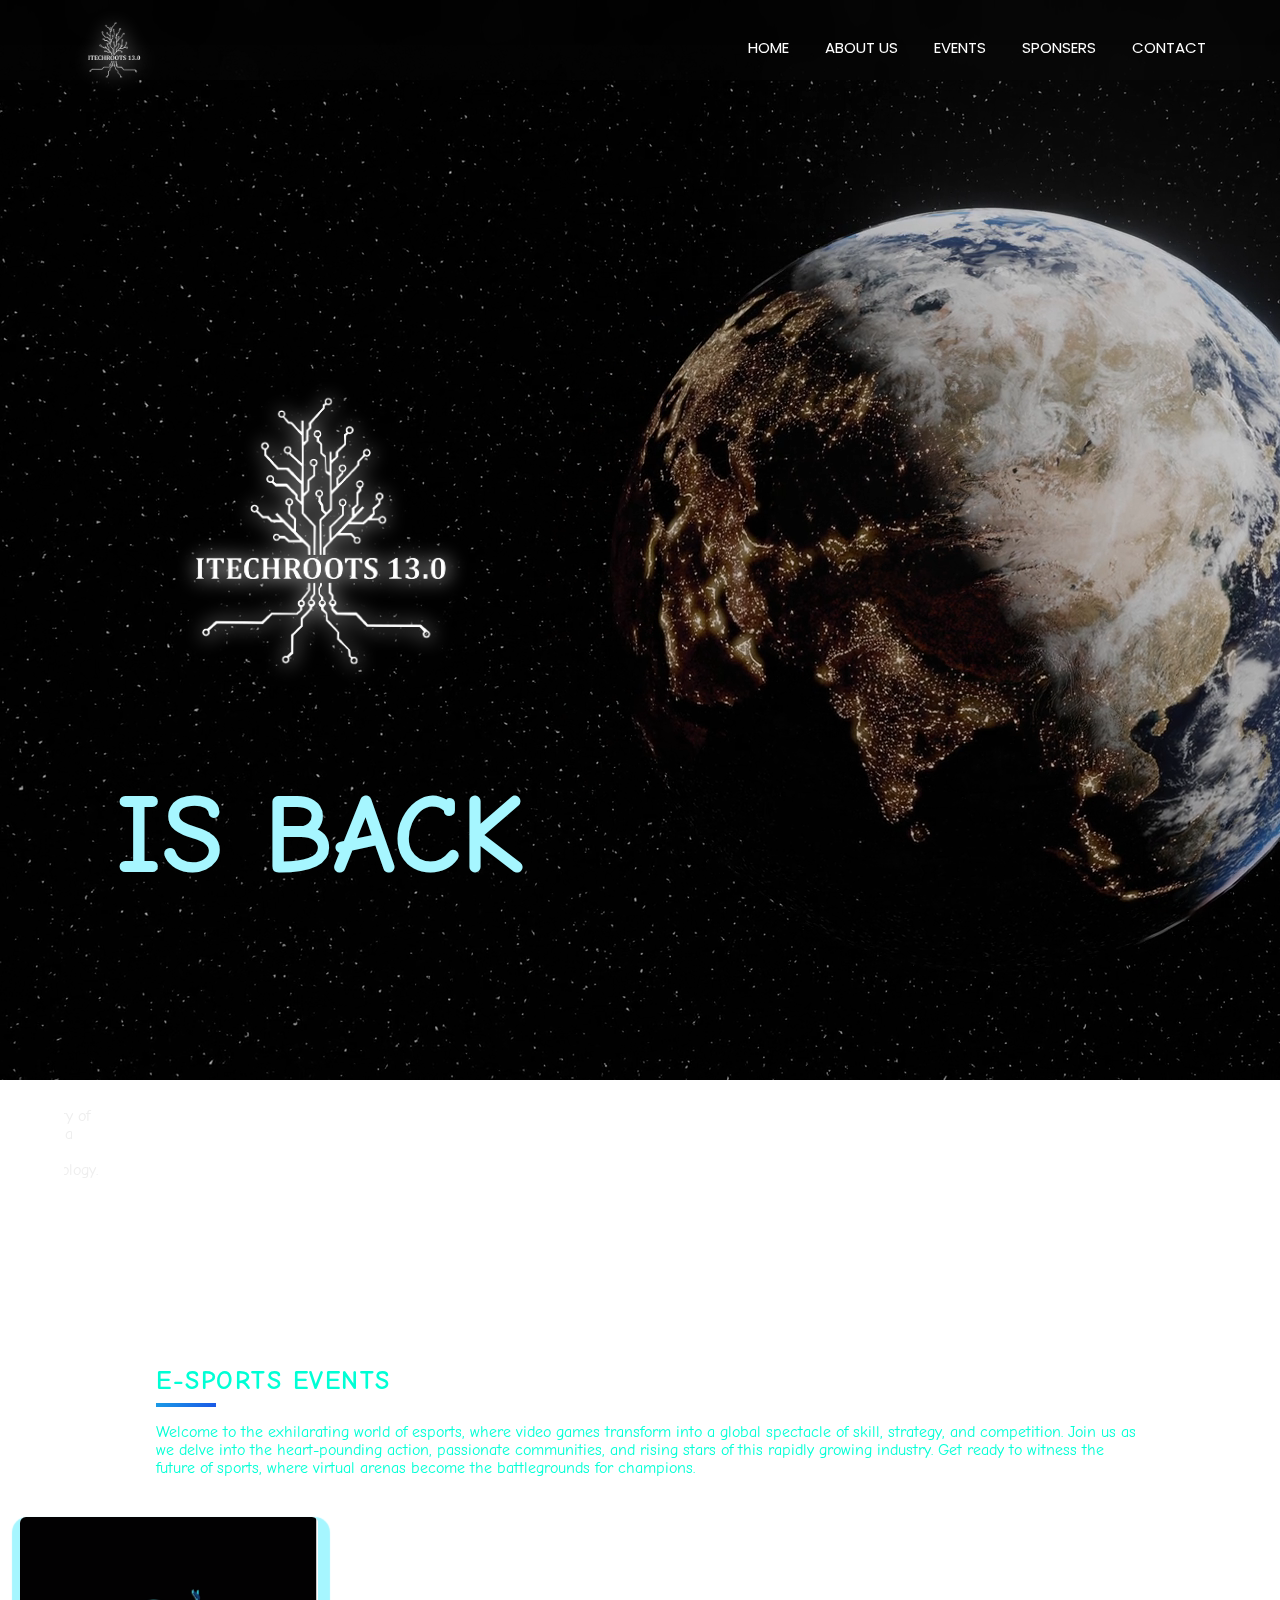
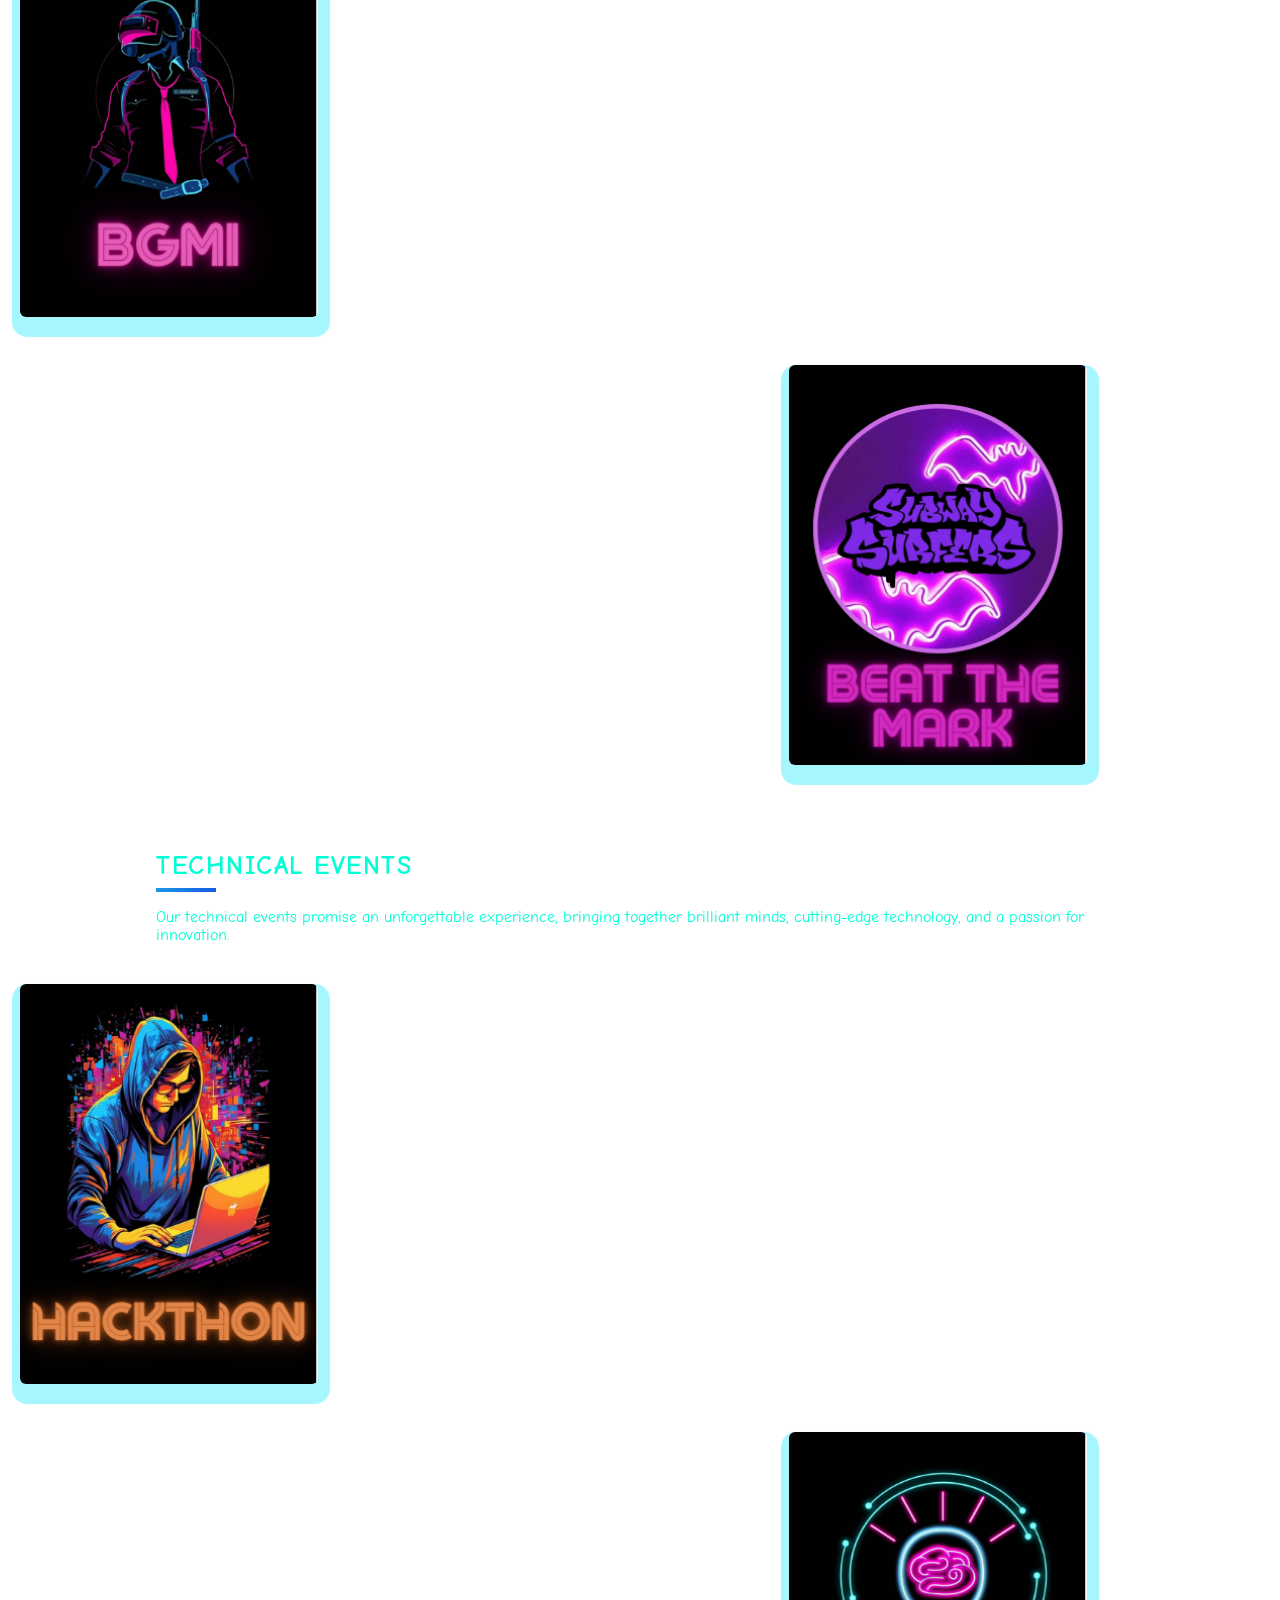
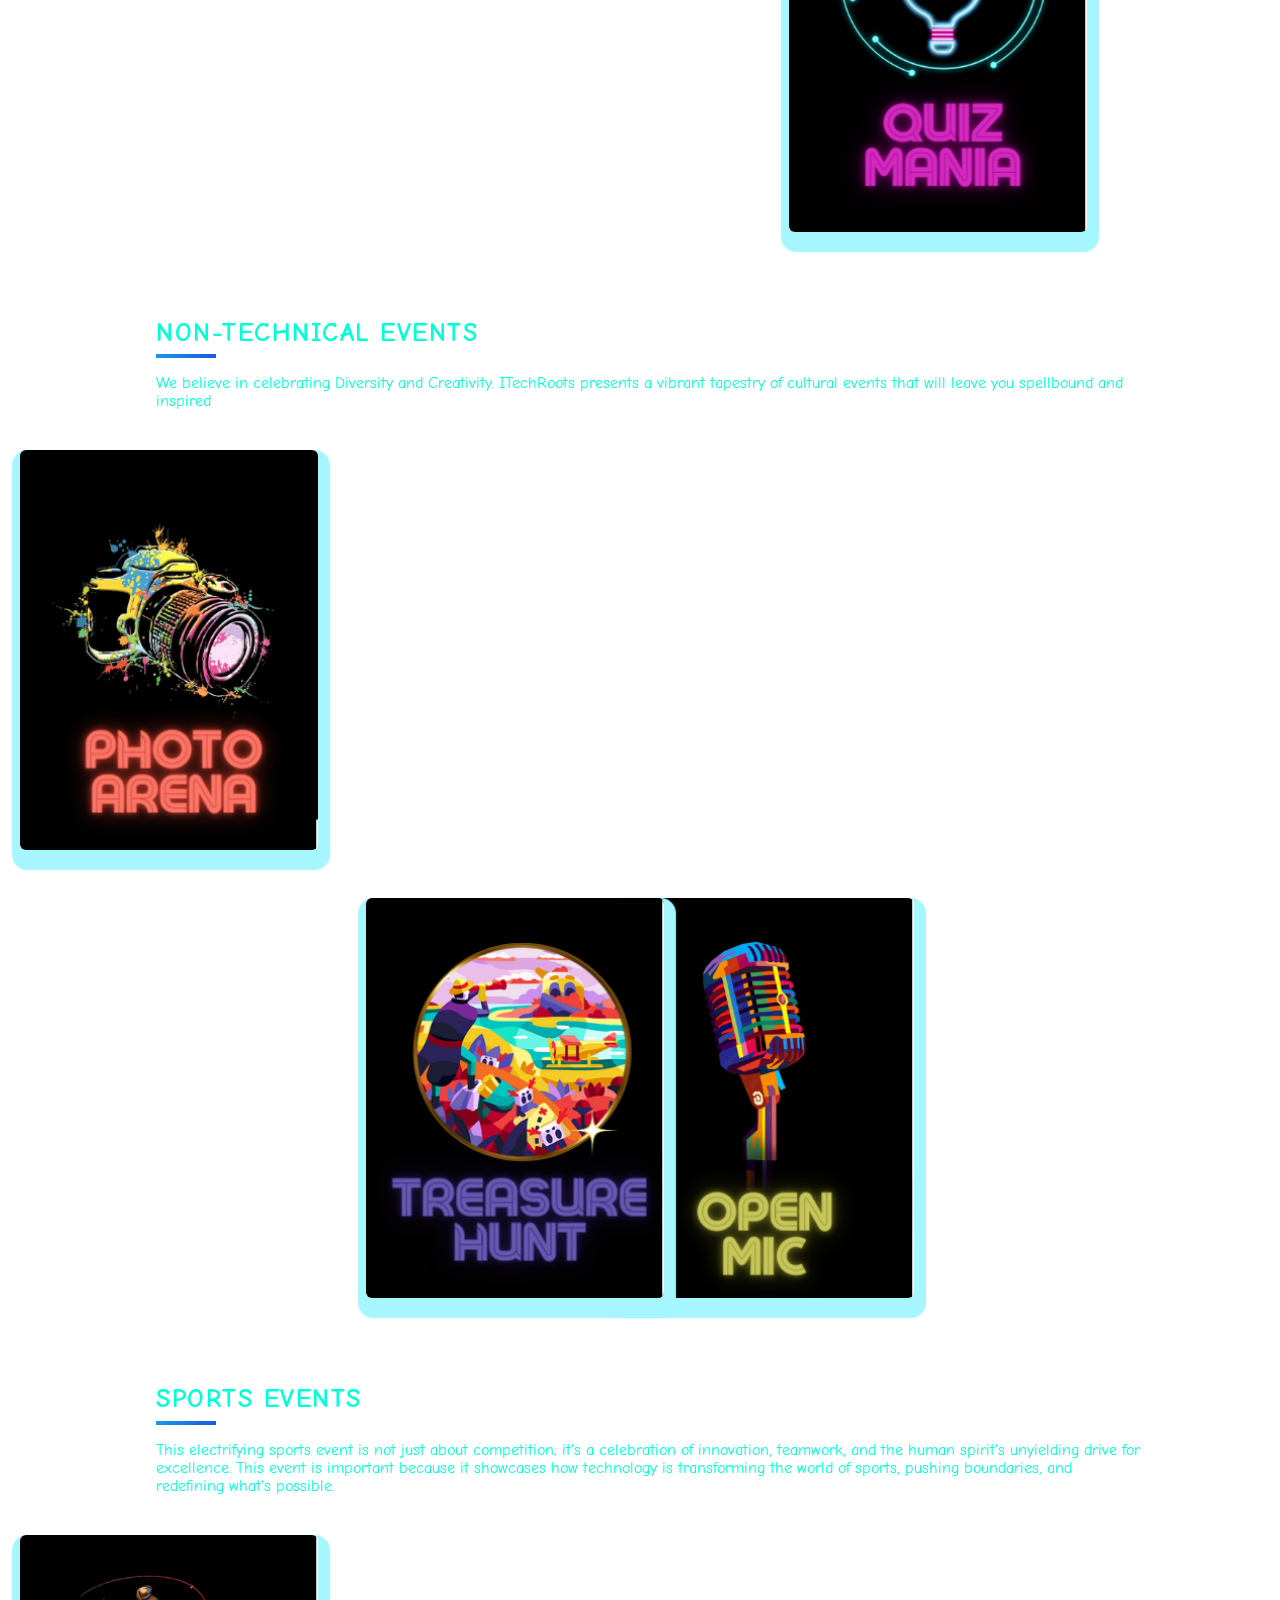
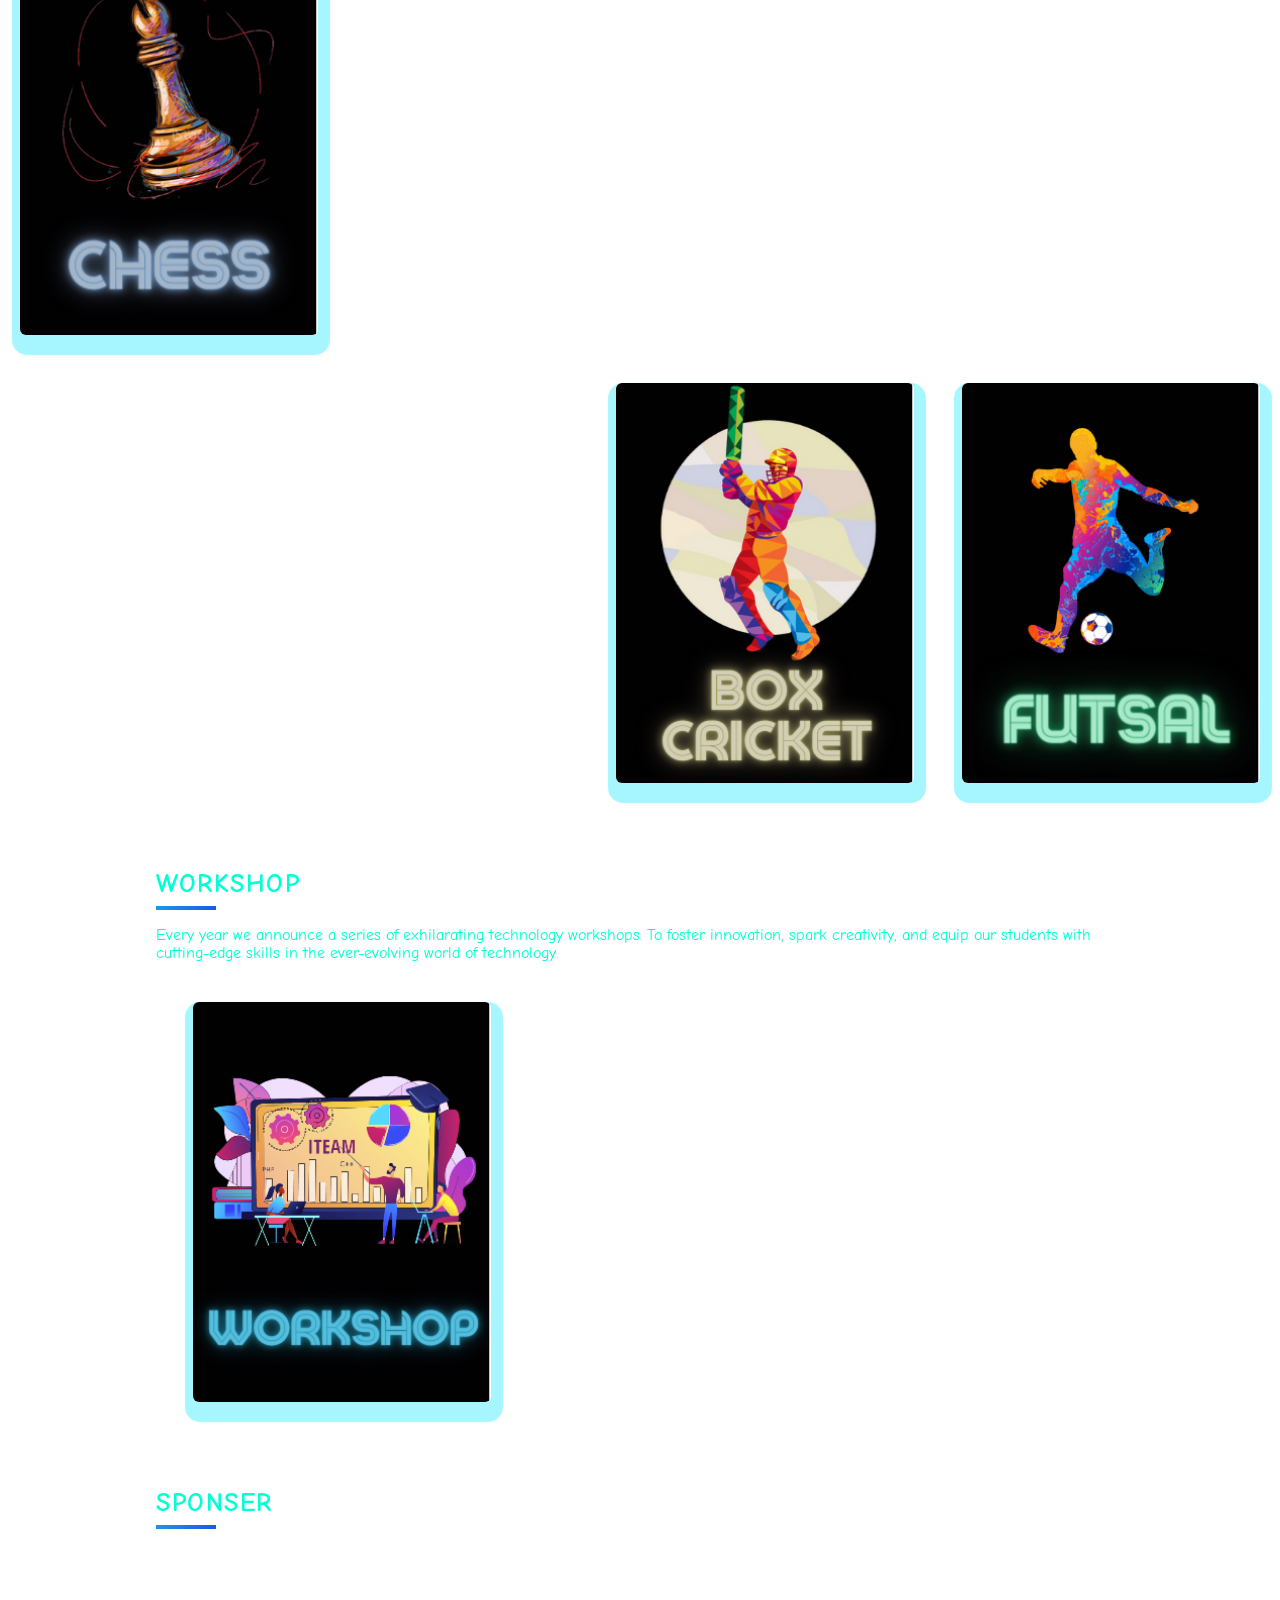
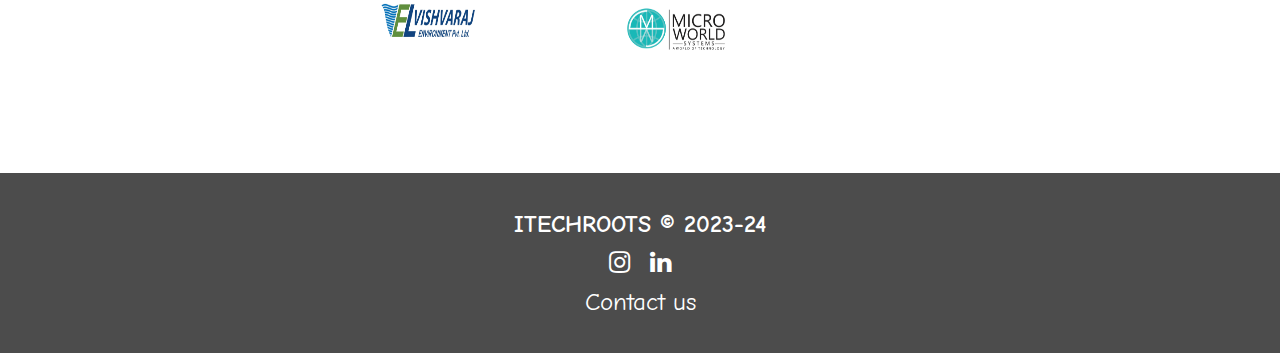
==== commit a688bb5c: "Update homepage.html" ====
--- a/templates/homepage.html
+++ b/templates/homepage.html
@@ -3,9 +3,12 @@
 
 <head>
     <meta charset="UTF-8">
-    <meta name="description" content="itechroots itechroot it ycce college fest techfest webiste ."/>
+    <meta name="description" content="itechroots itechroot it ycce college fest techfest webiste ." />
     <meta name="viewport" content="width=device-width, initial-scale=1.0">
     <title>Itechroots-Techfest of IT Department</title>
+    <link rel="preconnect" href="https://fonts.googleapis.com">
+<link rel="preconnect" href="https://fonts.gstatic.com" crossorigin>
+<link href="https://fonts.googleapis.com/css2?family=Poppins:wght@300&display=swap" rel="stylesheet">
     <link rel="shortcut icon" href="../static/images&videos/itechroots logo.jpg" type="image/x-icon">
     <link rel="stylesheet" href="../static/styles.css">
     <link rel="stylesheet" href="https://unpkg.com/aos@next/dist/aos.css" />
@@ -15,7 +18,8 @@
 <body>
     <div class="homepage" id="home">
         <div class="welcome-container">
-            <video id="video-background" autoplay loop muted poster="poster.jpg">
+            <video id="video-background" autoplay loop muted poster="poster.jpg" >
+                <!-- style="object-fit: fill; height:100vh; -->
                 <!-- Replace 'video.mp4' with the path to your video file -->
                 <!-- <source src="../static/images&videos/homebackground2.mp4" type="video/mp4" class="vidback2"> -->
                 <!-- <source src="../static/images&videos/homebackground.mp4" type="video/mp4" class="vidback"> -->
@@ -38,7 +42,7 @@
                 <input type="checkbox" id="nav-check">
                 <div class="nav-header">
                     <div class="nav-title">
-                        <a href="homepage.html"><img src="../static/images&videos/logo.png" alt=""></a>
+                        <a href="homepage.html"><img src="../static/images&videos/logo.png" style="width: 100px; height: 100px;"></a>
                     </div>
                 </div>
                 <div class="nav-btn">
@@ -49,27 +53,33 @@
                     </label>
                 </div>
 
-                <div class="nav-links" >
-                    <a href="#home" >HOME</a>
-                    <a href="#about" >ABOUT US</a>
+                <div class="nav-links">
+
+                    <!-- <a href="#" >SPONSERS</a> -->
+                    <a href="#home">HOME</a>
+                    <a href="#about">ABOUT US</a>
                     <a href="#events">EVENTS</a>
-                     <a href="#sponser" >SPONSORS</a>
-                    <a href="#contact" >CONTACT</a>
+                    <a href="#sponser">SPONSERS</a>
+                    <a href="#contact">CONTACT</a>
                 </div>
             </div>
         </section>
 
         <section class="top_content" data-aos="zoom-in">
-            <h1><img src="../static/images&videos/logo.png" alt=""><br>IS BACK</h1>
+            <h1 style="font-family: 'Comic Neue', cursive;color: #A6F6FF;"><img src="../static/images&videos/logo.png">IS BACK</h1>
+            <!-- <span style="width: 100%;"><img src="../static/images&videos/Untitled-1.png" style="width: 50%; height: 120px;"></span> -->
             <!-- <h1>ITECHROOTS 13.0 IS BACK</h1> -->
         </section>
 
         <section class="mid_content" id="about">
             <div class="mid_main">
                 <div class="mid_text" data-aos="slide-right">
-                    <h2>Itechroots</h2>
+                    <h2>ITechroots</h2>
                     <h3>Technology is best when it brings people together.</h3>
-                    <p class="description" >At ITECHROOTS 13.0, we are dedicated to fostering a vibrant community of IT enthusiasts, professionals, and visionaries. Our mission is to provide a platform that brings together the brightest minds in the Information Technology landscape to explore, share, and shape the future of technology. </p>
+                    <p class="description">At ITECHROOTS 13.0, we are dedicated to fostering a vibrant community of IT
+                        enthusiasts, professionals, and visionaries. Our mission is to provide a platform that brings
+                        together the brightest minds in the Information Technology landscape to explore, share, and
+                        shape the future of technology. </p>
                 </div>
                 <div class="mid_intro" data-aos="slide-left">
                     <img src="../static/images&videos/computer.png" alt="">
@@ -83,43 +93,66 @@
             <section class="e_sports" id="events">
                 <div class="content">
                     <h1 class="heading">E-Sports Events</h1>
-                    <p class="description">Welcome to the exhilarating world of esports, where video games transform into a global spectacle of skill, strategy, and competition. Join us as we delve into the heart-pounding action, passionate communities, and rising stars of this rapidly growing industry. Get ready to witness the future of sports, where virtual arenas become the battlegrounds for champions.</p>
-                    <a class="card" href="#!" data-aos="slide-right">
-                        <div class="front" style="background-image: url(../static/images&videos/BGMI.png)">
-                            <!-- <p>Lorem ipsum dolor sit amet consectetur adipisi.</p> -->
-                        </div>
-                        <div class="back">
-                            <div>
-                                <p >Welcome to the adrenaline-fueled battlegrounds of 'BGMI'! 
-                                    Prepare to dive into the heart-pounding world of competitive gaming where strategy, skill, and teamwork converge. </p>
-                                <p>'BGMI' is the ultimate esports sensation that promises intense action, fierce battles, and endless excitement. Join the battle, stake your claim, and rise to the top as you embark on this epic gaming journey with ITECHROOTS 13.0.
+                    <p class="description">Welcome to the exhilarating world of esports, where video games transform
+                        into a global spectacle of skill, strategy, and competition. Join us as we delve into the
+                        heart-pounding action, passionate communities, and rising stars of this rapidly growing
+                        industry. Get ready to witness the future of sports, where virtual arenas become the
+                        battlegrounds for champions.</p>
+                    <a class="card" href="#!" data-aos="slide-right">
+                        <div class="front" style="background-image:url(../static/images&videos/BGMI.png);">  
+                            <!-- "background-image: url(../static/images&videos/BGMI.png)" -->
+                            <!-- <p>Lorem ipsum dolor sit amet consectetur adipisi.</p> -->
+                        </div>
+                        <div class="back">
+                            <div>
+                                <p>Welcome to the adrenaline-fueled battlegrounds of 'BGMI'!
+                                    Prepare to dive into the heart-pounding world of competitive gaming where strategy,
+                                    skill, and teamwork converge. </p>
+                                <p>'BGMI' is the ultimate esports sensation that promises intense action, fierce
+                                    battles, and endless excitement. Join the battle, stake your claim, and rise to the
+                                    top as you embark on this epic gaming journey with ITECHROOTS 13.0.
                                 </p>
-                                <button class="button" onclick="window.open('https://forms.gle/ceGGoR2R2Et2tRTu5', '_blank');">Click Here</button>
+                                <button class="button"
+                                    onclick="window.open('https://forms.gle/ceGGoR2R2Et2tRTu5', '_blank');">Register
+                                    Here</button>
 
                             </div>
                         </div>
                     </a>
                     <a class="card" href="#!" data-aos="zoom-in">
-                        <div class="front" style="background-image: url(../static/images&videos/VALO\ 2.png)">
-                            <!-- <p>Lorem ipsum dolor sit amet consectetur adipisi.</p> -->
-                        </div>
-                        <div class="back">
-                            <div>
-                                <p>Welcome to ITECHROOTS 13.0, where the gaming arena is set on fire with "Valorant"! Get ready to immerse yourself in the world of tactical shooters, where every move counts and precision is key.</p>
-                                <p>Join us as we dive into the heart-pounding action of Valorant, where strategic gameplay meets cutting-edge technology. It's time to prove your skills, make split-second decisions, and compete with the best in the world. Let the battle begin!</p>
-                                <button class="button" onclick="window.open('https://forms.gle/SAEUoK2jNRjSUPV6A', '_blank');">Click Here</button>
+                        <div class="front" style="background-image: url(../static/images&videos/VALO\ 2.png);">
+                            <!-- <p>Lorem ipsum dolor sit amet consectetur adipisi.</p> -->
+                        </div>
+                        <div class="back">
+                            <div>
+                                <p>Welcome to ITECHROOTS 13.0, where the gaming arena is set on fire with "Valorant"!
+                                    Get ready to immerse yourself in the world of tactical shooters, where every move
+                                    counts and precision is key.</p>
+                                <p>Join us as we dive into the heart-pounding action of Valorant, where strategic
+                                    gameplay meets cutting-edge technology. It's time to prove your skills, make
+                                    split-second decisions, and compete with the best in the world. Let the battle
+                                    begin!</p>
+                                <button class="button"
+                                    onclick="window.open('https://forms.gle/SAEUoK2jNRjSUPV6A', '_blank');">Register
+                                    Here</button>
                             </div>
                         </div>
                     </a>
                     <a class="card" href="#!" data-aos="slide-left">
-                        <div class="front" style="background-image: url(../static/images&videos/beatthemark.png)">
-                            <!-- <p>Lorem ipsum dolor sit amet consectetur adipisi.</p> -->
-                        </div>
-                        <div class="back">
-                            <div>
-                                <p>Welcome to 'Beat the Mark,' the ultimate esports experience! Dive into the world of competitive gaming like never before as you embark on a journey to outplay and outsmart your opponents.</p>
-                                <p> Get ready to showcase your skills, strategize, and rise to the top in this thrilling esports competition. Are you prepared to beat the mark and become a legend in the gaming world?</p>
-                                <button class="button" onclick="window.open('https://forms.gle/Fz4iBHCmU1q5F4pZ6', '_blank');">Click Here</button>
+                        <div class="front" style="background-image: url(../static/images&videos/beatthemark.png);">
+                            <!-- <p>Lorem ipsum dolor sit amet consectetur adipisi.</p> -->
+                        </div>
+                        <div class="back">
+                            <div>
+                                <p>Welcome to 'Beat the Mark,' the ultimate esports experience! Dive into the world of
+                                    competitive gaming like never before as you embark on a journey to outplay and
+                                    outsmart your opponents.</p>
+                                <p> Get ready to showcase your skills, strategize, and rise to the top in this thrilling
+                                    esports competition. Are you prepared to beat the mark and become a legend in the
+                                    gaming world?</p>
+                                <button class="button"
+                                    onclick="window.open('https://forms.gle/Fz4iBHCmU1q5F4pZ6', '_blank');">Register
+                                    Here</button>
                             </div>
                         </div>
                     </a>
@@ -130,15 +163,20 @@
             <section class="e_sports">
                 <div class="content">
                     <h1 class="heading">Technical Events</h1>
-                    <p class="description">Our technical events promise an unforgettable experience, bringing together brilliant minds, cutting-edge technology, and a passion for innovation. </p>
+                    <p class="description">Our technical events promise an unforgettable experience, bringing together
+                        brilliant minds, cutting-edge technology, and a passion for innovation. </p>
                     <a class="card" href="#!" data-aos="slide-right">
                         <div class="front" style="background-image: url(../static/images&videos/hackthon.png)">
                             <!-- <p>Lorem ipsum dolor sit amet consectetur adipisi.</p> -->
                         </div>
                         <div class="back">
                             <div>
-                                <p>Hackathon is an intensive, time-bound event where teams of creative individuals collaborate to solve real-world problems through innovative and often unconventional means. It fosters creativity, teamwork, and rapid learning.</p>
-                                <button class="button" onclick="window.open('https://forms.gle/LYfne9eb925p4z8L9', '_blank');">Click Here</button>
+                                <p>Hackathon is an intensive, time-bound event where teams of creative individuals
+                                    collaborate to solve real-world problems through innovative and often unconventional
+                                    means. It fosters creativity, teamwork, and rapid learning.</p>
+                                <button class="button"
+                                    onclick="window.open('https://forms.gle/LYfne9eb925p4z8L9', '_blank');">Register
+                                    Here</button>
                             </div>
                         </div>
                     </a>
@@ -148,9 +186,13 @@
                         </div>
                         <div class="back">
                             <div>
-                                <p>Web Design Jam is your chance to dive headfirst into the world of web design, where creativity meets innovation.
-                                    you'll have the opportunity to collaborate & compete, come up with Innovative Solutions, most importantly Launch Your Vision. </p>
-                                    <button class="button" onclick="window.open('https://forms.gle/xjJ9xg4eg9sf9TtW6', '_blank');">Click Here</button>
+                                <p>Web Design Jam is your chance to dive headfirst into the world of web design, where
+                                    creativity meets innovation.
+                                    you'll have the opportunity to collaborate & compete, come up with Innovative
+                                    Solutions, most importantly Launch Your Vision. </p>
+                                <button class="button"
+                                    onclick="window.open('https://forms.gle/xjJ9xg4eg9sf9TtW6', '_blank');">Register
+                                    Here</button>
                             </div>
                         </div>
                     </a>
@@ -160,9 +202,14 @@
                         </div>
                         <div class="back">
                             <div>
-                                <p>Quiz mania encourages participants to explore a wide range of topics and subjects. They promote a thirst for knowledge, motivating individuals to delve deeper into subjects they might not have encountered otherwise.</p>
-                                <p>They equip individuals with the knowledge, skills, and confidence needed to excel in various aspects of life.</p>
-                                <button class="button" onclick="window.open('https://forms.gle/cqnQdiFDY7Jr11nS9', '_blank');">Click Here</button>
+                                <p>Quiz mania encourages participants to explore a wide range of topics and subjects.
+                                    They promote a thirst for knowledge, motivating individuals to delve deeper into
+                                    subjects they might not have encountered otherwise.</p>
+                                <p>They equip individuals with the knowledge, skills, and confidence needed to excel in
+                                    various aspects of life.</p>
+                                <button class="button"
+                                    onclick="window.open('https://forms.gle/cqnQdiFDY7Jr11nS9', '_blank');">Register
+                                    Here</button>
                             </div>
                         </div>
                     </a>
@@ -173,17 +220,22 @@
             <section class="e_sports">
                 <div class="content">
                     <h1 class="heading">Non-Technical Events</h1>
-                    <p class="description">We believe in celebrating Diversity and Creativity. ITechRoots presents a vibrant tapestry of cultural events that will leave you spellbound and inspired</p>
+                    <p class="description">We believe in celebrating Diversity and Creativity. ITechRoots presents a
+                        vibrant tapestry of cultural events that will leave you spellbound and inspired</p>
                     <a class="card" href="#!" data-aos="slide-right">
                         <div class="front" style="background-image: url(../static/images&videos/photoarena.png)">
                             <!-- <p>Lorem ipsum dolor sit amet consectetur adipisi.</p> -->
                         </div>
                         <div class="back">
                             <div>
-                                <p>This event encourages photographers to tell powerful stories through their images, fostering a deeper connection with their subjects and viewers.</p>
-                                <p> It serves as a driving force that motivates photographers to continually strive for excellence and contribute to the rich and diverse tapestry of visual storytelling.
+                                <p>This event encourages photographers to tell powerful stories through their images,
+                                    fostering a deeper connection with their subjects and viewers.</p>
+                                <p> It serves as a driving force that motivates photographers to continually strive for
+                                    excellence and contribute to the rich and diverse tapestry of visual storytelling.
                                 </p>
-                                <button class="button" onclick="window.open('https://forms.gle/9ciUNZSGTCzdkVD97', '_blank');">Click Here</button>
+                                <button class="button"
+                                    onclick="window.open('https://forms.gle/9ciUNZSGTCzdkVD97', '_blank');">Register
+                                    Here</button>
                             </div>
                         </div>
                     </a>
@@ -193,9 +245,14 @@
                         </div>
                         <div class="back">
                             <div>
-                                <p>Atrangi helps you experience the rhythm of the world through captivating dance performances. From classical to contemporary, our stage will come alive with the magic of movement. </p>
-                                <p> Here dancers are not just competitors; they are alchemists, turning sweat and dedication into the gold of unforgettable performances.</p>
-                                <button class="button" onclick="window.open('https://forms.gle/3tsKHpBqxHNotqwx6', '_blank');">Click Here</button>
+                                <p>Atrangi helps you experience the rhythm of the world through captivating dance
+                                    performances. From classical to contemporary, our stage will come alive with the
+                                    magic of movement. </p>
+                                <p> Here dancers are not just competitors; they are alchemists, turning sweat and
+                                    dedication into the gold of unforgettable performances.</p>
+                                <button class="button"
+                                    onclick="window.open('https://forms.gle/3tsKHpBqxHNotqwx6', '_blank');">Register
+                                    Here</button>
                             </div>
                         </div>
                     </a>
@@ -205,8 +262,14 @@
                         </div>
                         <div class="back">
                             <div>
-                                <p>Our college fest proudly presents an evening where creativity knows no bounds and self-expression takes center stage. The Open Mic is not just an event; it's an invitation for every student, artist, and poet to shine, share, and inspire. Here you will witness a symphony of voices, a flood of emotions, and an explosion of talent.</p>
-                                <button class="button" onclick="window.open('https://forms.gle/tWhdUubZa4f3S5qt8', '_blank');">Click Here</button>
+                                <p>Our college fest proudly presents an evening where creativity knows no bounds and
+                                    self-expression takes center stage. The Open Mic is not just an event; it's an
+                                    invitation for every student, artist, and poet to shine, share, and inspire. Here
+                                    you will witness a symphony of voices, a flood of emotions, and an explosion of
+                                    talent.</p>
+                                <button class="button"
+                                    onclick="window.open('https://forms.gle/tWhdUubZa4f3S5qt8', '_blank');">Register
+                                    Here</button>
                             </div>
                         </div>
                     </a>
@@ -216,15 +279,20 @@
                         </div>
                         <div class="back">
                             <div>
-                                <p>This event introduces you into a world where mystery and excitement reign supreme, where you'll unravel clues, decode riddles, and navigate through a labyrinth of challenges.</p>
-                                <p>  It's an unforgettable adventure that will test your intellect, teamwork, and problem-solving skills like never before.
+                                <p>This event introduces you into a world where mystery and excitement reign supreme,
+                                    where you'll unravel clues, decode riddles, and navigate through a labyrinth of
+                                    challenges.</p>
+                                <p> It's an unforgettable adventure that will test your intellect, teamwork, and
+                                    problem-solving skills like never before.
                                 </p>
-                                <button class="button" onclick="window.open('https://forms.gle/SYFZWpc9k2hY25Pv6', '_blank');">Click Here</button>
-                            </div>
-                        </div>
-                    </a>
-                   
-                                <!-- <a class="card" href="#!" data-aos="slide-left">
+                                <button class="button"
+                                    onclick="window.open('https://forms.gle/SYFZWpc9k2hY25Pv6', '_blank');">Register
+                                    Here</button>
+                            </div>
+                        </div>
+                    </a>
+
+                    <!-- <a class="card" href="#!" data-aos="slide-left">
                         <div class="front" style="background-image: url(../static/images&videos/atrangi.png)">
                            
                         </div>
@@ -241,17 +309,24 @@
             <section class="e_sports" id="events">
                 <div class="content">
                     <h1 class="heading">Sports Events</h1>
-                    <p class="description">This electrifying sports event is not just about competition; it's a celebration of innovation, teamwork, and the human spirit's unyielding drive for excellence.
-                        This event is important because it showcases how technology is transforming the world of sports, pushing boundaries, and redefining what's possible.</p>
+                    <p class="description">This electrifying sports event is not just about competition; it's a
+                        celebration of innovation, teamwork, and the human spirit's unyielding drive for excellence.
+                        This event is important because it showcases how technology is transforming the world of sports,
+                        pushing boundaries, and redefining what's possible.</p>
                     <a class="card" href="#!" data-aos="slide-right">
                         <div class="front" style="background-image: url(../static/images&videos/CHESS.png)">
                             <!-- <p>Lorem ipsum dolor sit amet consectetur adipisi.</p> -->
                         </div>
                         <div class="back">
                             <div>
-                                <p>Welcome to ITECHROOTS 13.0, where strategy meets precision in the ultimate sports game of chess. In this timeless battle of intellects, participants engage in a cerebral showdown, maneuvering their pieces strategically across the board to outsmart their opponents.  </p>
-                                
-                                <button class="button" onclick="window.open('https://forms.gle/GNAtVjXLZMZNPvTa7', '_blank');">Click Here</button>
+                                <p>Welcome to ITECHROOTS 13.0, where strategy meets precision in the ultimate sports
+                                    game of chess. In this timeless battle of intellects, participants engage in a
+                                    cerebral showdown, maneuvering their pieces strategically across the board to
+                                    outsmart their opponents. </p>
+
+                                <button class="button"
+                                    onclick="window.open('https://forms.gle/GNAtVjXLZMZNPvTa7', '_blank');">Register
+                                    Here</button>
                             </div>
                         </div>
                     </a>
@@ -261,10 +336,15 @@
                         </div>
                         <div class="back">
                             <div>
-                                <p>Introducing "Arm Wrestling" at ITECHROOTS 13.0: Get ready to flex your muscles and test your strength in the ultimate showdown of arm wrestling prowess. It's time to lock arms, feel the adrenaline, and prove you've got the power to conquer the table. </p>
+                                <p>Introducing "Arm Wrestling" at ITECHROOTS 13.0: Get ready to flex your muscles and
+                                    test your strength in the ultimate showdown of arm wrestling prowess. It's time to
+                                    lock arms, feel the adrenaline, and prove you've got the power to conquer the table.
+                                </p>
                                 <p>Are you up for the challenge?
                                     Join us for an electrifying display of raw strength at ITECHROOTS 13.0!</p>
-                                    <button class="button" onclick="window.open('https://forms.gle/jk3sAdAHoCcWhe8Y6', '_blank');">Click Here</button>
+                                <button class="button"
+                                    onclick="window.open('https://forms.gle/jk3sAdAHoCcWhe8Y6', '_blank');">Register
+                                    Here</button>
                             </div>
                         </div>
                     </a>
@@ -274,10 +354,15 @@
                         </div>
                         <div class="back">
                             <div>
-                                 <p>Introducing "Box Cricket" at ITECHROOTS 13.0! Get ready to experience the thrill of cricket in a compact and electrifying format. This fast-paced indoor game brings all the excitement of the cricket field into a confined space, offering non-stop action and entertainment. </p>
-                                <p>Gather your team, strategize, and compete in this unique twist on the classic sport. 
-                </p>
-                                    <button class="button" onclick="window.open('https://forms.gle/XVcSvhZ5iG4TRqLc8', '_blank');">Click Here</button>
+                                <p>Introducing "Box Cricket" at ITECHROOTS 13.0! Get ready to experience the thrill of
+                                    cricket in a compact and electrifying format. This fast-paced indoor game brings all
+                                    the excitement of the cricket field into a confined space, offering non-stop action
+                                    and entertainment. </p>
+                                <p>Gather your team, strategize, and compete in this unique twist on the classic sport.
+                                </p>
+                                <button class="button"
+                                    onclick="window.open('https://forms.gle/XVcSvhZ5iG4TRqLc8', '_blank');">Register
+                                    Here</button>
                             </div>
                         </div>
                     </a>
@@ -288,9 +373,14 @@
                         </div>
                         <div class="back">
                             <div>
-                               <p>"Footsal" is set to take ITECHROOTS 13.0 by storm, combining the skill and excitement of traditional football with the fast-paced action of an outdoor arena. Join us for a thrilling experience that will keep you on the edge of your seat. </p>
-                                <p>Strap on your boots, sharpen your reflexes, and get ready to dominate the mini-pitch in this exhilarating game of "Footsal"!</p>
-                                <button class="button" onclick="window.open('https://forms.gle/K9tv8ujMcMRMbBhdA', '_blank');">Click Here</button>
+                                <p>"Footsal" is set to take ITECHROOTS 13.0 by storm, combining the skill and excitement
+                                    of traditional football with the fast-paced action of an outdoor arena. Join us for
+                                    a thrilling experience that will keep you on the edge of your seat. </p>
+                                <p>Strap on your boots, sharpen your reflexes, and get ready to dominate the mini-pitch
+                                    in this exhilarating game of "Footsal"!</p>
+                                <button class="button"
+                                    onclick="window.open('https://forms.gle/K9tv8ujMcMRMbBhdA', '_blank');">Register
+                                    Here</button>
                             </div>
                         </div>
                     </a>
@@ -300,33 +390,35 @@
             <section class="e_sports" id="events">
                 <div class="content">
                     <h1 class="heading">Workshop</h1>
-                    <p class="description">Every year we announce a series of exhilarating technology workshops. To foster innovation, spark creativity, and equip our students with cutting-edge skills in the ever-evolving world of technology.</p>
+                    <p class="description">Every year we announce a series of exhilarating technology workshops. To
+                        foster innovation, spark creativity, and equip our students with cutting-edge skills in the
+                        ever-evolving world of technology.</p>
                     <a class="card" href="#!" data-aos="slide-right">
                         <div class="front" style="background-image: url(../static/images&videos/woekshop.png)">
                             <!-- <p>Lorem ipsum dolor sit amet consectetur adipisi.</p> -->
                         </div>
                         <div class="back">
                             <div>
-                                <p>Every year we announce a series of exhilarating technology workshops. To foster innovation, spark creativity, and equip our students with cutting-edge skills in the ever-evolving world of technology.</p>
-                               
+                                <p>Every year we announce a series of exhilarating technology workshops. To foster
+                                    innovation, spark creativity, and equip our students with cutting-edge skills in the
+                                    ever-evolving world of technology.</p>
+
                                 <button class="button">Coming Soon</button>
                             </div>
                         </div>
                     </a>
-                   
-                </div>
-            </section>
-
-             <section class="e_sports" id="sponser">
-                <div class="content">
-                    <h1 class="heading">Sponsors</h1>
+
+                </div>
+            </section>
+
+            <section class="e_sports" id="sponser">
+                <div class="content">
+                    <h1 class="heading">Sponser</h1>
                       
                   
                     <div class="car"   data-aos="slide-left">
                         <img src="../static/sponser1.png" alt="">
                     </div>
-    
-                                   
                    
                     <div class="car"  data-aos="slide-right">
                         <img src="../static/sponser3.png" alt="">
@@ -338,18 +430,17 @@
 
         </div>
 
-       
-
         <section class="footer" id="contact">
             <!-- <div class="footer_content"> -->
-                <h2>ITECHROOTS &#169; 2023-24</h2>
-                <div class="icons">
-                    <a href="https://www.instagram.com/itechroots_13.0/" target="_blank"><i class="fa fa-instagram"></i></a>
-                    <a href="https://www.linkedin.com/company/ycceitechroots/" target="_blank"><i class="fa fa-linkedin"></i></a>
-                </div>
-                <div class="contact">
-                    <a href="mailto:itechroots.it@gmail.com">Contact us</a>
-                </div>
+            <h2>ITECHROOTS &#169; 2023-24</h2>
+            <div class="icons">
+                <a href="https://www.instagram.com/itechroots_13.0/" target="_blank"><i class="fa fa-instagram" style="color: white;"></i></a>
+                <a href="https://www.linkedin.com/company/ycceitechroots/" target="_blank"><i
+                        class="fa fa-linkedin" style="color: white;"></i></a>
+            </div>
+            <div class="contact">
+                <a href="mailto:itechroots.it@gmail.com">Contact us</a>
+            </div>
             <!-- </div> -->
         </section>
 
--- a/static/styles.css
+++ b/static/styles.css
@@ -1,178 +1,180 @@
 /* ===================================welcomepage========================== */
 @import url('https://fonts.googleapis.com/css2?family=Comic+Neue:wght@700&display=swap');
+/* @import url('https://fonts.googleapis.com/css2?family=Poppins:wght@300&display=swap'); */
 
 * {
-    margin: 0;
-    padding: 0;
-    box-sizing: border-box;
-    font-family: 'Comic Neue', cursive;
-    scroll-behavior: smooth;
+  margin: 0;
+  padding: 0;
+  box-sizing: border-box;
+  font-family: 'Comic Neue', sans-serif;
+  scroll-behavior: smooth;
+  transition: .4s;
 }
 
 .welcomebackgroud {
-    margin: 0;
-    padding: 0;
-    height: 100vh;
-    display: flex;
-    justify-content: center;
-    align-items: center;
-    background-color: black;
+  margin: 0;
+  padding: 0;
+  height: 100vh;
+  display: flex;
+  justify-content: center;
+  align-items: center;
+  background-color: black;
 }
 
 .welcome-container {
-    text-align: center;
+  text-align: center;
 }
 
 .glow-on-hover {
-    width: 220px;
-    height: 50px;
-    border: none;
-    font-size: 24px;
-    font-weight: 600;
-    border-radius: 50%;
-    outline: none;
-    color: #fff;
-    background: #111;
-    cursor: pointer;
-    position: relative;
-    z-index: 0;
-    border-radius: 10px;
-    opacity: 1;
+  width: 220px;
+  height: 50px;
+  border: none;
+  font-size: 24px;
+  font-weight: 600;
+  border-radius: 50%;
+  outline: none;
+  color: #fff;
+  background: #111;
+  cursor: pointer;
+  position: relative;
+  z-index: 0;
+  border-radius: 10px;
+  opacity: 1;
 }
 
 .glow-on-hover:before {
-    content: '';
-    background: linear-gradient(45deg, #ff0000, #ff7300, #fffb00, #48ff00, #A6F6FF, #002bff, #7a00ff, #ff00c8, #ff0000);
-    position: absolute;
-    top: -2px;
-    left: -2px;
-    background-size: 400%;
-    z-index: -1;
-    filter: blur(5px);
-    width: calc(100% + 4px);
-    height: calc(100% + 4px);
-    animation: glowing 20s linear infinite;
-    opacity: 0;
-    transition: opacity .3s ease-in-out;
-    border-radius: 10px;
+  content: '';
+  background: linear-gradient(45deg, #ff0000, #ff7300, #fffb00, #48ff00, #00ffd5, #002bff, #7a00ff, #ff00c8, #ff0000);
+  position: absolute;
+  top: -2px;
+  left: -2px;
+  background-size: 400%;
+  z-index: -1;
+  filter: blur(5px);
+  width: calc(100% + 4px);
+  height: calc(100% + 4px);
+  animation: glowing 20s linear infinite;
+  opacity: 0;
+  transition: opacity .3s ease-in-out;
+  border-radius: 10px;
 }
 
 .glow-on-hover:active {
-    color: #000
+  color: #000
 }
 
 .glow-on-hover:active:after {
-    background: transparent;
+  background: transparent;
 }
 
 .glow-on-hover:before {
-    opacity: 1;
+  opacity: 1;
 }
 
 .glow-on-hover:after {
-    z-index: -1;
-    content: '';
-    position: absolute;
-    width: 100%;
-    height: 100%;
-    background: #111;
-    left: 0;
-    top: 0;
-    border-radius: 10px;
+  z-index: -1;
+  content: '';
+  position: absolute;
+  width: 100%;
+  height: 100%;
+  background: #111;
+  left: 0;
+  top: 0;
+  border-radius: 10px;
 }
 
 @keyframes glowing {
-    0% {
-        background-position: 0 0;
-    }
-
-    50% {
-        background-position: 400% 0;
-    }
-
-    100% {
-        background-position: 0 0;
-    }
+  0% {
+      background-position: 0 0;
+  }
+
+  50% {
+      background-position: 400% 0;
+  }
+
+  100% {
+      background-position: 0 0;
+  }
 }
 
 button {
-    width: 100px;
-    height: 100px;
-    background-color: transparent;
-    color: #fff;
-    font-weight: 600;
-    font-size: 24px;
-    padding: 15px 30px;
-    border: 2px solid white;
-    border-radius: 50%;
-    cursor: pointer;
-    transition: all 0.5s;
-    z-index: 1;
+  width: 100px;
+  height: 100px;
+  background-color: transparent;
+  color: #fff;
+  font-weight: 600;
+  font-size: 24px;
+  padding: 15px 30px;
+  border: 2px solid white;
+  border-radius: 50%;
+  cursor: pointer;
+  transition: all 0.5s;
+  z-index: 1;
 }
 
 button:hover {
-    background-color: #000000;
+  background-color: #000000;
 }
 
 
 #video-background {
-    position: fixed;
-    top: 0;
-    left: 0;
-    min-width: 100%;
-    min-height: 100%;
-    /* z-index: -1; */
+  position: fixed;
+  top: 0;
+  left: 0;
+  min-width: 100%;
+  min-height: 100%;
+  /* z-index: -1; */
 }
 
 #content {
-    position: relative;
-    z-index: 1;
-    text-align: center;
-    padding: 100px;
-    color: #fff;
+  position: relative;
+  z-index: 1;
+  text-align: center;
+  padding: 100px;
+  color: #fff;
 }
 
 .welcome-heading {
-    position: absolute;
-    z-index: 2;
-    color: #fff;
-    top: 55vh;
-    font-size: 2.5rem;
-    text-align: center;
+  position: absolute;
+  z-index: 2;
+  color: #fff;
+  top: 55vh;
+  font-size: 2.5rem;
+  text-align: center;
 }
 
 .welcome-text {
-    position: absolute;
-    z-index: 2;
-    color: #fff;
-    top: 64vh;
-    font-style: italic;
-    /* font-size: 2.5rem; */
-    /* text-align: center; */
+  position: absolute;
+  z-index: 2;
+  color: #fff;
+  top: 64vh;
+  font-style: italic;
+  /* font-size: 2.5rem; */
+  /* text-align: center; */
 }
 
 .logo {
-    width: 20rem;
-    position: absolute;
-    z-index: 2;
-    top: 1vh;
-    /* color: #fff; */
-    /* top: 25vh; */
-    /* font-style: italic; */
+  width: 20rem;
+  position: absolute;
+  z-index: 2;
+  top: 1vh;
+  /* color: #fff; */
+  /* top: 25vh; */
+  /* font-style: italic; */
 }
 
 .vidback2{
-    display: none;
+  display: none;
 }
 
 @media(max-width:700px){
-    .vidback{
-        display: none;
-    }
-
-    .vidback2{
-        display: block;
-    }
+  .vidback{
+      display: none;
+  }
+
+  .vidback2{
+      display: block;
+  }
 }
 
 
@@ -180,211 +182,231 @@
 /* ===================================homepage==================================== */
 
 .homepage .navbar {
-    
-    width: 90%;
-    margin-left: 5%;
-    position: fixed;
-    display: flex;
-    flex-wrap: wrap;
-    justify-content: space-between;
-    align-items: center;
-    z-index: 10;
-    backdrop-filter: blur(10px);
+  
+  width: 100%;
+  height: 80px;
+  /* margin-left: 5%; */
+  position: fixed;
+  display: flex;
+  flex-wrap: wrap;
+  justify-content: space-between;
+  align-items: center;
+  z-index: 10;
+  backdrop-filter: blur(15px);
 }
 
 .nav {
-    
-    display: flex;
-    justify-content: space-between;
-    align-items: center;
-    height: 130px;
-    width: 100%;
-    /* background-color: #000; */
-    /* border: 1px solid red; */
-    position: relative;
+  
+  display: flex;
+  justify-content: space-between;
+  align-items: center;
+  width: 100%;
+  /* background-color: #000; */
+  /* border: 1px solid red; */
+  position: relative;
 }
 
 .nav>.nav-header {
-    display: inline;
+  display: inline;
+  margin-left: 5%;
+  margin-bottom: 20px;
 }
 
 .nav>.nav-btn {
-    display: none;
+  display: none;
 }
 
 .nav>.nav-links {
-    /* display: inline;
-    float: right;
-    font-size: 18px; */
-    display: flex;
-    gap: 1rem;
-    /* align-items: center; */
+  /* display: inline;
+  float: right;
+  font-size: 18px; */
+  margin-right: 5%;
+  display: flex;
+  gap: 1rem;
+  margin-bottom: 30px;
+  /* align-items: center; */
 }
 
 .nav>.nav-links>a {
-    font-family: 'Comic Neue', cursive;
-    font-weight: bold;
-    display: inline-block;
-    padding: 13px 10px 13px 10px;
-    text-decoration: none;
-    color: #1ecece;
-    font-size: 1.2rem;
+  font-family: 'Poppins', sans-serif;
+  /* font-weight: bold; */
+  display: inline-block;
+  padding: 13px 10px 13px 10px;
+  text-decoration: none;
+  color: #1ecece;
+  font-size: 1rem;
 }
 
 .nav>.nav-links>a:hover {
-    background-color: rgba(0, 0, 0, 0.3);
+  background-color: rgba(0, 0, 0, 0.3);
 }
 
 .nav>#nav-check {
-    display: none;
+  display: none;
 }
 
 @media (max-width:700px) {
 
-    .homepage .navbar {
-        width: 100%;
-        margin-left: 0%;
-        z-index: 10;
-    }
-
-    .nav>.nav-btn {
-        display: inline-block;
-        position: absolute;
-        right: 2rem;
-        top: 2rem;
-    }
-
-    .nav>.nav-btn>label {
-        display: inline-block;
-        width: 50px;
-        height: 50px;
-        padding: 13px;
-        cursor: pointer;
-    }
-
-    .nav>.nav-btn>label:hover,
-    .nav #nav-check:checked~.nav-btn>label {
-        background-color: rgba(0, 0, 0, 0.3);
-    }
-
-    .nav>.nav-btn>label>span {
-        display: block;
-        width: 25px;
-        height: 10px;
-        border-top: 2px solid #eee;
-    }
-
-    .nav>.nav-links {
-        position: absolute;
-        display: block;
-        width: 100%;
-        background-color: #000;
-        height: 0px;
-        transition: all 0.3s ease-in;
-        overflow-y: hidden;
-        top: 120px;
-        left: 0px;
-    }
-
-    .nav>.nav-links>a {
-        display: block;
-        width: 100%;
-        text-align: center;
-    }
-
-    .nav>#nav-check:not(:checked)~.nav-links {
-        height: 0px;
-    }
-
-    .nav>#nav-check:checked~.nav-links {
-        height: 100vh;
-        overflow-y: auto;
-    }
+  .homepage .navbar {
+      width: 100%;
+      margin-left: 0%;
+      z-index: 10;
+  }
+
+  .nav>.nav-btn {
+      display: inline-block;
+      position: absolute;
+      right: 2rem;
+      top: 2rem;
+  }
+
+  .nav>.nav-btn>label {
+      display: inline-block;
+      width: 50px;
+      height: 50px;
+      padding: 13px;
+      cursor: pointer;
+  }
+
+  .nav>.nav-btn>label:hover,
+  .nav #nav-check:checked~.nav-btn>label {
+      background-color:transparent
+  }
+
+  .nav>.nav-btn>label>span {
+      display: block;
+      width: 25px;
+      height: 10px;
+      border-top: 2px solid #eee;
+  }
+
+   .nav>.nav-links {
+      position: absolute;
+      display: block;
+      width: 100%;
+      background-color: #000;
+      height: 0px;
+      transition: all 0.3s ease-in;
+      overflow-y: hidden;
+      top: 120px;
+      left: 0px;
+  } 
+
+   .nav>.nav-links>a {
+      display: block;
+      width: 100%;
+      text-align: center;
+  }
+
+  .nav>#nav-check:not(:checked)~.nav-links {
+      height: 0px;
+  }
+
+  .nav>#nav-check:checked~.nav-links {
+      height: 100vh;
+      overflow-y: auto;
+      position: absolute;
+      top: 5rem;
+  } 
 }
 
 .homepage img {
-    width: 120px;
-    height: 120px;
+  width: 120px;
+  height: 120px;
+  filter: drop-shadow(1px 1px 10px white);
 }
 
 .homepage .nav-links a {
-    transition: all 0.5s;
+  transition: all 0.5s;
+  text-decoration: none;
+  display: inline-block;
+  color: white;
+  text-align: center;
+  font-size: 20px;
+  padding: auto;
+  font-size: 15px;
 }
 
 .homepage .nav-links:hover a {
-    transform: scale(1.5);
-    opacity: 0.2;
-    filter: blur(1px);
+  /* transform: scale(1); */
+  opacity: 0.5;
+  filter: blur(1px);
 }
 
 .homepage .nav-links a:hover {
-    transform: scale(1.5);
-    opacity: 1;
-    filter: blur(0);
-    text-decoration: none;
-    color: #fff;
+  /* transform: scale(1.4); */
+  opacity: 1;
+  filter: blur(0);
+  text-decoration: none;
+  color: #fff;
+  background-color: transparent;
 }
 
 .homepage .nav-links a:before {
-    content: '';
-    position: absolute;
-    top: 0;
-    left: 0;
-    width: 100%;
-    height: 100%;
-    background: #1ecece;
-    transition: 0.5s;
-    transform-origin: right;
-    transform: scaleX(0);
-    z-index: -1;
+  content: '';
+  position: absolute;
+  top: 0;
+  left: 0;
+  margin-top: 10px;
+  margin-bottom: 10px;
+  width: 100%;
+  height: 60%;
+  /* background: #1ecece; */
+  background: linear-gradient(to right, #007a6c 1% , #00b6c7 99%);
+  transition: 0.5s;
+  transform-origin: right;
+  transform: scaleX(0);
+  z-index: -1;
+  border-radius: 8px;
 }
 
 .homepage .nav-links a:hover:before {
-    transition: transform 0.5s;
-    transform-origin: left;
-    transform: scaleX(1);
-}
+  transition: transform 0.5s;
+  transform-origin: left;
+  transform: scaleX(1);
+} 
 
 @media (max-width:700px) {
-    .homepage .nav-links:hover a {
-        transform: none;
-        opacity: 1;
-        filter: blur(0);
-    }
-
-    .homepage .nav-links a:hover {
-        transform: scale(1);
-        opacity: 1;
-        filter: blur(0);
-        text-decoration: none;
-        color: #fff;
-    }
-
-    .homepage .nav-links a:before {
-        content: '';
-        position: absolute;
-        top: 0;
-        left: 0;
-        width: 100%;
-        height: 100%;
-        background: #1ecece;
-        transition: 0.5s;
-        transform-origin: right;
-        transform: scaleX(0);
-        z-index: -1;
-    }
-
-    .homepage .nav-links a:hover:before {
-        transition: transform 1s;
-        transform-origin: none;
-        transform: scaleX(0);
-    }
-
-
-
-    .vidback{
-        display: block;
-    }
+  .homepage .nav-links:hover a {
+      transform: none;
+      opacity: 1;
+      filter: blur(0);
+  }
+
+  .homepage .nav-links a:hover {
+      transform: scale(1);
+      opacity: 1;
+      filter: blur(0);
+      text-decoration: none;
+      color: #fff;
+      background-color: transparent;
+  }
+
+  .homepage .nav-links a:before {
+      content: '';
+      position: absolute;
+      top: 0;
+      left: 0;
+      width: 100%;
+      height: 100%;
+      background: #1ecece;
+      transition: 0.5s;
+      transform-origin: right;
+      transform: scaleX(0);
+      z-index: -1;
+  }
+
+  .homepage .nav-links a:hover:before {
+      transition: transform 1s;
+      transform-origin: none;
+      transform: scaleX(0);
+  }
+
+
+
+  .vidback{
+      display: block;
+  }
 }
 
 
@@ -392,132 +414,154 @@
 
 /* =======================main-contetn============================ */
 .top_content {
-    width: 100%;
-    height: 100vh;
-    /* position: relative; */
-    /* top: 40vh; */
-    color: #A6F6FF;
-    font-size: 4.4vw;
-    display: flex;
-    justify-content:left;
-    align-items:end;
-    text-align: center;
+  width: 100%;
+  height: 100vh;
+  /* position: relative; */
+  /* top: 40vh; */
+  color: #00ffd5;
+  font-size: 4.4vw;
+  display: flex;
+  justify-content:left;
+  align-items:end;
+  text-align: center;
 }
 
 .top_content h1{
-    margin-left: 5rem;
-}
+  margin-left: 5rem;
+  display: flex;
+  flex-direction: column;
+}
+
+/* .top_content span{
+  font-family: Verdana, Geneva, Tahoma, sans-serif;
+  font-weight: 700;
+  color: floralwhite;
+  text-shadow: 1px 1px 1px #393939,
+  1px 2px 1px #393939,
+  1px 3px 1px #393939,
+  1px 4px 1px #393939,
+  1px 5px 1px #393939,
+  1px 6px 1px #393939,
+  1px 7px 1px #393939,
+  1px 8px 1px #393939,
+  1px 9px 1px #393939,
+  1px 10px 1px #393939;
+} */
 
 .top_content img{
-    width: 30rem;
-    height: auto;
+  width: 30rem;
+  height: auto;
+}
+
+.top_content img:hover{
+  transform:scale(1.2);
 }
 
 @media(max-width:700px) {
 
-    .top_content {
-        width: 100%;
-        height: 100vh;
-        /* position: relative; */
-        /* top: 40vh; */
-        color: #A6F6FF;
-        font-size: 4.4vw;
-        display: flex;
-        justify-content:center;
-        align-items:center;
-        text-align: center;
-        font-size: 8vw;
-    }
-
-    .top_content h1{
-        margin-left: 0rem;
-    }
-
-    .top_content img{
-        width: 19rem;
-        height: auto;
-    }
+  .top_content {
+      width: 100%;
+      height: 100vh;
+      /* position: relative; */
+      /* top: 40vh; */
+      color: #00ffd5;
+      font-size: 4.4vw;
+      display: flex;
+      justify-content:center;
+      align-items:center;
+      text-align: center;
+      font-size: 8vw;
+  }
+
+  .top_content h1{
+      margin-left: 0rem;
+  }
+
+  .top_content img{
+      width: 19rem;
+      height: auto;
+  }
 }
 
 .mid_content {
-    overflow: hidden;
-    width: 90%;
-    margin-left: 5%;
-    position: relative;
-    height: fit-content;
-    /* top: 100vh; */
+  overflow: hidden;
+  width: 90%;
+  margin-left: 5%;
+  position: relative;
+  height: fit-content;
+  /* top: 100vh; */
 }
 
 .mid_main {
-    display: flex;
-    justify-content: space-around;
-    align-items: center;
+  display: flex;
+  justify-content: space-around;
+  align-items: center;
 }
 
 .mid_text {
-    display: flex;
-    flex-direction: column;
-    gap: 15px;
-    width: 45%;
-    color: #eee;
+  display: flex;
+  flex-direction: column;
+  gap: 15px;
+  width: 45%;
+  color: #eee;
 }
 
 .mid_text h2 {
-    font-size: 2.5rem;
+  font-size: 2.5rem;
 }
 
 .mid_intro img {
-    position: relative;
-    width: 35rem;
-    height: 25rem;
+  position: relative;
+  width: 35rem;
+  height: 25rem;
 }
 
 .mid_intro video {
-    position: absolute;
-    right: 5.6rem;
-    top: 1.2rem;
-    width: 29.5rem;
-    height: 16rem;
-    z-index: 11;
-    padding-left: 90px;
+  position: absolute;
+  right: 5.6rem;
+  top: 1.2rem;
+  width: 29.5rem;
+  height: 16rem;
+  z-index: 11;
+  padding-left: 90px;
 }
 
 @media(max-width:1000px) {
-    .mid_content {
-        width: 100%;
-        margin-left: 0%;
-        /* position: absolute;
-        top: 100vh; */
-    }
-
-    .mid_main {
-        display: flex;
-        flex-direction: column;
-        justify-content: space-around;
-        align-items: center;
-    }
-
-    .mid_text {
-        width: 70%;
-    }
+  .mid_content {
+      width: 100%;
+      margin-left: 0%;
+      /* position: absolute;
+      top: 100vh; */
+  }
+
+  .mid_main {
+      display: flex;
+      flex-direction: column;
+      justify-content: space-around;
+      align-items: center;
+  }
+
+  .mid_text {
+      width: 70%;
+  }
 }
 
 @media(max-width:450px) {
-    .mid_intro img {
-        position: relative;
-        width: 21rem;
-        height: 15rem;
-    }
-
-    .mid_intro video {
-        position: absolute;
-        right: 3.3rem;
-        top: 0.9rem;
-        width: 20rem;
-        height: 9.2rem;
-        /* z-index: 11; */
-        padding-left: 90px;
-    }
+  .mid_intro img {
+      position: relative;
+      width: 21rem;
+      height: 15rem;
+  }
+
+  .mid_intro video {
+      position: absolute;
+      right: 3.3rem;
+      top: 0.9rem;
+      width: 20rem;
+      height: 9.2rem;
+      /* z-index: 11; */
+      padding-left: 90px;
+  }
 }
 
 
@@ -528,270 +572,278 @@
 *,
 *:before,
 *:after {
-    box-sizing: border-box;
+  box-sizing: border-box;
 }
 
 .events{
-    height: fit-content;
-    position: relative;
-    /* top: 110vh; */
+  height: fit-content;
+  position: relative;
+  /* top: 110vh; */
 }
 
 .e_sports {
-    /* height: fit-content;
-    position: relative;
-    top: 110vh; */
-    width: 100%;
-    color: #A6F6FF;
-    overflow: hidden;
+  /* height: fit-content;
+  position: relative;
+  top: 110vh; */
+  margin-top: 5%;
+  width: 100%;
+  color: #00ffd5;
+  overflow: hidden;
 }
 
 @media(max-width:1000px) {
-    .e_sports {
-        top: 200vh;
-    }
+  .e_sports {
+      top: 200vh;
+  }
 }
 
 .content {
-    display: flex;
-    margin: 0 auto;
-    justify-content: center;
-    align-items: center;
-    flex-wrap: wrap;
-    max-width: 1000px;
+  display: flex;
+  margin: 0 auto;
+  justify-content: center;
+  align-items: center;
+  flex-wrap: wrap;
+  max-width: 1000px;
 }
 
 .heading {
-    width: 100%;
-    margin-left: 1rem;
-    font-weight: 900;
-    font-size: 1.618rem;
-    text-transform: uppercase;
-    letter-spacing: 0.1ch;
-    line-height: 1;
-    padding-bottom: 0.5em;
-    margin-bottom: 1rem;
-    position: relative;
+  width: 100%;
+  margin-left: 1rem;
+  font-weight: 900;
+  font-size: 1.618rem;
+  text-transform: uppercase;
+  letter-spacing: 0.1ch;
+  line-height: 1;
+  padding-bottom: 0.5em;
+  margin-bottom: 1rem;
+  position: relative;
 }
 
 .heading:after {
-    display: block;
-    content: "";
-    position: absolute;
-    width: 60px;
-    height: 4px;
-    background: linear-gradient(135deg, #1a9be6, #1a57e6);
-    bottom: 0;
+  display: block;
+  content: "";
+  position: absolute;
+  width: 60px;
+  height: 4px;
+  background: linear-gradient(135deg, #1a9be6, #1a57e6);
+  bottom: 0;
 }
 
 .description {
-    font-family: 'Comic Neue', cursive;
-    width: 100%;
-    margin-top: 0;
-    margin-left: 1rem;
-    margin-bottom: 3rem;
+  font-family: 'Comic Neue', cursive;
+  width: 100%;
+  margin-top: 0;
+  margin-left: 1rem;
+  margin-bottom: 1rem;
 }
 
 .card {
-    color: inherit;
-    cursor: pointer;
-    width: calc(33% - 2rem);
-    min-width: calc(33% - 2rem);
-    height: 400px;
-    min-height: 400px;
-    perspective: 1000px;
-    margin: 1.5rem;
-    position: relative;
+  color: inherit;
+  cursor: pointer;
+  width: calc(33% - 2rem);
+  min-width: calc(33% - 2rem);
+  height: 400px;
+  min-height: 400px;
+  perspective: 1000px;
+  margin: 1.5rem;
+  position: relative;
 }
 
 @media screen and (max-width: 800px) {
-    .card {
-        width: calc(50% - 2rem);
-    }
+  .card {
+      width: calc(50% - 2rem);
+  }
 }
 
 @media screen and (max-width: 500px) {
-    .card {
-        width: 100%;
-    }
+  .card {
+      width: 100%;
+  }
 }
 
 .front,
 .back {
 
-    font-family: 'Comic Neue', cursive;
-
-    display: flex;
-    border-radius: 6px;
-    background-position: center;
-    background-size: cover;
-    text-align: center;
-    justify-content: center;
-    align-items: center;
-    position: absolute;
-    height: 100%;
-    width: 100%;
-    -webkit-backface-visibility: hidden;
-    backface-visibility: hidden;
-    transform-style: preserve-3d;
-    transition: ease-in-out 600ms;
+  font-family: 'Comic Neue', cursive;
+
+  display: flex;
+  border-radius: 6px;
+  background-position: center;
+  background-size: cover;
+  text-align: center;
+  justify-content: center;
+  align-items: center;
+  position: absolute;
+  height: 100%;
+  width: 100%;
+  -webkit-backface-visibility: hidden;
+  backface-visibility: hidden;
+  transform-style: preserve-3d;
+  transition: ease-in-out 600ms;
 }
 
 .front {
-    box-shadow: 2px 10px 1px 10px #A6F6FF;
-    background-size: cover;
-    padding: 2rem;
-    font-size: 1.618rem;
-    font-weight: 600;
-    color: #fff;
-    overflow: hidden;
-    font-family: 'Comic Neue', cursive;
+  box-shadow: 2px 10px 1px 10px #A6F6FF;
+  background-size: cover;
+  padding: 2rem;
+  font-size: 1.618rem;
+  font-weight: 600;
+  color: #fff;
+  overflow: hidden;
+  font-family: 'Comic Neue', cursive;
+  /* border: 10px solid white; */
 }
 
 .front:hover {
-    box-shadow: 5px 5px 5px 5px #A6F6FF;
+  box-shadow: 5px 5px 5px 5px #A6F6FF;
 }
 
 
 /* .front:before {
-    position: absolute;
-    display: block;
-    content: "";
-    top: 0;
-    left: 0;
-    right: 0;
-    bottom: 0;
-    background: linear-gradient(135deg, #1a9be6, #1a57e6);
-    opacity: 0.25;
-    z-index: -1;
+  position: absolute;
+  display: block;
+  content: "";
+  top: 0;
+  left: 0;
+  right: 0;
+  bottom: 0;
+  background: linear-gradient(135deg, #1a9be6, #1a57e6);
+  opacity: 0.25;
+  z-index: -1;
 } */
 
 .card:hover .front {
-    transform: rotateY(180deg);
+  transform: rotateY(180deg);
 }
 
 .card:nth-child(even):hover .front {
-    transform: rotateY(-180deg);
+  transform: rotateY(-180deg);
 }
 
 .back {
-    background: #171414;
-    transform: rotateY(-180deg);
-    padding: 0 2em;
+  background: #171414;
+  transform: rotateY(-180deg);
+  padding: 0 2em;
+  /* border: 10px solid white;
+  box-shadow: 5px 10px 10px 5px  #00ffd5; */
 }
 
 .back .button {
-    background: linear-gradient(135deg, #1a9be6, #1a57e6);
+  margin-top: 14%;
+  background: linear-gradient(135deg, #1a9be6, #1a57e6);
 }
 
 .back .button:before {
-    box-shadow: 0 0 10px 10px rgba(26, 87, 230, 0.25);
-    background-color: rgba(26, 87, 230, 0.25);
+  box-shadow: 0 0 10px 10px rgba(26, 87, 230, 0.25);
+  background-color: rgba(26, 87, 230, 0.25);
 }
 
 .back:hover {
-    box-shadow: 2px 10px 1px 10px #A6F6FF;
-    border: 2px 10px 1px 10px #A6F6FF;
-    /* width: 100%; */
+  box-shadow: 2px 10px 1px 10px #A6F6FF;
+  border: 2px 10px 1px 10px #A6F6FF;
+  /* width: 100%; */
 }
 
 .card:hover .back {
-   
-    transform: rotateY(0deg);
+ 
+  transform: rotateY(0deg);
 }
 
 .card:nth-child(even) .back {
-    transform: rotateY(180deg);
+  transform: rotateY(180deg);
 }
 
 .card:nth-child(even) .back .button {
-    background: linear-gradient(135deg, #e61a80, #e61a3c);
+  background: linear-gradient(135deg, #e61a80, #e61a3c);
 }
 
 .card:nth-child(even) .back .button:before {
-    box-shadow: 0 0 10px 10px rgba(230, 26, 60, 0.25);
-    background-color: rgba(230, 26, 60, 0.25);
+  box-shadow: 0 0 10px 10px rgba(230, 26, 60, 0.25);
+  background-color: rgba(230, 26, 60, 0.25);
 }
 
 .card:nth-child(even):hover .back {
-    transform: rotateY(0deg);
+  transform: rotateY(0deg);
 }
 
 .button {
-    width: auto;
-    height: auto;
-    transform: translateZ(40px);
-    cursor: pointer;
-    -webkit-backface-visibility: hidden;
-    backface-visibility: hidden;
-    font-weight: bold;
-    color: #fff;
-    padding: 0.5em 1em;
-    font: inherit;
-    border: none;
-    border-radius: 10px;
-    position: relative;
-    transform-style: preserve-3d;
-    transition: 300ms ease;
+  width: auto;
+  height: auto;
+  transform: translateZ(40px);
+  cursor: pointer;
+  -webkit-backface-visibility: hidden;
+  backface-visibility: hidden;
+  font-weight: bold;
+  color: #fff;
+  padding: 0.5em 1em;
+  font: inherit;
+  border: none;
+  border-radius: 10px;
+  position: relative;
+  transform-style: preserve-3d;
+  transition: 300ms ease;
 }
 
 .button:hover {
-    box-shadow: 2px 2px 8px #A6F6FF;
+  box-shadow: 2px 2px 8px #A6F6FF;
 }
 
 .back div p{
-    font-family: 'Comic Neue', cursive;
-}
-
-
+  font-family: 'Comic Neue', cursive;
+}
+
+.car{
+  color: inherit;
+  cursor: pointer;
+  width: calc(33% - 2rem);
+  min-width: calc(33% - 2rem);
+  height: 40px;
+  min-height: 40px;
+  perspective: 100px;
+  margin: 1.5rem;
+  margin-bottom: 100px;
+  position: relative;
+}
 
 /* =================footer============================================== */
 .footer{
-    position: relative;
-    bottom: 0;
-    width: 100%;
-    height: 20vh;
-    background-color: #000;
-    text-align: center;
-    opacity: 0.7;
-    color: #A6F6FF;
-    display: flex;
-    gap: 10px;
-    flex-direction: column;
-    justify-content: center;
-    align-items: center;
+  position: relative;
+  margin-top: 5%;
+  bottom: 0;
+  width: 100%;
+  height: 20vh;
+  background-color: #000;
+  text-align: center;
+  opacity: 0.7;
+  color: #ffffff;
+  display: flex;
+  gap: 10px;
+  flex-direction: column;
+  justify-content: center;
+  align-items: center;
+}
+
+.footer span{
+font-size: 30px;
 }
 
 .footer a{
-    text-decoration: none;
-    color: #A6F6FF;
-    font-size: 25px;
-    transition: all 0.5s;
+  text-decoration: none;
+  color: #ffffff;
+  font-size: 25px;
+  transition: all 0.5s;
 }
 
 .footer a:hover{
-    scale: 2;
-    color: #ffffff;
+  scale: 2;
+  color: #ffffff;
 }
 
 .footer .icons{
-    display: flex;
-    gap: 20px;
+  display: flex;
+  gap: 20px;
 }
 
 .footer .contact a:hover{
-    font-weight: 600;    
-}
-
-.car {
-    color: inherit;
-    cursor: pointer;
-    width: calc(33% - 2rem);
-    min-width: calc(33% - 2rem);
-    height: 40px;
-    min-height: 40px;
-    perspective: 100px;
-    margin: 1.5rem;
-    margin-bottom: 100px;
-    position: relative;
-}
+  font-weight: 600;    
+}
